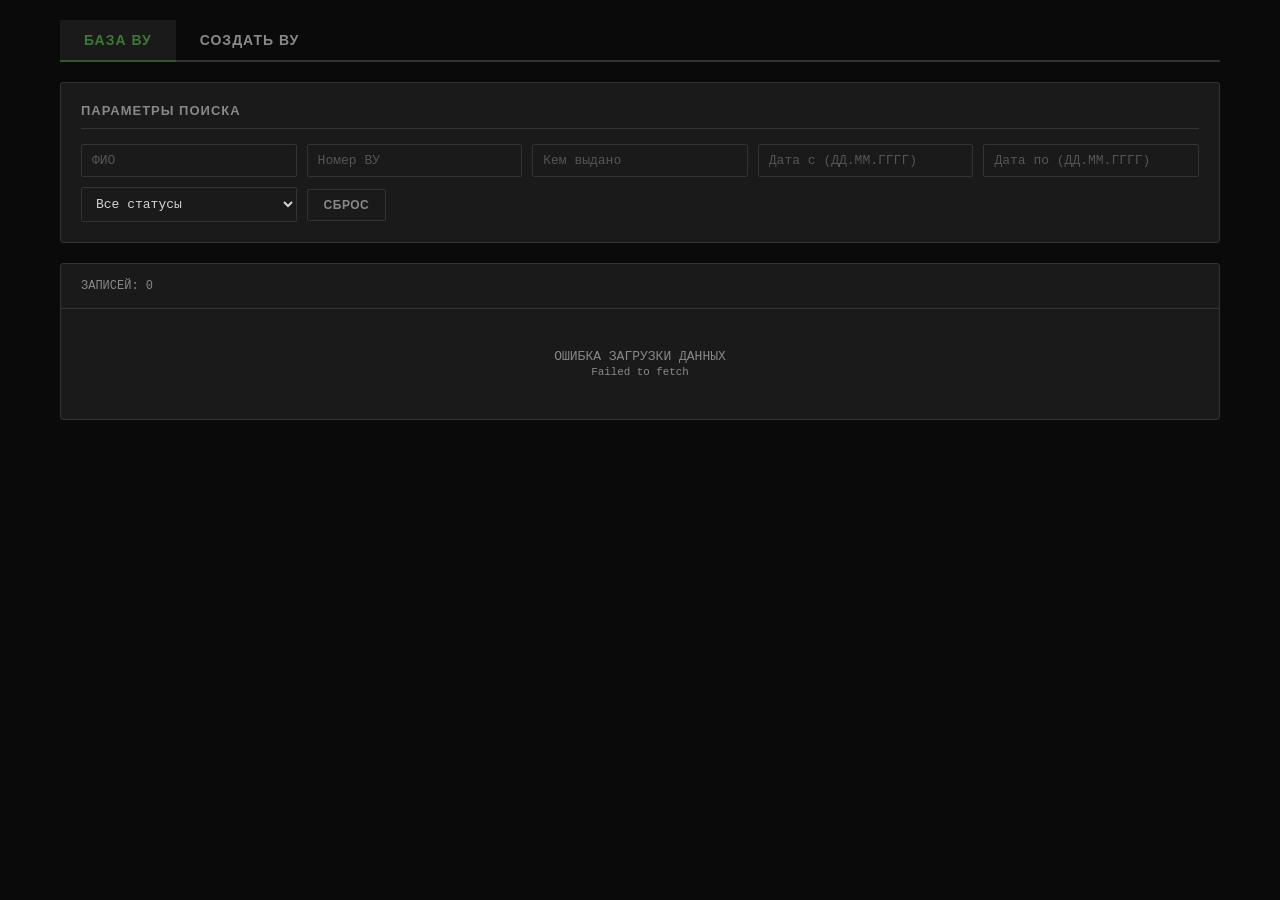
==== index.html @ 1443cc84 "Add files via upload" ====
<!DOCTYPE html>
<html lang="ru">
<head>
    <meta charset="UTF-8">
    <meta name="viewport" content="width=device-width, initial-scale=1.0">
    <title>База ВУ - ВАИ</title>
    <style>
        :root {
            --bg-primary: #0a0a0a;
            --bg-secondary: #1a1a1a;
            --bg-card: #222222;
            --bg-input: #1a1a1a;
            --border-color: #333333;
            --text-primary: #d4d4d4;
            --text-secondary: #888888;
            --accent-green: #2d5a27;
            --accent-green-hover: #3a7a33;
            --status-valid: #1a472a;
            --status-expiring: #5a4a1a;
            --status-expired: #4a1a1a;
            --font-mono: 'Consolas', 'Monaco', 'Courier New', monospace;
        }

        * {
            margin: 0;
            padding: 0;
            box-sizing: border-box;
        }

        body {
            font-family: 'Segoe UI', Arial, sans-serif;
            background: var(--bg-primary);
            min-height: 100vh;
            color: var(--text-primary);
            padding: 0;
        }

        .tabs {
            display: flex;
            gap: 0;
            margin-bottom: 20px;
            border-bottom: 2px solid var(--border-color);
        }

        .tab {
            padding: 12px 24px;
            font-size: 14px;
            font-weight: 600;
            text-transform: uppercase;
            letter-spacing: 1px;
            cursor: pointer;
            border: none;
            background: transparent;
            color: var(--text-secondary);
            transition: all 0.3s;
            border-bottom: 2px solid transparent;
            margin-bottom: -2px;
            font-family: 'Segoe UI', Arial, sans-serif;
        }

        .tab:hover {
            color: var(--text-primary);
            background: var(--bg-secondary);
        }

        .tab.active {
            color: var(--accent-green-hover);
            border-bottom-color: var(--accent-green);
            background: var(--bg-secondary);
        }

        .tab-content {
            display: none;
        }

        .tab-content.active {
            display: block;
        }

        .container {
            max-width: 1200px;
            margin: 0 auto;
            padding: 20px;
        }

        .create-form {
            background: var(--bg-secondary);
            border: 1px solid var(--border-color);
            border-radius: 3px;
            padding: 20px;
        }

        .form-group {
            margin-bottom: 20px;
        }

        .form-label {
            font-size: 12px;
            font-weight: 600;
            text-transform: uppercase;
            letter-spacing: 1px;
            color: var(--text-secondary);
            margin-bottom: 8px;
            display: block;
        }

        .form-input {
            background: var(--bg-input);
            border: 1px solid var(--border-color);
            color: var(--text-primary);
            padding: 10px;
            font-size: 14px;
            border-radius: 2px;
            width: 100%;
            transition: border-color 0.2s;
            font-family: var(--font-mono);
        }

        .form-input:focus {
            outline: none;
            border-color: var(--accent-green);
            background: #1f1f1f;
        }

        select.form-input {
            cursor: pointer;
        }

        select.form-input option {
            background: var(--bg-secondary);
            color: var(--text-primary);
        }

        .btn-create {
            padding: 12px 30px;
            font-size: 14px;
            font-weight: 600;
            background: var(--accent-green);
            border: 1px solid var(--accent-green);
            color: #fff;
            border-radius: 2px;
            cursor: pointer;
            text-transform: uppercase;
            letter-spacing: 0.5px;
            transition: all 0.3s;
            margin-right: 10px;
        }

        .btn-create:hover {
            background: var(--accent-green-hover);
            border-color: var(--accent-green-hover);
        }

        .btn-save {
            padding: 12px 30px;
            font-size: 14px;
            font-weight: 600;
            background: #1a472a;
            border: 1px solid #2d5a27;
            color: #4caf50;
            border-radius: 2px;
            cursor: pointer;
            text-transform: uppercase;
            letter-spacing: 0.5px;
            transition: all 0.3s;
        }

        .btn-save:hover {
            background: #2d5a27;
            color: #fff;
        }

        .canvas-preview {
            margin-top: 20px;
            text-align: center;
            background: var(--bg-card);
            border: 1px solid var(--border-color);
            border-radius: 3px;
            padding: 20px;
            overflow: auto;
        }

        .canvas-preview canvas {
            max-width: 100%;
            height: auto;
            border: 1px solid var(--border-color);
            border-radius: 2px;
        }

        .search-panel {
            background: var(--bg-secondary);
            border: 1px solid var(--border-color);
            border-radius: 3px;
            padding: 20px;
            margin-bottom: 20px;
        }

        .search-panel-header {
            font-size: 13px;
            font-weight: 600;
            text-transform: uppercase;
            letter-spacing: 1px;
            color: var(--text-secondary);
            margin-bottom: 15px;
            padding-bottom: 10px;
            border-bottom: 1px solid var(--border-color);
        }

        .search-form {
            display: grid;
            grid-template-columns: repeat(auto-fit, minmax(180px, 1fr));
            gap: 10px;
        }

        .search-input {
            background: var(--bg-input);
            border: 1px solid var(--border-color);
            color: var(--text-primary);
            padding: 8px 10px;
            font-size: 13px;
            border-radius: 2px;
            transition: border-color 0.2s;
            font-family: var(--font-mono);
        }

        .search-input:focus {
            outline: none;
            border-color: var(--accent-green);
            background: #1f1f1f;
        }

        .search-input::placeholder {
            color: #555;
        }

        select.search-input {
            cursor: pointer;
        }

        select.search-input option {
            background: var(--bg-secondary);
            color: var(--text-primary);
        }

        .button-group {
            display: flex;
            gap: 10px;
            align-items: center;
        }

        .btn {
            padding: 8px 16px;
            font-size: 12px;
            font-weight: 600;
            border: 1px solid;
            border-radius: 2px;
            cursor: pointer;
            text-transform: uppercase;
            letter-spacing: 0.5px;
            transition: all 0.2s;
        }

        .btn-reset {
            background: transparent;
            border-color: var(--border-color);
            color: var(--text-secondary);
        }

        .btn-reset:hover {
            border-color: #555;
            color: var(--text-primary);
        }

        .results-panel {
            background: var(--bg-secondary);
            border: 1px solid var(--border-color);
            border-radius: 3px;
        }

        .results-header {
            display: flex;
            justify-content: space-between;
            align-items: center;
            padding: 15px 20px;
            border-bottom: 1px solid var(--border-color);
        }

        .results-count {
            font-size: 12px;
            color: var(--text-secondary);
            font-family: var(--font-mono);
        }

        .vu-record {
            background: var(--bg-card);
            border: 1px solid var(--border-color);
            border-left: 3px solid var(--accent-green);
            margin: 15px;
            border-radius: 2px;
        }

        .vu-record-header {
            display: flex;
            justify-content: space-between;
            align-items: center;
            padding: 12px 15px;
            background: #1f1f1f;
            border-bottom: 1px solid var(--border-color);
        }

        .vu-number {
            font-family: var(--font-mono);
            font-size: 14px;
            font-weight: 600;
            color: var(--accent-green-hover);
            letter-spacing: 1px;
        }

        .vu-status {
            padding: 3px 10px;
            font-size: 11px;
            font-weight: 600;
            text-transform: uppercase;
            letter-spacing: 0.5px;
            border-radius: 2px;
        }

        .status-valid {
            background: var(--status-valid);
            color: #4caf50;
            border: 1px solid #2d5a27;
        }

        .status-expiring {
            background: var(--status-expiring);
            color: #ffc107;
            border: 1px solid #5a4a1a;
        }

        .status-expired {
            background: var(--status-expired);
            color: #f44336;
            border: 1px solid #6b2020;
        }

        .vu-data {
            padding: 15px;
            display: grid;
            grid-template-columns: repeat(auto-fit, minmax(200px, 1fr));
            gap: 10px;
        }

        .data-field {
            margin-bottom: 5px;
        }

        .data-label {
            font-size: 10px;
            color: var(--text-secondary);
            text-transform: uppercase;
            letter-spacing: 0.5px;
            margin-bottom: 3px;
        }

        .data-value {
            font-size: 13px;
            color: var(--text-primary);
            font-family: var(--font-mono);
        }

        .documents-grid {
            display: flex;
            gap: 10px;
            padding: 0 15px 15px 15px;
            flex-wrap: wrap;
        }

        .document-thumb {
            position: relative;
            background: #1a1a1a;
            border: 1px solid var(--border-color);
            border-radius: 2px;
            overflow: hidden;
            cursor: pointer;
            width: 120px;
            height: 90px;
            transition: border-color 0.2s;
            flex-shrink: 0;
        }

        .document-thumb:hover {
            border-color: var(--accent-green);
        }

        .document-thumb img {
            width: 100%;
            height: 100%;
            object-fit: cover;
            filter: grayscale(30%);
        }

        .document-thumb:hover img {
            filter: grayscale(0%);
        }

        .document-label {
            position: absolute;
            bottom: 0;
            left: 0;
            right: 0;
            background: rgba(0, 0, 0, 0.8);
            padding: 2px;
            font-size: 8px;
            text-align: center;
            color: var(--text-secondary);
            text-transform: uppercase;
            letter-spacing: 0.5px;
        }

        .photo-counter {
            position: absolute;
            top: 3px;
            right: 3px;
            background: rgba(0, 0, 0, 0.7);
            color: #fff;
            padding: 1px 4px;
            font-size: 9px;
            border-radius: 2px;
            font-family: var(--font-mono);
        }

        .no-results {
            text-align: center;
            padding: 40px;
            color: var(--text-secondary);
            font-size: 13px;
            font-family: var(--font-mono);
        }

        .loading {
            text-align: center;
            padding: 40px;
            color: var(--accent-green-hover);
            font-size: 13px;
            font-family: var(--font-mono);
        }

        .modal {
            display: none;
            position: fixed;
            top: 0;
            left: 0;
            width: 100%;
            height: 100%;
            background: rgba(0, 0, 0, 0.95);
            z-index: 1000;
        }

        .modal-content {
            position: relative;
            width: 100%;
            height: 100%;
            display: flex;
            flex-direction: column;
            align-items: center;
            justify-content: center;
        }

        .modal-content img {
            max-width: 90%;
            max-height: 80vh;
            object-fit: contain;
            display: block;
        }

        .modal-close {
            position: absolute;
            top: 20px;
            right: 20px;
            color: #fff;
            font-size: 30px;
            cursor: pointer;
            width: 40px;
            height: 40px;
            text-align: center;
            line-height: 40px;
            background: rgba(0, 0, 0, 0.7);
            border: 1px solid var(--border-color);
            border-radius: 2px;
            z-index: 1001;
        }

        .modal-close:hover {
            background: rgba(255, 0, 0, 0.5);
        }

        .modal-nav {
            position: absolute;
            top: 50%;
            transform: translateY(-50%);
            color: #fff;
            font-size: 30px;
            cursor: pointer;
            width: 40px;
            height: 40px;
            text-align: center;
            line-height: 40px;
            background: rgba(0, 0, 0, 0.7);
            border: 1px solid var(--border-color);
            border-radius: 2px;
            z-index: 1001;
            user-select: none;
        }

        .modal-nav:hover {
            background: rgba(0, 0, 0, 0.9);
        }

        .modal-prev {
            left: 20px;
        }

        .modal-next {
            right: 20px;
        }

        .modal-counter {
            color: #fff;
            font-size: 14px;
            margin-top: 10px;
            font-family: var(--font-mono);
        }
    </style>
</head>
<body>
    <div class="container">
        <!-- Вкладки -->
        <div class="tabs">
            <button class="tab active" data-tab="database" onclick="switchTab('database')">База ВУ</button>
            <button class="tab" data-tab="create" onclick="switchTab('create')">Создать ВУ</button>
        </div>

        <!-- Вкладка "База ВУ" -->
        <div class="tab-content active" id="tab-database">
            <div class="search-panel">
                <div class="search-panel-header">Параметры поиска</div>
                <form class="search-form" id="searchForm" onsubmit="return false;">
                    <input type="text" class="search-input" id="searchFIO" placeholder="ФИО">
                    <input type="text" class="search-input" id="searchVU" placeholder="Номер ВУ">
                    <input type="text" class="search-input" id="searchIssued" placeholder="Кем выдано">
                    <input type="text" class="search-input" id="searchDateFrom" placeholder="Дата с (ДД.ММ.ГГГГ)">
                    <input type="text" class="search-input" id="searchDateTo" placeholder="Дата по (ДД.ММ.ГГГГ)">
                    <select class="search-input" id="searchStatus">
                        <option value="">Все статусы</option>
                        <option value="valid">Действительные</option>
                        <option value="expiring">Истекающие</option>
                        <option value="expired">Просроченные</option>
                    </select>
                    <div class="button-group">
                        <button type="button" class="btn btn-reset" onclick="resetSearch()">Сброс</button>
                    </div>
                </form>
            </div>

            <div class="results-panel">
                <div class="results-header">
                    <div class="results-count" id="resultsCount">ЗАПИСЕЙ: 0</div>
                </div>
                <div id="results">
                    <div class="loading">ЗАГРУЗКА ДАННЫХ...</div>
                </div>
            </div>
        </div>

        <!-- Вкладка "Создать ВУ" -->
        <div class="tab-content" id="tab-create">
            <div class="create-form">
                <h2 style="margin-bottom: 20px; color: var(--accent-green-hover);">СОЗДАНИЕ НОВОГО ВУ</h2>
                
                <div class="form-group">
                    <label class="form-label">Номер ВУ</label>
                    <input type="text" class="form-input" id="createVUNumber" placeholder="Например: АН-12-8" oninput="generateVU()">
                </div>

                <div class="form-group">
                    <label class="form-label">Звание</label>
                    <select class="form-input" id="createRank" onchange="generateVU()">
                        <option value="гвардии рядовой">Рядовой</option>
                        <option value="гвардии ефрейтор">Ефрейтор</option>
                        <option value="гвардии мл. сержант">Младший сержант</option>
                        <option value="гвардии сержант">Сержант</option>
                        <option value="гвардии ст. сержант">Старший сержант</option>
                        <option value="гвардии старшина">Старшина</option>
                        <option value="гвардии прапорщик">Прапорщик</option>
                        <option value="гвардии ст. прапорщик">Старший прапорщик</option>
                        <option value="гвардии лейтенант">Лейтенант</option>
                        <option value="гвардии ст. лейтенант">Старший лейтенант</option>
                        <option value="гвардии капитан">Капитан</option>
                        <option value="гвардии майор">Майор</option>
                    </select>
                </div>

                <div class="form-group">
                    <label class="form-label">Фамилия</label>
                    <input type="text" class="form-input" id="createLastName" placeholder="Иванов" oninput="generateVU()">
                </div>

                <div class="form-group">
                    <label class="form-label">Имя</label>
                    <input type="text" class="form-input" id="createFirstName" placeholder="Иван" oninput="generateVU()">
                </div>

                <div class="form-group">
                    <label class="form-label">Отчество</label>
                    <input type="text" class="form-input" id="createMiddleName" placeholder="Иванович" oninput="generateVU()">
                </div>

                <div class="form-group">
                    <label class="form-label">Дата выдачи</label>
                    <input type="text" class="form-input" id="createIssueDate" placeholder="ДД.ММ.ГГГГ" oninput="generateVU()">
                </div>

                <div class="form-group">
                    <label class="form-label">Действительно до (автоматически)</label>
                    <input type="text" class="form-input" id="createExpiryDate" readonly style="background: #111; color: #555;">
                </div>

                <button class="btn-save" onclick="saveVU()">Сохранить изображение</button>
            </div>

            <div class="canvas-preview">
                <canvas id="vuCanvas" width="1215" height="892"></canvas>
            </div>
        </div>
    </div>

    <!-- Модальное окно -->
    <div class="modal" id="photoModal">
        <span class="modal-close" onclick="closeModal()">×</span>
        <span class="modal-nav modal-prev" onclick="prevPhoto()">‹</span>
        <span class="modal-nav modal-next" onclick="nextPhoto()">›</span>
        <div class="modal-content">
            <img id="modalImage" src="" alt="Документ">
            <div class="modal-counter" id="modalCounter"></div>
        </div>
    </div>

	<script>
		// Конфигурация
		const sheetID = "1hLOQ29hMWMxau9uh6xiSyDicRXnzYjWyeIwzpXcGMcU";
		const sheetName = "ВУ";
		const url = `https://opensheet.elk.sh/${sheetID}/${encodeURIComponent(sheetName)}`;

		let vuDatabase = [];
		let currentPhotoList = [];
		let currentPhotoIndex = 0;

		// Конфигурация VU
		const VU_CONFIG = {
			canvasWidth: 1215,
			canvasHeight: 892,
			
			// Пути к фоновым изображениям для каждого звания
			rankBackgrounds: {
				'гвардии рядовой': 'backgrounds/ryadovoy.png',
				'гвардии ефрейтор': 'backgrounds/efreytor.png',
				'гвардии мл. сержант': 'backgrounds/mladshiy_serzhant.png',
				'гвардии сержант': 'backgrounds/serzhant.png',
				'гвардии ст. сержант': 'backgrounds/starshiy_serzhant.png',
				'гвардии старшина': 'backgrounds/starshina.png',
				'гвардии прапорщик': 'backgrounds/praporshchik.png',
				'гвардии ст. прапорщик': 'backgrounds/starshiy_praporshchik.png',
				'гвардии лейтенант': 'backgrounds/leytenant.png',
				'гвардии ст. лейтенант': 'backgrounds/starshiy_leytenant.png',
				'гвардии капитан': 'backgrounds/kapitan.png',
				'гвардии майор': 'backgrounds/mayor.png'
			}
		};

		// Кэш для фоновых изображений
		const backgroundCache = {};

		// Функция для подбора размера шрифта
		function fitText(ctx, text, x, y, maxWidth, initialSize, fontFamily, fontWeight, color, align = 'left', fontStyle = 'normal') {
			if (!text || text.trim() === '') return;
			
			let fontSize = initialSize;
			ctx.textAlign = align;
			ctx.textBaseline = 'bottom';
			
			// Пробуем разные размеры, пока текст не влезет
			do {
				ctx.font = `${fontStyle} ${fontWeight} ${fontSize}px "${fontFamily}"`;
				const metrics = ctx.measureText(text);
				if (metrics.width <= maxWidth) {
					break;
				}
				fontSize -= 1;
			} while (fontSize > 8);
			
			ctx.fillStyle = color;
			ctx.fillText(text, x, y);
		}

		// Загрузка изображения
		function loadImage(src) {
			return new Promise((resolve, reject) => {
				if (backgroundCache[src]) {
					resolve(backgroundCache[src]);
					return;
				}
				
				const img = new Image();
				img.onload = () => {
					backgroundCache[src] = img;
					resolve(img);
				};
				img.onerror = reject;
				img.src = src + '?nocache=' + Date.now();
			});
		}

		// Функция переключения вкладок
		function switchTab(tabName) {
			window.location.hash = tabName;
			
			document.querySelectorAll('.tab-content').forEach(content => {
				content.classList.remove('active');
			});
			
			document.querySelectorAll('.tab').forEach(tab => {
				tab.classList.remove('active');
			});
			
			document.getElementById(`tab-${tabName}`).classList.add('active');
			document.querySelector(`.tab[data-tab="${tabName}"]`).classList.add('active');
			
			if (tabName === 'create') {
				setTimeout(generateVU, 100);
			}
		}

		function handleHash() {
			const hash = window.location.hash.substring(1);
			if (hash === 'create') {
				switchTab('create');
			} else {
				switchTab('database');
			}
		}

		// Парсинг даты
		function parseDate(dateStr) {
			if (!dateStr) return null;
			
			const str = String(dateStr).trim();
			if (!str) return null;
			
			const dotParts = str.split('.');
			if (dotParts.length === 3) {
				const day = parseInt(dotParts[0]);
				const month = parseInt(dotParts[1]);
				const year = parseInt(dotParts[2]);
				if (!isNaN(day) && !isNaN(month) && !isNaN(year)) {
					const fullYear = year < 100 ? 2000 + year : year;
					return new Date(fullYear, month - 1, day);
				}
			}
			
			const isoParts = str.split('-');
			if (isoParts.length === 3) {
				const year = parseInt(isoParts[0]);
				const month = parseInt(isoParts[1]);
				const day = parseInt(isoParts[2]);
				if (!isNaN(year) && !isNaN(month) && !isNaN(day)) {
					return new Date(year, month - 1, day);
				}
			}
			
			const date = new Date(str);
			if (!isNaN(date.getTime())) {
				return date;
			}
			
			return null;
		}

		function formatDate(dateString) {
			const date = parseDate(dateString);
			if (!date) return dateString || 'Н/Д';
			
			const day = String(date.getDate()).padStart(2, '0');
			const month = String(date.getMonth() + 1).padStart(2, '0');
			const year = date.getFullYear();
			
			return `${day}.${month}.${year}`;
		}

		function calculateExpiry(issueDate) {
			const date = parseDate(issueDate);
			if (!date) return '';
			
			const expiryDate = new Date(date);
			expiryDate.setMonth(expiryDate.getMonth() + 1);
			
			const day = String(expiryDate.getDate()).padStart(2, '0');
			const month = String(expiryDate.getMonth() + 1).padStart(2, '0');
			const year = expiryDate.getFullYear();
			
			return `${day}.${month}.${year}`;
		}

		function splitUrls(urlString) {
			if (!urlString) return [];
			
			return String(urlString)
				.split(';')
				.map(url => url.trim())
				.filter(url => url.length > 0);
		}

		// Генерация ВУ
		async function generateVU() {
			const canvas = document.getElementById('vuCanvas');
			const ctx = canvas.getContext('2d');
			
			const vuNumber = document.getElementById('createVUNumber').value.trim();
			const rank = document.getElementById('createRank').value;
			const lastName = document.getElementById('createLastName').value.trim();
			const firstName = document.getElementById('createFirstName').value.trim();
			const middleName = document.getElementById('createMiddleName').value.trim();
			const issueDate = document.getElementById('createIssueDate').value.trim();
			
			// Автоматически заполняем дату окончания
			const expiryDate = calculateExpiry(issueDate);
			document.getElementById('createExpiryDate').value = expiryDate;
			
			// Очистка canvas
			ctx.clearRect(0, 0, canvas.width, canvas.height);
			
			// Загрузка и отрисовка фона
			if (rank && VU_CONFIG.rankBackgrounds[rank]) {
				try {
					const bgImage = await loadImage(VU_CONFIG.rankBackgrounds[rank]);
					ctx.drawImage(bgImage, 0, 0, canvas.width, canvas.height);
				} catch (error) {
					console.warn('Ошибка загрузки фона:', error);
					ctx.fillStyle = '#2a2a2a';
					ctx.fillRect(0, 0, canvas.width, canvas.height);
					ctx.fillStyle = '#666';
					ctx.font = '24px Arial';
					ctx.textAlign = 'center';
					ctx.fillText('Ошибка загрузки фона', 607, 446);
				}
			} else {
				ctx.fillStyle = '#2a2a2a';
				ctx.fillRect(0, 0, canvas.width, canvas.height);
				ctx.fillStyle = '#666';
				ctx.font = '24px Arial';
				ctx.textAlign = 'center';
				ctx.fillText('Выберите звание', 607, 446);
			}
			
			// Отрисовка текстов поверх фона
			if (rank) {
				const fontFamily = 'Segoe Script';
				const color = '#000f55';
				
				// Номер ВУ
				if (vuNumber) {
					fitText(ctx, vuNumber, 389, 106, 123, 25, fontFamily, 'normal', color, 'left', 'italic');
				}

				// Звание
				if (rank) {
					fitText(ctx, rank, 218, 149, 341, 30, fontFamily, 'normal', color, 'left', 'italic');
				}

				// Фамилия
				if (lastName) {
					fitText(ctx, lastName, 148, 191, 411, 30, fontFamily, 'normal', color, 'left', 'italic');
				}

				// Имя
				if (firstName) {
					fitText(ctx, firstName, 102, 233, 457, 30, fontFamily, 'normal', color, 'left', 'italic');
				}

				// Отчество
				if (middleName) {
					fitText(ctx, middleName, 149, 275, 410, 30, fontFamily, 'normal', color, 'left', 'italic');
				}

				// Дата выдачи
				if (issueDate) {
					let dateStr = issueDate;
					// Если дата без точек (например 30082026), форматируем
					if (!dateStr.includes('.') && dateStr.length === 8) {
						dateStr = dateStr.slice(0, 2) + '.' + dateStr.slice(2, 4) + '.' + dateStr.slice(4, 8);
					}
					
					const dateParts = dateStr.split('.');
					if (dateParts.length === 3 && dateParts[0].length === 2 && dateParts[1].length === 2) {
						// День
						fitText(ctx, dateParts[0], 320, 486, 49, 30, fontFamily, 'normal', color, 'left', 'italic');
						// Месяц
						fitText(ctx, dateParts[1], 443, 486, 116, 30, fontFamily, 'normal', color, 'center', 'italic');
						// Год (последние 2 цифры)
						const year = dateParts[2].slice(-2);
						fitText(ctx, year, 529, 483, 33, 23, fontFamily, 'normal', color, 'left', 'italic');
					} else {
						fitText(ctx, issueDate, 320, 486, 242, 30, fontFamily, 'normal', color, 'left', 'italic');
					}
				}

				// Дата окончания
				if (expiryDate) {
					let dateStr = expiryDate;
					// Если дата без точек (например 30082026), форматируем
					if (!dateStr.includes('.') && dateStr.length === 8) {
						dateStr = dateStr.slice(0, 2) + '.' + dateStr.slice(2, 4) + '.' + dateStr.slice(4, 8);
					}
					
					const dateParts = dateStr.split('.');
					if (dateParts.length === 3 && dateParts[0].length === 2 && dateParts[1].length === 2) {
						// День
						fitText(ctx, dateParts[0], 320, 594, 49, 30, fontFamily, 'normal', color, 'left', 'italic');
						// Месяц
						fitText(ctx, dateParts[1], 443, 594, 116, 30, fontFamily, 'normal', color, 'center', 'italic');
						// Год (последние 2 цифры)
						const year = dateParts[2].slice(-2);
						fitText(ctx, year, 529, 591, 33, 23, fontFamily, 'normal', color, 'left', 'italic');
					} else {
						fitText(ctx, expiryDate, 320, 486, 242, 30, fontFamily, 'normal', color, 'left', 'italic');
					}
				}
			}
		}

		// Сохранение ВУ как изображения
		function saveVU() {
			const canvas = document.getElementById('vuCanvas');
			
			if (canvas.width === 0 || canvas.height === 0) {
				alert('Холст пуст');
				return;
			}
			
			// Получаем фамилию
			const lastName = document.getElementById('createLastName').value.trim() || 'unknown';
			
			// Создаём имя файла
			const fileName = `${lastName}_ВУ.png`;
			
			const link = document.createElement('a');
			link.download = fileName;
			link.href = canvas.toDataURL('image/png');
			link.click();
		}

		// Загрузка данных из Google Sheets
		async function loadFromGoogleSheets() {
			const resultsContainer = document.getElementById('results');
			resultsContainer.innerHTML = '<div class="loading">ЗАГРУЗКА ДАННЫХ...</div>';
			
			try {
				const response = await fetch(url);
				if (!response.ok) {
					throw new Error(`HTTP error! status: ${response.status}`);
				}
				
				const data = await response.json();
				
				if (!Array.isArray(data)) {
					throw new Error("Invalid data format");
				}
				
				vuDatabase = data
					.filter(row => row && Object.values(row).some(value => value !== '' && value !== null && value !== undefined))
					.map((row, index) => {
						const fio = row['ФИО'] || row['fio'] || row['name'] || '';
						const vuNumber = row['Номер ВУ'] || row['vuNumber'] || row['номер'] || '';
						const issueDate = row['Дата выдачи (формат: ГГГГ-ММ-ДД)'] || row['Дата выдачи'] || row['issueDate'] || '';
						const issuedBy = row['Кем выдано'] || row['issuedBy'] || row['кем'] || '';
						const photoVU = row['Ссылка на фото ВУ'] || row['Фото ВУ'] || row['photoVU'] || '';
						const photoExam = row['Ссылка на фото бланков'] || row['Фото бланков'] || row['photoExam'] || '';
						
						return {
							fio: fio || 'Н/Д',
							vuNumber: vuNumber || 'Н/Д',
							issueDate: issueDate,
							expiryDate: calculateExpiry(issueDate),
							issuedBy: issuedBy || 'Н/Д',
							photos: {
								vu: splitUrls(photoVU),
								exam: splitUrls(photoExam)
							},
							rowIndex: index
						};
					})
					.reverse();
				
				displayResults(vuDatabase);
				
			} catch (error) {
				console.error('Ошибка загрузки:', error);
				resultsContainer.innerHTML = `
					<div class="no-results">
						ОШИБКА ЗАГРУЗКИ ДАННЫХ<br>
						<small>${error.message}</small>
					</div>
				`;
			}
		}

		function getVUStatus(expiryDate) {
			if (!expiryDate) {
				return { status: 'expired', text: 'НЕТ ДАННЫХ', class: 'status-expired' };
			}
			
			const date = parseDate(expiryDate);
			if (!date) {
				return { status: 'expired', text: 'НЕТ ДАННЫХ', class: 'status-expired' };
			}
			
			const today = new Date();
			const diffTime = date - today;
			const diffDays = Math.ceil(diffTime / (1000 * 60 * 60 * 24));
			
			if (diffDays < 0) {
				return { status: 'expired', text: 'ПРОСРОЧЕНО', class: 'status-expired' };
			} else if (diffDays <= 7) {
				return { status: 'expiring', text: 'ИСТЕКАЕТ', class: 'status-expiring' };
			} else {
				return { status: 'valid', text: 'ДЕЙСТВИТЕЛЬНО', class: 'status-valid' };
			}
		}

		function displayResults(results) {
			const resultsContainer = document.getElementById('results');
			const resultsCount = document.getElementById('resultsCount');
			
			resultsCount.textContent = `ЗАПИСЕЙ: ${results.length}`;
			
			if (results.length === 0) {
				resultsContainer.innerHTML = '<div class="no-results">ЗАПИСИ НЕ НАЙДЕНЫ</div>';
				return;
			}
			
			let html = '';
			
			results.forEach(vu => {
				const status = getVUStatus(vu.expiryDate);
				
				html += `
					<div class="vu-record">
						<div class="vu-record-header">
							<div class="vu-number">${vu.vuNumber}</div>
							<div class="vu-status ${status.class}">${status.text}</div>
						</div>
						
						<div class="vu-data">
							<div class="data-field">
								<div class="data-label">ФИО</div>
								<div class="data-value">${vu.fio}</div>
							</div>
							<div class="data-field">
								<div class="data-label">Дата выдачи</div>
								<div class="data-value">${formatDate(vu.issueDate)}</div>
							</div>
							<div class="data-field">
								<div class="data-label">Действительно до</div>
								<div class="data-value">${formatDate(vu.expiryDate)}</div>
							</div>
							<div class="data-field">
								<div class="data-label">Кем выдано</div>
								<div class="data-value">${vu.issuedBy}</div>
							</div>
						</div>
						
						${(vu.photos.vu.length > 0 || vu.photos.exam.length > 0) ? `
						<div class="documents-grid">
							${vu.photos.vu.length > 0 ? `
							<div class="document-thumb" onclick="openPhotoGallery(${JSON.stringify(vu.photos.vu).replace(/"/g, '&quot;')}, 0)">
								<img src="${vu.photos.vu[0]}" alt="ВУ" onerror="this.src='data:image/svg+xml,%3Csvg xmlns=%22http://www.w3.org/2000/svg%22 width=%22400%22 height=%22300%22%3E%3Crect width=%22400%22 height=%22300%22 fill=%22%23111%22/%3E%3Ctext x=%22200%22 y=%22150%22 text-anchor=%22middle%22 fill=%22%23444%22 font-family=%22monospace%22%3EНЕТ ФОТО%3C/text%3E%3C/svg%3E'">
								<div class="document-label">ВУ</div>
								${vu.photos.vu.length > 1 ? `<div class="photo-counter">1/${vu.photos.vu.length}</div>` : ''}
							</div>
							` : ''}
							
							${vu.photos.exam.length > 0 ? `
							<div class="document-thumb" onclick="openPhotoGallery(${JSON.stringify(vu.photos.exam).replace(/"/g, '&quot;')}, 0)">
								<img src="${vu.photos.exam[0]}" alt="Бланки" onerror="this.src='data:image/svg+xml,%3Csvg xmlns=%22http://www.w3.org/2000/svg%22 width=%22400%22 height=%22300%22%3E%3Crect width=%22400%22 height=%22300%22 fill=%22%23111%22/%3E%3Ctext x=%22200%22 y=%22150%22 text-anchor=%22middle%22 fill=%22%23444%22 font-family=%22monospace%22%3EНЕТ ФОТО%3C/text%3E%3C/svg%3E'">
								<div class="document-label">БЛАНКИ</div>
								${vu.photos.exam.length > 1 ? `<div class="photo-counter">1/${vu.photos.exam.length}</div>` : ''}
							</div>
							` : ''}
						</div>
						` : ''}
					</div>
				`;
			});
			
			resultsContainer.innerHTML = html;
		}

		function openPhotoGallery(photoList, startIndex) {
			currentPhotoList = photoList;
			currentPhotoIndex = startIndex;
			updateModalImage();
			document.getElementById('photoModal').style.display = 'block';
		}

		function updateModalImage() {
			if (currentPhotoList.length === 0) return;
			
			const modalImage = document.getElementById('modalImage');
			const modalCounter = document.getElementById('modalCounter');
			
			modalImage.src = currentPhotoList[currentPhotoIndex];
			modalCounter.textContent = `${currentPhotoIndex + 1} / ${currentPhotoList.length}`;
			
			const prevBtn = document.querySelector('.modal-prev');
			const nextBtn = document.querySelector('.modal-next');
			
			if (currentPhotoList.length <= 1) {
				prevBtn.style.display = 'none';
				nextBtn.style.display = 'none';
			} else {
				prevBtn.style.display = 'block';
				nextBtn.style.display = 'block';
			}
		}

		function prevPhoto() {
			if (currentPhotoIndex > 0) {
				currentPhotoIndex--;
				updateModalImage();
			}
		}

		function nextPhoto() {
			if (currentPhotoIndex < currentPhotoList.length - 1) {
				currentPhotoIndex++;
				updateModalImage();
			}
		}

		function closeModal() {
			document.getElementById('photoModal').style.display = 'none';
		}

		function searchVU() {
			const searchFIO = document.getElementById('searchFIO').value.toLowerCase();
			const searchVU = document.getElementById('searchVU').value.toLowerCase();
			const searchIssued = document.getElementById('searchIssued').value.toLowerCase();
			const searchDateFrom = document.getElementById('searchDateFrom').value;
			const searchDateTo = document.getElementById('searchDateTo').value;
			const searchStatus = document.getElementById('searchStatus').value;
			
			let filteredResults = vuDatabase.filter(vu => {
				let match = true;
				
				if (searchFIO && !vu.fio.toLowerCase().includes(searchFIO)) {
					match = false;
				}
				
				if (searchVU && !vu.vuNumber.toLowerCase().includes(searchVU)) {
					match = false;
				}
				
				if (searchIssued && !vu.issuedBy.toLowerCase().includes(searchIssued)) {
					match = false;
				}
				
				if (searchDateFrom) {
					const fromDate = parseDate(searchDateFrom);
					const vuDate = parseDate(vu.issueDate);
					if (fromDate && vuDate && vuDate < fromDate) {
						match = false;
					}
				}
				
				if (searchDateTo) {
					const toDate = parseDate(searchDateTo);
					const vuDate = parseDate(vu.issueDate);
					if (toDate && vuDate && vuDate > toDate) {
						match = false;
					}
				}
				
				if (searchStatus) {
					const status = getVUStatus(vu.expiryDate).status;
					if (status !== searchStatus) {
						match = false;
					}
				}
				
				return match;
			});
			
			displayResults(filteredResults);
		}

		function resetSearch() {
			document.getElementById('searchForm').reset();
			displayResults(vuDatabase);
		}

		// Инициализация
		document.addEventListener('DOMContentLoaded', function() {
			handleHash();
			loadFromGoogleSheets();
			generateVU();
			
			window.addEventListener('hashchange', handleHash);
			
			document.addEventListener('keydown', function(e) {
				if (e.key === 'Escape') {
					closeModal();
				}
				if (e.key === 'ArrowLeft') {
					prevPhoto();
				}
				if (e.key === 'ArrowRight') {
					nextPhoto();
				}
			});
			
			document.getElementById('photoModal').addEventListener('click', function(e) {
				if (e.target === this) {
					closeModal();
				}
			});
			
			const searchInputs = document.querySelectorAll('.search-input');
			searchInputs.forEach(input => {
				input.addEventListener('input', searchVU);
			});
			
			setInterval(loadFromGoogleSheets, 300000);
		});
	</script>
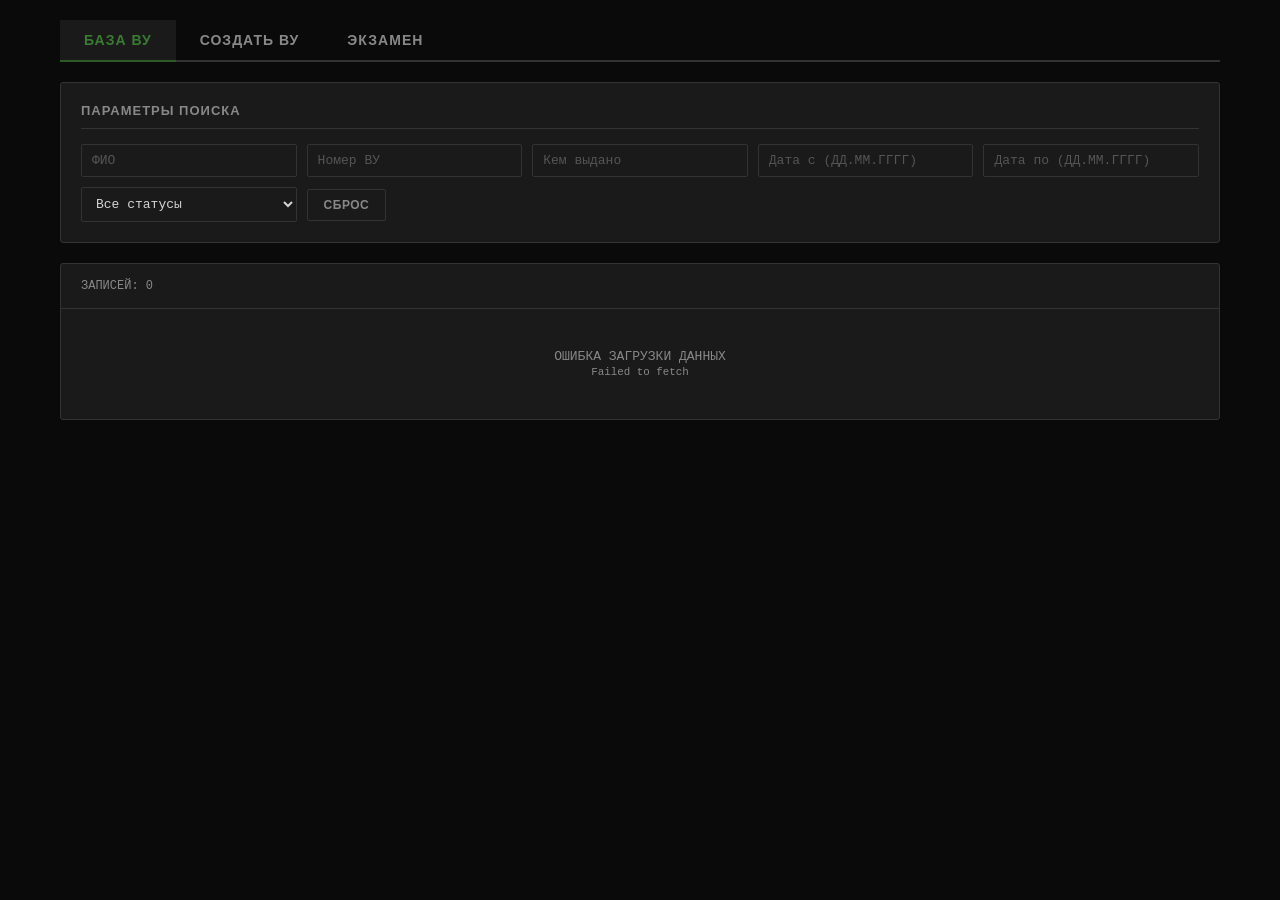
==== commit 72c12eaf: "Add files via upload" ====
--- a/index.html
+++ b/index.html
@@ -4,543 +4,17 @@
     <meta charset="UTF-8">
     <meta name="viewport" content="width=device-width, initial-scale=1.0">
     <title>База ВУ - ВАИ</title>
-    <style>
-        :root {
-            --bg-primary: #0a0a0a;
-            --bg-secondary: #1a1a1a;
-            --bg-card: #222222;
-            --bg-input: #1a1a1a;
-            --border-color: #333333;
-            --text-primary: #d4d4d4;
-            --text-secondary: #888888;
-            --accent-green: #2d5a27;
-            --accent-green-hover: #3a7a33;
-            --status-valid: #1a472a;
-            --status-expiring: #5a4a1a;
-            --status-expired: #4a1a1a;
-            --font-mono: 'Consolas', 'Monaco', 'Courier New', monospace;
-        }
-
-        * {
-            margin: 0;
-            padding: 0;
-            box-sizing: border-box;
-        }
-
-        body {
-            font-family: 'Segoe UI', Arial, sans-serif;
-            background: var(--bg-primary);
-            min-height: 100vh;
-            color: var(--text-primary);
-            padding: 0;
-        }
-
-        .tabs {
-            display: flex;
-            gap: 0;
-            margin-bottom: 20px;
-            border-bottom: 2px solid var(--border-color);
-        }
-
-        .tab {
-            padding: 12px 24px;
-            font-size: 14px;
-            font-weight: 600;
-            text-transform: uppercase;
-            letter-spacing: 1px;
-            cursor: pointer;
-            border: none;
-            background: transparent;
-            color: var(--text-secondary);
-            transition: all 0.3s;
-            border-bottom: 2px solid transparent;
-            margin-bottom: -2px;
-            font-family: 'Segoe UI', Arial, sans-serif;
-        }
-
-        .tab:hover {
-            color: var(--text-primary);
-            background: var(--bg-secondary);
-        }
-
-        .tab.active {
-            color: var(--accent-green-hover);
-            border-bottom-color: var(--accent-green);
-            background: var(--bg-secondary);
-        }
-
-        .tab-content {
-            display: none;
-        }
-
-        .tab-content.active {
-            display: block;
-        }
-
-        .container {
-            max-width: 1200px;
-            margin: 0 auto;
-            padding: 20px;
-        }
-
-        .create-form {
-            background: var(--bg-secondary);
-            border: 1px solid var(--border-color);
-            border-radius: 3px;
-            padding: 20px;
-        }
-
-        .form-group {
-            margin-bottom: 20px;
-        }
-
-        .form-label {
-            font-size: 12px;
-            font-weight: 600;
-            text-transform: uppercase;
-            letter-spacing: 1px;
-            color: var(--text-secondary);
-            margin-bottom: 8px;
-            display: block;
-        }
-
-        .form-input {
-            background: var(--bg-input);
-            border: 1px solid var(--border-color);
-            color: var(--text-primary);
-            padding: 10px;
-            font-size: 14px;
-            border-radius: 2px;
-            width: 100%;
-            transition: border-color 0.2s;
-            font-family: var(--font-mono);
-        }
-
-        .form-input:focus {
-            outline: none;
-            border-color: var(--accent-green);
-            background: #1f1f1f;
-        }
-
-        select.form-input {
-            cursor: pointer;
-        }
-
-        select.form-input option {
-            background: var(--bg-secondary);
-            color: var(--text-primary);
-        }
-
-        .btn-create {
-            padding: 12px 30px;
-            font-size: 14px;
-            font-weight: 600;
-            background: var(--accent-green);
-            border: 1px solid var(--accent-green);
-            color: #fff;
-            border-radius: 2px;
-            cursor: pointer;
-            text-transform: uppercase;
-            letter-spacing: 0.5px;
-            transition: all 0.3s;
-            margin-right: 10px;
-        }
-
-        .btn-create:hover {
-            background: var(--accent-green-hover);
-            border-color: var(--accent-green-hover);
-        }
-
-        .btn-save {
-            padding: 12px 30px;
-            font-size: 14px;
-            font-weight: 600;
-            background: #1a472a;
-            border: 1px solid #2d5a27;
-            color: #4caf50;
-            border-radius: 2px;
-            cursor: pointer;
-            text-transform: uppercase;
-            letter-spacing: 0.5px;
-            transition: all 0.3s;
-        }
-
-        .btn-save:hover {
-            background: #2d5a27;
-            color: #fff;
-        }
-
-        .canvas-preview {
-            margin-top: 20px;
-            text-align: center;
-            background: var(--bg-card);
-            border: 1px solid var(--border-color);
-            border-radius: 3px;
-            padding: 20px;
-            overflow: auto;
-        }
-
-        .canvas-preview canvas {
-            max-width: 100%;
-            height: auto;
-            border: 1px solid var(--border-color);
-            border-radius: 2px;
-        }
-
-        .search-panel {
-            background: var(--bg-secondary);
-            border: 1px solid var(--border-color);
-            border-radius: 3px;
-            padding: 20px;
-            margin-bottom: 20px;
-        }
-
-        .search-panel-header {
-            font-size: 13px;
-            font-weight: 600;
-            text-transform: uppercase;
-            letter-spacing: 1px;
-            color: var(--text-secondary);
-            margin-bottom: 15px;
-            padding-bottom: 10px;
-            border-bottom: 1px solid var(--border-color);
-        }
-
-        .search-form {
-            display: grid;
-            grid-template-columns: repeat(auto-fit, minmax(180px, 1fr));
-            gap: 10px;
-        }
-
-        .search-input {
-            background: var(--bg-input);
-            border: 1px solid var(--border-color);
-            color: var(--text-primary);
-            padding: 8px 10px;
-            font-size: 13px;
-            border-radius: 2px;
-            transition: border-color 0.2s;
-            font-family: var(--font-mono);
-        }
-
-        .search-input:focus {
-            outline: none;
-            border-color: var(--accent-green);
-            background: #1f1f1f;
-        }
-
-        .search-input::placeholder {
-            color: #555;
-        }
-
-        select.search-input {
-            cursor: pointer;
-        }
-
-        select.search-input option {
-            background: var(--bg-secondary);
-            color: var(--text-primary);
-        }
-
-        .button-group {
-            display: flex;
-            gap: 10px;
-            align-items: center;
-        }
-
-        .btn {
-            padding: 8px 16px;
-            font-size: 12px;
-            font-weight: 600;
-            border: 1px solid;
-            border-radius: 2px;
-            cursor: pointer;
-            text-transform: uppercase;
-            letter-spacing: 0.5px;
-            transition: all 0.2s;
-        }
-
-        .btn-reset {
-            background: transparent;
-            border-color: var(--border-color);
-            color: var(--text-secondary);
-        }
-
-        .btn-reset:hover {
-            border-color: #555;
-            color: var(--text-primary);
-        }
-
-        .results-panel {
-            background: var(--bg-secondary);
-            border: 1px solid var(--border-color);
-            border-radius: 3px;
-        }
-
-        .results-header {
-            display: flex;
-            justify-content: space-between;
-            align-items: center;
-            padding: 15px 20px;
-            border-bottom: 1px solid var(--border-color);
-        }
-
-        .results-count {
-            font-size: 12px;
-            color: var(--text-secondary);
-            font-family: var(--font-mono);
-        }
-
-        .vu-record {
-            background: var(--bg-card);
-            border: 1px solid var(--border-color);
-            border-left: 3px solid var(--accent-green);
-            margin: 15px;
-            border-radius: 2px;
-        }
-
-        .vu-record-header {
-            display: flex;
-            justify-content: space-between;
-            align-items: center;
-            padding: 12px 15px;
-            background: #1f1f1f;
-            border-bottom: 1px solid var(--border-color);
-        }
-
-        .vu-number {
-            font-family: var(--font-mono);
-            font-size: 14px;
-            font-weight: 600;
-            color: var(--accent-green-hover);
-            letter-spacing: 1px;
-        }
-
-        .vu-status {
-            padding: 3px 10px;
-            font-size: 11px;
-            font-weight: 600;
-            text-transform: uppercase;
-            letter-spacing: 0.5px;
-            border-radius: 2px;
-        }
-
-        .status-valid {
-            background: var(--status-valid);
-            color: #4caf50;
-            border: 1px solid #2d5a27;
-        }
-
-        .status-expiring {
-            background: var(--status-expiring);
-            color: #ffc107;
-            border: 1px solid #5a4a1a;
-        }
-
-        .status-expired {
-            background: var(--status-expired);
-            color: #f44336;
-            border: 1px solid #6b2020;
-        }
-
-        .vu-data {
-            padding: 15px;
-            display: grid;
-            grid-template-columns: repeat(auto-fit, minmax(200px, 1fr));
-            gap: 10px;
-        }
-
-        .data-field {
-            margin-bottom: 5px;
-        }
-
-        .data-label {
-            font-size: 10px;
-            color: var(--text-secondary);
-            text-transform: uppercase;
-            letter-spacing: 0.5px;
-            margin-bottom: 3px;
-        }
-
-        .data-value {
-            font-size: 13px;
-            color: var(--text-primary);
-            font-family: var(--font-mono);
-        }
-
-        .documents-grid {
-            display: flex;
-            gap: 10px;
-            padding: 0 15px 15px 15px;
-            flex-wrap: wrap;
-        }
-
-        .document-thumb {
-            position: relative;
-            background: #1a1a1a;
-            border: 1px solid var(--border-color);
-            border-radius: 2px;
-            overflow: hidden;
-            cursor: pointer;
-            width: 120px;
-            height: 90px;
-            transition: border-color 0.2s;
-            flex-shrink: 0;
-        }
-
-        .document-thumb:hover {
-            border-color: var(--accent-green);
-        }
-
-        .document-thumb img {
-            width: 100%;
-            height: 100%;
-            object-fit: cover;
-            filter: grayscale(30%);
-        }
-
-        .document-thumb:hover img {
-            filter: grayscale(0%);
-        }
-
-        .document-label {
-            position: absolute;
-            bottom: 0;
-            left: 0;
-            right: 0;
-            background: rgba(0, 0, 0, 0.8);
-            padding: 2px;
-            font-size: 8px;
-            text-align: center;
-            color: var(--text-secondary);
-            text-transform: uppercase;
-            letter-spacing: 0.5px;
-        }
-
-        .photo-counter {
-            position: absolute;
-            top: 3px;
-            right: 3px;
-            background: rgba(0, 0, 0, 0.7);
-            color: #fff;
-            padding: 1px 4px;
-            font-size: 9px;
-            border-radius: 2px;
-            font-family: var(--font-mono);
-        }
-
-        .no-results {
-            text-align: center;
-            padding: 40px;
-            color: var(--text-secondary);
-            font-size: 13px;
-            font-family: var(--font-mono);
-        }
-
-        .loading {
-            text-align: center;
-            padding: 40px;
-            color: var(--accent-green-hover);
-            font-size: 13px;
-            font-family: var(--font-mono);
-        }
-
-        .modal {
-            display: none;
-            position: fixed;
-            top: 0;
-            left: 0;
-            width: 100%;
-            height: 100%;
-            background: rgba(0, 0, 0, 0.95);
-            z-index: 1000;
-        }
-
-        .modal-content {
-            position: relative;
-            width: 100%;
-            height: 100%;
-            display: flex;
-            flex-direction: column;
-            align-items: center;
-            justify-content: center;
-        }
-
-        .modal-content img {
-            max-width: 90%;
-            max-height: 80vh;
-            object-fit: contain;
-            display: block;
-        }
-
-        .modal-close {
-            position: absolute;
-            top: 20px;
-            right: 20px;
-            color: #fff;
-            font-size: 30px;
-            cursor: pointer;
-            width: 40px;
-            height: 40px;
-            text-align: center;
-            line-height: 40px;
-            background: rgba(0, 0, 0, 0.7);
-            border: 1px solid var(--border-color);
-            border-radius: 2px;
-            z-index: 1001;
-        }
-
-        .modal-close:hover {
-            background: rgba(255, 0, 0, 0.5);
-        }
-
-        .modal-nav {
-            position: absolute;
-            top: 50%;
-            transform: translateY(-50%);
-            color: #fff;
-            font-size: 30px;
-            cursor: pointer;
-            width: 40px;
-            height: 40px;
-            text-align: center;
-            line-height: 40px;
-            background: rgba(0, 0, 0, 0.7);
-            border: 1px solid var(--border-color);
-            border-radius: 2px;
-            z-index: 1001;
-            user-select: none;
-        }
-
-        .modal-nav:hover {
-            background: rgba(0, 0, 0, 0.9);
-        }
-
-        .modal-prev {
-            left: 20px;
-        }
-
-        .modal-next {
-            right: 20px;
-        }
-
-        .modal-counter {
-            color: #fff;
-            font-size: 14px;
-            margin-top: 10px;
-            font-family: var(--font-mono);
-        }
-    </style>
+    <link rel="stylesheet" href="styles/style.css">
 </head>
 <body>
     <div class="container">
-        <!-- Вкладки -->
         <div class="tabs">
             <button class="tab active" data-tab="database" onclick="switchTab('database')">База ВУ</button>
             <button class="tab" data-tab="create" onclick="switchTab('create')">Создать ВУ</button>
-        </div>
-
-        <!-- Вкладка "База ВУ" -->
+            <button class="tab" data-tab="exam" onclick="switchTab('exam')">Экзамен</button>
+        </div>
+
+        <!-- Вкладка: База ВУ -->
         <div class="tab-content active" id="tab-database">
             <div class="search-panel">
                 <div class="search-panel-header">Параметры поиска</div>
@@ -555,6 +29,7 @@
                         <option value="valid">Действительные</option>
                         <option value="expiring">Истекающие</option>
                         <option value="expired">Просроченные</option>
+                        <option value="archived">Архив</option>
                     </select>
                     <div class="button-group">
                         <button type="button" class="btn btn-reset" onclick="resetSearch()">Сброс</button>
@@ -572,7 +47,7 @@
             </div>
         </div>
 
-        <!-- Вкладка "Создать ВУ" -->
+        <!-- Вкладка: Создать ВУ -->
         <div class="tab-content" id="tab-create">
             <div class="create-form">
                 <h2 style="margin-bottom: 20px; color: var(--accent-green-hover);">СОЗДАНИЕ НОВОГО ВУ</h2>
@@ -632,9 +107,163 @@
                 <canvas id="vuCanvas" width="1215" height="892"></canvas>
             </div>
         </div>
+
+        <!-- Вкладка: Экзамен -->
+        <div class="tab-content" id="tab-exam">
+            <div class="exam-form">
+                <h2 style="margin-bottom: 20px; color: var(--accent-green-hover);">ЗАПОЛНЕНИЕ БЛАНКА ЭКЗАМЕНА</h2>
+                
+                <div class="form-row">
+                    <div class="form-group">
+                        <label class="form-label">Дата экзамена</label>
+                        <input type="text" class="form-input" id="examDate" placeholder="ДД.ММ.ГГГГ" oninput="generateExam()">
+                    </div>
+                    <div class="form-group">
+                        <label class="form-label">Время экзамена</label>
+                        <input type="text" class="form-input" id="examTime" placeholder="ЧЧ:ММ" oninput="generateExam()">
+                    </div>
+                </div>
+
+                <div class="form-row">
+                    <div class="form-group">
+                        <label class="form-label">Категория ТС</label>
+                        <input type="text" class="form-input" id="examCategory" value="C" oninput="generateExam()">
+                    </div>
+                    <div class="form-group">
+                        <label class="form-label">Тип трансмиссии</label>
+                        <input type="text" class="form-input" id="examTransmission" value="Механика" oninput="generateExam()">
+                    </div>
+                </div>
+
+                <div class="form-row">
+                    <div class="form-group">
+                        <label class="form-label">Фамилия</label>
+                        <input type="text" class="form-input" id="examLastName" placeholder="Иванов" oninput="generateExam()">
+                    </div>
+                    <div class="form-group">
+                        <label class="form-label">Имя</label>
+                        <input type="text" class="form-input" id="examFirstName" placeholder="Иван" oninput="generateExam()">
+                    </div>
+                    <div class="form-group">
+                        <label class="form-label">Отчество (при наличии)</label>
+                        <input type="text" class="form-input" id="examMiddleName" placeholder="Иванович" oninput="generateExam()">
+                    </div>
+                </div>
+
+                <div class="form-row">
+                    <div class="form-group">
+                        <label class="form-label">Дата рождения</label>
+                        <input type="text" class="form-input" id="examBirthDate" placeholder="ДД.ММ.ГГГГ" oninput="generateExam()">
+                    </div>
+                </div>
+
+                <div class="form-row">
+                    <div class="form-group">
+                        <label class="form-label">Марка ТС</label>
+                        <input type="text" class="form-input" id="examVehicleMake" placeholder="УРАЛ" oninput="generateExam()">
+                    </div>
+                    <div class="form-group">
+                        <label class="form-label">Модель ТС</label>
+                        <input type="text" class="form-input" id="examVehicleModel" placeholder="4320" oninput="generateExam()">
+                    </div>
+                    <div class="form-group">
+                        <label class="form-label">Гос. рег. знак ТС</label>
+                        <input type="text" class="form-input" id="examPlateNumber" placeholder="9632АТ 67" oninput="generateExam()">
+                    </div>
+                </div>
+                
+                <div class="form-group">
+                    <label class="form-label">Экзаменатор (Должность, подразделение, специальное звание, инициалы, фамилия)</label>
+                    <input type="text" class="form-input" id="examExaminer" placeholder="Инспектор ОТНиЭР 49-й ВАИ, сержант Я.В. Орлов" oninput="generateExam()">
+                </div>
+
+                <!-- Чекбоксы для навыков -->
+                <div class="form-group skills-section">
+                    <div class="skills-header">
+                        <label class="form-label">Навыки управления транспортным средством, подлежащие проверке</label>
+                        <div class="skills-actions">
+                            <button type="button" class="btn btn-skills" onclick="checkAllSkills()">Выделить всё</button>
+                            <button type="button" class="btn btn-skills" onclick="uncheckAllSkills()">Убрать всё</button>
+                        </div>
+                    </div>
+                    <div class="skills-grid" id="skillsGrid">
+                        <!-- Навыки будут добавлены через JavaScript -->
+                    </div>
+                </div>
+
+                <!-- Ошибки -->
+                <div class="form-group errors-section">
+                    <div class="errors-header">
+                        <label class="form-label">Ошибки и нарушения (отметить допущенные)</label>
+                        <div class="errors-actions">
+                            <button type="button" class="btn btn-skills" onclick="checkAllErrors()">Выделить всё</button>
+                            <button type="button" class="btn btn-skills" onclick="uncheckAllErrors()">Убрать всё</button>
+                        </div>
+                    </div>
+                    <div id="errorsContainer">
+                        <!-- Ошибки будут добавлены через JavaScript -->
+                    </div>
+                    <div class="errors-total" id="errorsTotal">Штрафные баллы: 0</div>
+                </div>
+                
+                <div class="form-group">
+                    <label class="form-label">Комментарий экзаменатора о допущенных ошибках</label>
+                    <input type="text" class="form-input" id="examExaminerComment" placeholder="Введите комментарий..." oninput="generateExam()">
+                </div>
+
+                <!-- ПОДПИСИ -->
+                <div class="form-group signatures-section">
+                    <div class="signatures-header">
+                        <label class="form-label">Подписи</label>
+                    </div>
+                    <div class="signatures-grid">
+                        <div class="signature-item">
+                            <div class="signature-label">Подпись экзаменатора</div>
+                            <div class="signature-text-row">
+                                <input type="text" class="form-input signature-text-input" id="signatureExaminerText" placeholder="Инициалы, фамилия (например: Я.В. Орлов)" oninput="generateExam()">
+                            </div>
+                            <input type="file" class="signature-input" id="signatureExaminerInput" accept="image/*" onchange="loadSignature('examiner', this)">
+                            <div class="signature-preview" id="signatureExaminerPreview"><div style="color: #555; font-size: 12px;">Подпись не загружена</div></div>
+                            <div class="signature-controls">
+                                <button class="btn btn-skills" onclick="resetSignature('examiner')">Сбросить</button>
+                            </div>
+                        </div>
+                        <div class="signature-item">
+                            <div class="signature-label">Подпись кандидата</div>
+                            <div class="signature-text-row">
+                                <input type="text" class="form-input signature-text-input" id="signatureCandidateText" placeholder="Инициалы, фамилия (например: И.И. Иванов)" oninput="generateExam()">
+                            </div>
+                            <input type="file" class="signature-input" id="signatureCandidateInput" accept="image/*" onchange="loadSignature('candidate', this)">
+                            <div class="signature-preview" id="signatureCandidatePreview"><div style="color: #555; font-size: 12px;">Подпись не загружена</div></div>
+                            <div class="signature-controls">
+                                <button class="btn btn-skills" onclick="resetSignature('candidate')">Сбросить</button>
+                            </div>
+                        </div>
+                    </div>
+                </div>
+
+                <div class="exam-buttons">
+                    <button class="btn-save" onclick="saveExamPage1()">Сохранить стр. 1</button>
+                    <button class="btn-save" onclick="saveExamPage2()">Сохранить стр. 2</button>
+                    <button class="btn-save" onclick="saveExamBoth()">Сохранить обе страницы</button>
+                </div>
+            </div>
+
+            <div class="canvas-preview exam-preview">
+                <!-- Страница 1 -->
+                <div class="exam-page-wrapper">
+                    <h3>Страница 1</h3>
+                    <canvas id="examCanvas1" width="1654" height="2339"></canvas>
+                </div>
+                <!-- Страница 2 -->
+                <div class="exam-page-wrapper">
+                    <h3>Страница 2</h3>
+                    <canvas id="examCanvas2" width="1654" height="2339"></canvas>
+                </div>
+            </div>
+        </div>
     </div>
 
-    <!-- Модальное окно -->
     <div class="modal" id="photoModal">
         <span class="modal-close" onclick="closeModal()">×</span>
         <span class="modal-nav modal-prev" onclick="prevPhoto()">‹</span>
@@ -645,599 +274,10 @@
         </div>
     </div>
 
-	<script>
-		// Конфигурация
-		const sheetID = "1hLOQ29hMWMxau9uh6xiSyDicRXnzYjWyeIwzpXcGMcU";
-		const sheetName = "ВУ";
-		const url = `https://opensheet.elk.sh/${sheetID}/${encodeURIComponent(sheetName)}`;
-
-		let vuDatabase = [];
-		let currentPhotoList = [];
-		let currentPhotoIndex = 0;
-
-		// Конфигурация VU
-		const VU_CONFIG = {
-			canvasWidth: 1215,
-			canvasHeight: 892,
-			
-			// Пути к фоновым изображениям для каждого звания
-			rankBackgrounds: {
-				'гвардии рядовой': 'backgrounds/ryadovoy.png',
-				'гвардии ефрейтор': 'backgrounds/efreytor.png',
-				'гвардии мл. сержант': 'backgrounds/mladshiy_serzhant.png',
-				'гвардии сержант': 'backgrounds/serzhant.png',
-				'гвардии ст. сержант': 'backgrounds/starshiy_serzhant.png',
-				'гвардии старшина': 'backgrounds/starshina.png',
-				'гвардии прапорщик': 'backgrounds/praporshchik.png',
-				'гвардии ст. прапорщик': 'backgrounds/starshiy_praporshchik.png',
-				'гвардии лейтенант': 'backgrounds/leytenant.png',
-				'гвардии ст. лейтенант': 'backgrounds/starshiy_leytenant.png',
-				'гвардии капитан': 'backgrounds/kapitan.png',
-				'гвардии майор': 'backgrounds/mayor.png'
-			}
-		};
-
-		// Кэш для фоновых изображений
-		const backgroundCache = {};
-
-		// Функция для подбора размера шрифта
-		function fitText(ctx, text, x, y, maxWidth, initialSize, fontFamily, fontWeight, color, align = 'left', fontStyle = 'normal') {
-			if (!text || text.trim() === '') return;
-			
-			let fontSize = initialSize;
-			ctx.textAlign = align;
-			ctx.textBaseline = 'bottom';
-			
-			// Пробуем разные размеры, пока текст не влезет
-			do {
-				ctx.font = `${fontStyle} ${fontWeight} ${fontSize}px "${fontFamily}"`;
-				const metrics = ctx.measureText(text);
-				if (metrics.width <= maxWidth) {
-					break;
-				}
-				fontSize -= 1;
-			} while (fontSize > 8);
-			
-			ctx.fillStyle = color;
-			ctx.fillText(text, x, y);
-		}
-
-		// Загрузка изображения
-		function loadImage(src) {
-			return new Promise((resolve, reject) => {
-				if (backgroundCache[src]) {
-					resolve(backgroundCache[src]);
-					return;
-				}
-				
-				const img = new Image();
-				img.onload = () => {
-					backgroundCache[src] = img;
-					resolve(img);
-				};
-				img.onerror = reject;
-				img.src = src + '?nocache=' + Date.now();
-			});
-		}
-
-		// Функция переключения вкладок
-		function switchTab(tabName) {
-			window.location.hash = tabName;
-			
-			document.querySelectorAll('.tab-content').forEach(content => {
-				content.classList.remove('active');
-			});
-			
-			document.querySelectorAll('.tab').forEach(tab => {
-				tab.classList.remove('active');
-			});
-			
-			document.getElementById(`tab-${tabName}`).classList.add('active');
-			document.querySelector(`.tab[data-tab="${tabName}"]`).classList.add('active');
-			
-			if (tabName === 'create') {
-				setTimeout(generateVU, 100);
-			}
-		}
-
-		function handleHash() {
-			const hash = window.location.hash.substring(1);
-			if (hash === 'create') {
-				switchTab('create');
-			} else {
-				switchTab('database');
-			}
-		}
-
-		// Парсинг даты
-		function parseDate(dateStr) {
-			if (!dateStr) return null;
-			
-			const str = String(dateStr).trim();
-			if (!str) return null;
-			
-			const dotParts = str.split('.');
-			if (dotParts.length === 3) {
-				const day = parseInt(dotParts[0]);
-				const month = parseInt(dotParts[1]);
-				const year = parseInt(dotParts[2]);
-				if (!isNaN(day) && !isNaN(month) && !isNaN(year)) {
-					const fullYear = year < 100 ? 2000 + year : year;
-					return new Date(fullYear, month - 1, day);
-				}
-			}
-			
-			const isoParts = str.split('-');
-			if (isoParts.length === 3) {
-				const year = parseInt(isoParts[0]);
-				const month = parseInt(isoParts[1]);
-				const day = parseInt(isoParts[2]);
-				if (!isNaN(year) && !isNaN(month) && !isNaN(day)) {
-					return new Date(year, month - 1, day);
-				}
-			}
-			
-			const date = new Date(str);
-			if (!isNaN(date.getTime())) {
-				return date;
-			}
-			
-			return null;
-		}
-
-		function formatDate(dateString) {
-			const date = parseDate(dateString);
-			if (!date) return dateString || 'Н/Д';
-			
-			const day = String(date.getDate()).padStart(2, '0');
-			const month = String(date.getMonth() + 1).padStart(2, '0');
-			const year = date.getFullYear();
-			
-			return `${day}.${month}.${year}`;
-		}
-
-		function calculateExpiry(issueDate) {
-			const date = parseDate(issueDate);
-			if (!date) return '';
-			
-			const expiryDate = new Date(date);
-			expiryDate.setMonth(expiryDate.getMonth() + 1);
-			
-			const day = String(expiryDate.getDate()).padStart(2, '0');
-			const month = String(expiryDate.getMonth() + 1).padStart(2, '0');
-			const year = expiryDate.getFullYear();
-			
-			return `${day}.${month}.${year}`;
-		}
-
-		function splitUrls(urlString) {
-			if (!urlString) return [];
-			
-			return String(urlString)
-				.split(';')
-				.map(url => url.trim())
-				.filter(url => url.length > 0);
-		}
-
-		// Генерация ВУ
-		async function generateVU() {
-			const canvas = document.getElementById('vuCanvas');
-			const ctx = canvas.getContext('2d');
-			
-			const vuNumber = document.getElementById('createVUNumber').value.trim();
-			const rank = document.getElementById('createRank').value;
-			const lastName = document.getElementById('createLastName').value.trim();
-			const firstName = document.getElementById('createFirstName').value.trim();
-			const middleName = document.getElementById('createMiddleName').value.trim();
-			const issueDate = document.getElementById('createIssueDate').value.trim();
-			
-			// Автоматически заполняем дату окончания
-			const expiryDate = calculateExpiry(issueDate);
-			document.getElementById('createExpiryDate').value = expiryDate;
-			
-			// Очистка canvas
-			ctx.clearRect(0, 0, canvas.width, canvas.height);
-			
-			// Загрузка и отрисовка фона
-			if (rank && VU_CONFIG.rankBackgrounds[rank]) {
-				try {
-					const bgImage = await loadImage(VU_CONFIG.rankBackgrounds[rank]);
-					ctx.drawImage(bgImage, 0, 0, canvas.width, canvas.height);
-				} catch (error) {
-					console.warn('Ошибка загрузки фона:', error);
-					ctx.fillStyle = '#2a2a2a';
-					ctx.fillRect(0, 0, canvas.width, canvas.height);
-					ctx.fillStyle = '#666';
-					ctx.font = '24px Arial';
-					ctx.textAlign = 'center';
-					ctx.fillText('Ошибка загрузки фона', 607, 446);
-				}
-			} else {
-				ctx.fillStyle = '#2a2a2a';
-				ctx.fillRect(0, 0, canvas.width, canvas.height);
-				ctx.fillStyle = '#666';
-				ctx.font = '24px Arial';
-				ctx.textAlign = 'center';
-				ctx.fillText('Выберите звание', 607, 446);
-			}
-			
-			// Отрисовка текстов поверх фона
-			if (rank) {
-				const fontFamily = 'Segoe Script';
-				const color = '#000f55';
-				
-				// Номер ВУ
-				if (vuNumber) {
-					fitText(ctx, vuNumber, 389, 106, 123, 25, fontFamily, 'normal', color, 'left', 'italic');
-				}
-
-				// Звание
-				if (rank) {
-					fitText(ctx, rank, 218, 149, 341, 30, fontFamily, 'normal', color, 'left', 'italic');
-				}
-
-				// Фамилия
-				if (lastName) {
-					fitText(ctx, lastName, 148, 191, 411, 30, fontFamily, 'normal', color, 'left', 'italic');
-				}
-
-				// Имя
-				if (firstName) {
-					fitText(ctx, firstName, 102, 233, 457, 30, fontFamily, 'normal', color, 'left', 'italic');
-				}
-
-				// Отчество
-				if (middleName) {
-					fitText(ctx, middleName, 149, 275, 410, 30, fontFamily, 'normal', color, 'left', 'italic');
-				}
-
-				// Дата выдачи
-				if (issueDate) {
-					let dateStr = issueDate;
-					// Если дата без точек (например 30082026), форматируем
-					if (!dateStr.includes('.') && dateStr.length === 8) {
-						dateStr = dateStr.slice(0, 2) + '.' + dateStr.slice(2, 4) + '.' + dateStr.slice(4, 8);
-					}
-					
-					const dateParts = dateStr.split('.');
-					if (dateParts.length === 3 && dateParts[0].length === 2 && dateParts[1].length === 2) {
-						// День
-						fitText(ctx, dateParts[0], 320, 486, 49, 30, fontFamily, 'normal', color, 'left', 'italic');
-						// Месяц
-						fitText(ctx, dateParts[1], 443, 486, 116, 30, fontFamily, 'normal', color, 'center', 'italic');
-						// Год (последние 2 цифры)
-						const year = dateParts[2].slice(-2);
-						fitText(ctx, year, 529, 483, 33, 23, fontFamily, 'normal', color, 'left', 'italic');
-					} else {
-						fitText(ctx, issueDate, 320, 486, 242, 30, fontFamily, 'normal', color, 'left', 'italic');
-					}
-				}
-
-				// Дата окончания
-				if (expiryDate) {
-					let dateStr = expiryDate;
-					// Если дата без точек (например 30082026), форматируем
-					if (!dateStr.includes('.') && dateStr.length === 8) {
-						dateStr = dateStr.slice(0, 2) + '.' + dateStr.slice(2, 4) + '.' + dateStr.slice(4, 8);
-					}
-					
-					const dateParts = dateStr.split('.');
-					if (dateParts.length === 3 && dateParts[0].length === 2 && dateParts[1].length === 2) {
-						// День
-						fitText(ctx, dateParts[0], 320, 594, 49, 30, fontFamily, 'normal', color, 'left', 'italic');
-						// Месяц
-						fitText(ctx, dateParts[1], 443, 594, 116, 30, fontFamily, 'normal', color, 'center', 'italic');
-						// Год (последние 2 цифры)
-						const year = dateParts[2].slice(-2);
-						fitText(ctx, year, 529, 591, 33, 23, fontFamily, 'normal', color, 'left', 'italic');
-					} else {
-						fitText(ctx, expiryDate, 320, 486, 242, 30, fontFamily, 'normal', color, 'left', 'italic');
-					}
-				}
-			}
-		}
-
-		// Сохранение ВУ как изображения
-		function saveVU() {
-			const canvas = document.getElementById('vuCanvas');
-			
-			if (canvas.width === 0 || canvas.height === 0) {
-				alert('Холст пуст');
-				return;
-			}
-			
-			// Получаем фамилию
-			const lastName = document.getElementById('createLastName').value.trim() || 'unknown';
-			
-			// Создаём имя файла
-			const fileName = `${lastName}_ВУ.png`;
-			
-			const link = document.createElement('a');
-			link.download = fileName;
-			link.href = canvas.toDataURL('image/png');
-			link.click();
-		}
-
-		// Загрузка данных из Google Sheets
-		async function loadFromGoogleSheets() {
-			const resultsContainer = document.getElementById('results');
-			resultsContainer.innerHTML = '<div class="loading">ЗАГРУЗКА ДАННЫХ...</div>';
-			
-			try {
-				const response = await fetch(url);
-				if (!response.ok) {
-					throw new Error(`HTTP error! status: ${response.status}`);
-				}
-				
-				const data = await response.json();
-				
-				if (!Array.isArray(data)) {
-					throw new Error("Invalid data format");
-				}
-				
-				vuDatabase = data
-					.filter(row => row && Object.values(row).some(value => value !== '' && value !== null && value !== undefined))
-					.map((row, index) => {
-						const fio = row['ФИО'] || row['fio'] || row['name'] || '';
-						const vuNumber = row['Номер ВУ'] || row['vuNumber'] || row['номер'] || '';
-						const issueDate = row['Дата выдачи (формат: ГГГГ-ММ-ДД)'] || row['Дата выдачи'] || row['issueDate'] || '';
-						const issuedBy = row['Кем выдано'] || row['issuedBy'] || row['кем'] || '';
-						const photoVU = row['Ссылка на фото ВУ'] || row['Фото ВУ'] || row['photoVU'] || '';
-						const photoExam = row['Ссылка на фото бланков'] || row['Фото бланков'] || row['photoExam'] || '';
-						
-						return {
-							fio: fio || 'Н/Д',
-							vuNumber: vuNumber || 'Н/Д',
-							issueDate: issueDate,
-							expiryDate: calculateExpiry(issueDate),
-							issuedBy: issuedBy || 'Н/Д',
-							photos: {
-								vu: splitUrls(photoVU),
-								exam: splitUrls(photoExam)
-							},
-							rowIndex: index
-						};
-					})
-					.reverse();
-				
-				displayResults(vuDatabase);
-				
-			} catch (error) {
-				console.error('Ошибка загрузки:', error);
-				resultsContainer.innerHTML = `
-					<div class="no-results">
-						ОШИБКА ЗАГРУЗКИ ДАННЫХ<br>
-						<small>${error.message}</small>
-					</div>
-				`;
-			}
-		}
-
-		function getVUStatus(expiryDate) {
-			if (!expiryDate) {
-				return { status: 'expired', text: 'НЕТ ДАННЫХ', class: 'status-expired' };
-			}
-			
-			const date = parseDate(expiryDate);
-			if (!date) {
-				return { status: 'expired', text: 'НЕТ ДАННЫХ', class: 'status-expired' };
-			}
-			
-			const today = new Date();
-			const diffTime = date - today;
-			const diffDays = Math.ceil(diffTime / (1000 * 60 * 60 * 24));
-			
-			if (diffDays < 0) {
-				return { status: 'expired', text: 'ПРОСРОЧЕНО', class: 'status-expired' };
-			} else if (diffDays <= 7) {
-				return { status: 'expiring', text: 'ИСТЕКАЕТ', class: 'status-expiring' };
-			} else {
-				return { status: 'valid', text: 'ДЕЙСТВИТЕЛЬНО', class: 'status-valid' };
-			}
-		}
-
-		function displayResults(results) {
-			const resultsContainer = document.getElementById('results');
-			const resultsCount = document.getElementById('resultsCount');
-			
-			resultsCount.textContent = `ЗАПИСЕЙ: ${results.length}`;
-			
-			if (results.length === 0) {
-				resultsContainer.innerHTML = '<div class="no-results">ЗАПИСИ НЕ НАЙДЕНЫ</div>';
-				return;
-			}
-			
-			let html = '';
-			
-			results.forEach(vu => {
-				const status = getVUStatus(vu.expiryDate);
-				
-				html += `
-					<div class="vu-record">
-						<div class="vu-record-header">
-							<div class="vu-number">${vu.vuNumber}</div>
-							<div class="vu-status ${status.class}">${status.text}</div>
-						</div>
-						
-						<div class="vu-data">
-							<div class="data-field">
-								<div class="data-label">ФИО</div>
-								<div class="data-value">${vu.fio}</div>
-							</div>
-							<div class="data-field">
-								<div class="data-label">Дата выдачи</div>
-								<div class="data-value">${formatDate(vu.issueDate)}</div>
-							</div>
-							<div class="data-field">
-								<div class="data-label">Действительно до</div>
-								<div class="data-value">${formatDate(vu.expiryDate)}</div>
-							</div>
-							<div class="data-field">
-								<div class="data-label">Кем выдано</div>
-								<div class="data-value">${vu.issuedBy}</div>
-							</div>
-						</div>
-						
-						${(vu.photos.vu.length > 0 || vu.photos.exam.length > 0) ? `
-						<div class="documents-grid">
-							${vu.photos.vu.length > 0 ? `
-							<div class="document-thumb" onclick="openPhotoGallery(${JSON.stringify(vu.photos.vu).replace(/"/g, '&quot;')}, 0)">
-								<img src="${vu.photos.vu[0]}" alt="ВУ" onerror="this.src='data:image/svg+xml,%3Csvg xmlns=%22http://www.w3.org/2000/svg%22 width=%22400%22 height=%22300%22%3E%3Crect width=%22400%22 height=%22300%22 fill=%22%23111%22/%3E%3Ctext x=%22200%22 y=%22150%22 text-anchor=%22middle%22 fill=%22%23444%22 font-family=%22monospace%22%3EНЕТ ФОТО%3C/text%3E%3C/svg%3E'">
-								<div class="document-label">ВУ</div>
-								${vu.photos.vu.length > 1 ? `<div class="photo-counter">1/${vu.photos.vu.length}</div>` : ''}
-							</div>
-							` : ''}
-							
-							${vu.photos.exam.length > 0 ? `
-							<div class="document-thumb" onclick="openPhotoGallery(${JSON.stringify(vu.photos.exam).replace(/"/g, '&quot;')}, 0)">
-								<img src="${vu.photos.exam[0]}" alt="Бланки" onerror="this.src='data:image/svg+xml,%3Csvg xmlns=%22http://www.w3.org/2000/svg%22 width=%22400%22 height=%22300%22%3E%3Crect width=%22400%22 height=%22300%22 fill=%22%23111%22/%3E%3Ctext x=%22200%22 y=%22150%22 text-anchor=%22middle%22 fill=%22%23444%22 font-family=%22monospace%22%3EНЕТ ФОТО%3C/text%3E%3C/svg%3E'">
-								<div class="document-label">БЛАНКИ</div>
-								${vu.photos.exam.length > 1 ? `<div class="photo-counter">1/${vu.photos.exam.length}</div>` : ''}
-							</div>
-							` : ''}
-						</div>
-						` : ''}
-					</div>
-				`;
-			});
-			
-			resultsContainer.innerHTML = html;
-		}
-
-		function openPhotoGallery(photoList, startIndex) {
-			currentPhotoList = photoList;
-			currentPhotoIndex = startIndex;
-			updateModalImage();
-			document.getElementById('photoModal').style.display = 'block';
-		}
-
-		function updateModalImage() {
-			if (currentPhotoList.length === 0) return;
-			
-			const modalImage = document.getElementById('modalImage');
-			const modalCounter = document.getElementById('modalCounter');
-			
-			modalImage.src = currentPhotoList[currentPhotoIndex];
-			modalCounter.textContent = `${currentPhotoIndex + 1} / ${currentPhotoList.length}`;
-			
-			const prevBtn = document.querySelector('.modal-prev');
-			const nextBtn = document.querySelector('.modal-next');
-			
-			if (currentPhotoList.length <= 1) {
-				prevBtn.style.display = 'none';
-				nextBtn.style.display = 'none';
-			} else {
-				prevBtn.style.display = 'block';
-				nextBtn.style.display = 'block';
-			}
-		}
-
-		function prevPhoto() {
-			if (currentPhotoIndex > 0) {
-				currentPhotoIndex--;
-				updateModalImage();
-			}
-		}
-
-		function nextPhoto() {
-			if (currentPhotoIndex < currentPhotoList.length - 1) {
-				currentPhotoIndex++;
-				updateModalImage();
-			}
-		}
-
-		function closeModal() {
-			document.getElementById('photoModal').style.display = 'none';
-		}
-
-		function searchVU() {
-			const searchFIO = document.getElementById('searchFIO').value.toLowerCase();
-			const searchVU = document.getElementById('searchVU').value.toLowerCase();
-			const searchIssued = document.getElementById('searchIssued').value.toLowerCase();
-			const searchDateFrom = document.getElementById('searchDateFrom').value;
-			const searchDateTo = document.getElementById('searchDateTo').value;
-			const searchStatus = document.getElementById('searchStatus').value;
-			
-			let filteredResults = vuDatabase.filter(vu => {
-				let match = true;
-				
-				if (searchFIO && !vu.fio.toLowerCase().includes(searchFIO)) {
-					match = false;
-				}
-				
-				if (searchVU && !vu.vuNumber.toLowerCase().includes(searchVU)) {
-					match = false;
-				}
-				
-				if (searchIssued && !vu.issuedBy.toLowerCase().includes(searchIssued)) {
-					match = false;
-				}
-				
-				if (searchDateFrom) {
-					const fromDate = parseDate(searchDateFrom);
-					const vuDate = parseDate(vu.issueDate);
-					if (fromDate && vuDate && vuDate < fromDate) {
-						match = false;
-					}
-				}
-				
-				if (searchDateTo) {
-					const toDate = parseDate(searchDateTo);
-					const vuDate = parseDate(vu.issueDate);
-					if (toDate && vuDate && vuDate > toDate) {
-						match = false;
-					}
-				}
-				
-				if (searchStatus) {
-					const status = getVUStatus(vu.expiryDate).status;
-					if (status !== searchStatus) {
-						match = false;
-					}
-				}
-				
-				return match;
-			});
-			
-			displayResults(filteredResults);
-		}
-
-		function resetSearch() {
-			document.getElementById('searchForm').reset();
-			displayResults(vuDatabase);
-		}
-
-		// Инициализация
-		document.addEventListener('DOMContentLoaded', function() {
-			handleHash();
-			loadFromGoogleSheets();
-			generateVU();
-			
-			window.addEventListener('hashchange', handleHash);
-			
-			document.addEventListener('keydown', function(e) {
-				if (e.key === 'Escape') {
-					closeModal();
-				}
-				if (e.key === 'ArrowLeft') {
-					prevPhoto();
-				}
-				if (e.key === 'ArrowRight') {
-					nextPhoto();
-				}
-			});
-			
-			document.getElementById('photoModal').addEventListener('click', function(e) {
-				if (e.target === this) {
-					closeModal();
-				}
-			});
-			
-			const searchInputs = document.querySelectorAll('.search-input');
-			searchInputs.forEach(input => {
-				input.addEventListener('input', searchVU);
-			});
-			
-			setInterval(loadFromGoogleSheets, 300000);
-		});
-	</script>+    <script src="scripts/main.js"></script>
+    <script src="scripts/database.js"></script>
+    <script src="scripts/create.js"></script>
+    <script src="scripts/exam.js"></script>
+    <script src="scripts/signatures.js"></script>
+</body>
+</html>
--- a/styles/style.css
+++ b/styles/style.css
@@ -0,0 +1,985 @@
+:root {
+    --bg-primary: #0a0a0a;
+    --bg-secondary: #1a1a1a;
+    --bg-card: #222222;
+    --bg-input: #1a1a1a;
+    --border-color: #333333;
+    --text-primary: #d4d4d4;
+    --text-secondary: #888888;
+    --accent-green: #2d5a27;
+    --accent-green-hover: #3a7a33;
+    --status-valid: #1a472a;
+    --status-expiring: #5a4a1a;
+    --status-expired: #4a1a1a;
+    --status-archived: #333333;
+    --font-mono: 'Consolas', 'Monaco', 'Courier New', monospace;
+}
+
+* {
+    margin: 0;
+    padding: 0;
+    box-sizing: border-box;
+}
+
+body {
+    font-family: 'Segoe UI', Arial, sans-serif;
+    background: var(--bg-primary);
+    min-height: 100vh;
+    color: var(--text-primary);
+    padding: 0;
+}
+
+.container {
+    max-width: 1200px;
+    margin: 0 auto;
+    padding: 20px;
+}
+
+/* Tabs */
+.tabs {
+    display: flex;
+    gap: 0;
+    margin-bottom: 20px;
+    border-bottom: 2px solid var(--border-color);
+}
+
+.tab {
+    padding: 12px 24px;
+    font-size: 14px;
+    font-weight: 600;
+    text-transform: uppercase;
+    letter-spacing: 1px;
+    cursor: pointer;
+    border: none;
+    background: transparent;
+    color: var(--text-secondary);
+    transition: all 0.3s;
+    border-bottom: 2px solid transparent;
+    margin-bottom: -2px;
+    font-family: 'Segoe UI', Arial, sans-serif;
+}
+
+.tab:hover {
+    color: var(--text-primary);
+    background: var(--bg-secondary);
+}
+
+.tab.active {
+    color: var(--accent-green-hover);
+    border-bottom-color: var(--accent-green);
+    background: var(--bg-secondary);
+}
+
+.tab-content {
+    display: none;
+}
+
+.tab-content.active {
+    display: block;
+}
+
+/* Forms */
+.create-form, .exam-form {
+    background: var(--bg-secondary);
+    border: 1px solid var(--border-color);
+    border-radius: 3px;
+    padding: 20px;
+}
+
+.form-group {
+    margin-bottom: 20px;
+}
+
+.form-row {
+    display: grid;
+    grid-template-columns: repeat(auto-fit, minmax(200px, 1fr));
+    gap: 15px;
+    margin-bottom: 0;
+}
+
+.form-label {
+    font-size: 12px;
+    font-weight: 600;
+    text-transform: uppercase;
+    letter-spacing: 1px;
+    color: var(--text-secondary);
+    margin-bottom: 8px;
+    display: block;
+}
+
+.form-input {
+    background: var(--bg-input);
+    border: 1px solid var(--border-color);
+    color: var(--text-primary);
+    padding: 10px;
+    font-size: 14px;
+    border-radius: 2px;
+    width: 100%;
+    transition: border-color 0.2s;
+    font-family: var(--font-mono);
+}
+
+.form-input:focus {
+    outline: none;
+    border-color: var(--accent-green);
+    background: #1f1f1f;
+}
+
+select.form-input {
+    cursor: pointer;
+}
+
+select.form-input option {
+    background: var(--bg-secondary);
+    color: var(--text-primary);
+}
+
+/* Buttons */
+.btn-create {
+    padding: 12px 30px;
+    font-size: 14px;
+    font-weight: 600;
+    background: var(--accent-green);
+    border: 1px solid var(--accent-green);
+    color: #fff;
+    border-radius: 2px;
+    cursor: pointer;
+    text-transform: uppercase;
+    letter-spacing: 0.5px;
+    transition: all 0.3s;
+    margin-right: 10px;
+}
+
+.btn-create:hover {
+    background: var(--accent-green-hover);
+    border-color: var(--accent-green-hover);
+}
+
+.btn-save {
+    padding: 12px 30px;
+    font-size: 14px;
+    font-weight: 600;
+    background: #1a472a;
+    border: 1px solid #2d5a27;
+    color: #4caf50;
+    border-radius: 2px;
+    cursor: pointer;
+    text-transform: uppercase;
+    letter-spacing: 0.5px;
+    transition: all 0.3s;
+}
+
+.btn-save:hover {
+    background: #2d5a27;
+    color: #fff;
+}
+
+.btn {
+    padding: 8px 16px;
+    font-size: 12px;
+    font-weight: 600;
+    border: 1px solid;
+    border-radius: 2px;
+    cursor: pointer;
+    text-transform: uppercase;
+    letter-spacing: 0.5px;
+    transition: all 0.2s;
+}
+
+.btn-reset {
+    background: transparent;
+    border-color: var(--border-color);
+    color: var(--text-secondary);
+}
+
+.btn-reset:hover {
+    border-color: #555;
+    color: var(--text-primary);
+}
+
+.btn-skills {
+    background: transparent;
+    border-color: var(--border-color);
+    color: var(--text-secondary);
+    font-size: 10px;
+    padding: 4px 12px;
+}
+
+.btn-skills:hover {
+    border-color: var(--accent-green);
+    color: var(--accent-green-hover);
+}
+
+/* Skills */
+.skills-section {
+    margin-top: 10px;
+    padding-top: 15px;
+    border-top: 1px solid var(--border-color);
+}
+
+.skills-header {
+    display: flex;
+    justify-content: space-between;
+    align-items: center;
+    margin-bottom: 15px;
+    flex-wrap: wrap;
+    gap: 10px;
+}
+
+.skills-header .form-label {
+    margin-bottom: 0;
+}
+
+.skills-actions {
+    display: flex;
+    gap: 8px;
+}
+
+.skills-grid {
+    display: grid;
+    grid-template-columns: 1fr 1fr;
+    gap: 8px 30px;
+    padding: 5px;
+}
+
+.skill-item {
+    display: flex;
+    align-items: center;
+    gap: 10px;
+    padding: 4px 8px;
+    border-radius: 2px;
+    transition: background 0.2s;
+    cursor: pointer;
+}
+
+.skill-item:hover {
+    background: var(--bg-card);
+}
+
+.skill-item input[type="checkbox"] {
+    -webkit-appearance: none;
+    appearance: none;
+    width: 18px;
+    height: 18px;
+    background: var(--bg-input);
+    border: 1px solid var(--border-color);
+    border-radius: 2px;
+    cursor: pointer;
+    position: relative;
+    flex-shrink: 0;
+    transition: all 0.2s;
+}
+
+.skill-item input[type="checkbox"]:checked {
+    background: var(--accent-green);
+    border-color: var(--accent-green);
+}
+
+.skill-item input[type="checkbox"]:checked::after {
+    content: '✓';
+    position: absolute;
+    top: 50%;
+    left: 50%;
+    transform: translate(-50%, -50%);
+    color: #fff;
+    font-size: 12px;
+    font-weight: bold;
+}
+
+.skill-item input[type="checkbox"]:hover {
+    border-color: var(--accent-green);
+}
+
+.skill-item label {
+    font-size: 13px;
+    color: var(--text-primary);
+    cursor: pointer;
+    line-height: 1.3;
+    padding: 2px 0;
+}
+
+/* Errors */
+.errors-section {
+    margin-top: 20px;
+    padding-top: 15px;
+    border-top: 1px solid var(--border-color);
+}
+
+.errors-header {
+    display: flex;
+    justify-content: space-between;
+    align-items: center;
+    margin-bottom: 15px;
+    flex-wrap: wrap;
+    gap: 10px;
+}
+
+.errors-header .form-label {
+    margin-bottom: 0;
+}
+
+.errors-actions {
+    display: flex;
+    gap: 8px;
+}
+
+.error-group {
+    margin-bottom: 12px;
+    padding: 8px 12px;
+    background: var(--bg-card);
+    border-radius: 3px;
+    border-left: 3px solid var(--accent-green);
+}
+
+.error-group-title {
+    font-size: 12px;
+    font-weight: 700;
+    color: var(--accent-green-hover);
+    margin-bottom: 8px;
+    text-transform: uppercase;
+    letter-spacing: 0.5px;
+}
+
+.error-grid {
+    display: grid;
+    grid-template-columns: 1fr 1fr;
+    gap: 6px 20px;
+}
+
+.error-item {
+    display: flex;
+    align-items: center;
+    gap: 10px;
+    padding: 4px 8px;
+    border-radius: 2px;
+    transition: background 0.2s;
+}
+
+.error-item:hover {
+    background: var(--bg-secondary);
+}
+
+.error-item label {
+    font-size: 12px;
+    color: var(--text-primary);
+    cursor: default;
+    line-height: 1.2;
+    flex: 1;
+}
+
+.error-controls {
+    display: flex;
+    align-items: center;
+    gap: 4px;
+    flex-shrink: 0;
+}
+
+.error-btn-minus,
+.error-btn-plus {
+    width: 24px;
+    height: 24px;
+    border: 1px solid var(--border-color);
+    background: var(--bg-input);
+    color: var(--text-primary);
+    border-radius: 2px;
+    cursor: pointer;
+    font-size: 14px;
+    font-weight: 700;
+    display: flex;
+    align-items: center;
+    justify-content: center;
+    transition: all 0.2s;
+    font-family: var(--font-mono);
+}
+
+.error-btn-minus:hover,
+.error-btn-plus:hover {
+    border-color: var(--accent-green);
+    color: var(--accent-green-hover);
+}
+
+.error-btn-minus:active,
+.error-btn-plus:active {
+    background: var(--accent-green);
+    color: #fff;
+}
+
+.error-count {
+    min-width: 24px;
+    text-align: center;
+    font-size: 14px;
+    font-weight: 600;
+    color: var(--text-primary);
+    font-family: var(--font-mono);
+}
+
+.error-slots {
+    font-size: 11px;
+    color: var(--text-secondary);
+    font-family: var(--font-mono);
+}
+
+.errors-total {
+    margin-top: 12px;
+    padding: 10px 16px;
+    background: var(--bg-primary);
+    border: 1px solid var(--border-color);
+    border-radius: 3px;
+    font-size: 16px;
+    font-weight: 700;
+    text-align: center;
+    color: var(--accent-green-hover);
+    font-family: var(--font-mono);
+}
+
+/* Search */
+.search-panel {
+    background: var(--bg-secondary);
+    border: 1px solid var(--border-color);
+    border-radius: 3px;
+    padding: 20px;
+    margin-bottom: 20px;
+}
+
+.search-panel-header {
+    font-size: 13px;
+    font-weight: 600;
+    text-transform: uppercase;
+    letter-spacing: 1px;
+    color: var(--text-secondary);
+    margin-bottom: 15px;
+    padding-bottom: 10px;
+    border-bottom: 1px solid var(--border-color);
+}
+
+.search-form {
+    display: grid;
+    grid-template-columns: repeat(auto-fit, minmax(180px, 1fr));
+    gap: 10px;
+}
+
+.search-input {
+    background: var(--bg-input);
+    border: 1px solid var(--border-color);
+    color: var(--text-primary);
+    padding: 8px 10px;
+    font-size: 13px;
+    border-radius: 2px;
+    transition: border-color 0.2s;
+    font-family: var(--font-mono);
+}
+
+.search-input:focus {
+    outline: none;
+    border-color: var(--accent-green);
+    background: #1f1f1f;
+}
+
+.search-input::placeholder {
+    color: #555;
+}
+
+select.search-input {
+    cursor: pointer;
+}
+
+select.search-input option {
+    background: var(--bg-secondary);
+    color: var(--text-primary);
+}
+
+.button-group {
+    display: flex;
+    gap: 10px;
+    align-items: center;
+}
+
+/* Results */
+.results-panel {
+    background: var(--bg-secondary);
+    border: 1px solid var(--border-color);
+    border-radius: 3px;
+}
+
+.results-header {
+    display: flex;
+    justify-content: space-between;
+    align-items: center;
+    padding: 15px 20px;
+    border-bottom: 1px solid var(--border-color);
+}
+
+.results-count {
+    font-size: 12px;
+    color: var(--text-secondary);
+    font-family: var(--font-mono);
+}
+
+.vu-record {
+    background: var(--bg-card);
+    border: 1px solid var(--border-color);
+    border-left: 3px solid var(--accent-green);
+    margin: 15px;
+    border-radius: 2px;
+}
+
+.vu-record-header {
+    display: flex;
+    justify-content: space-between;
+    align-items: center;
+    padding: 12px 15px;
+    background: #1f1f1f;
+    border-bottom: 1px solid var(--border-color);
+}
+
+.vu-number {
+    font-family: var(--font-mono);
+    font-size: 14px;
+    font-weight: 600;
+    color: var(--accent-green-hover);
+    letter-spacing: 1px;
+}
+
+.vu-status {
+    padding: 3px 10px;
+    font-size: 11px;
+    font-weight: 600;
+    text-transform: uppercase;
+    letter-spacing: 0.5px;
+    border-radius: 2px;
+}
+
+.status-valid {
+    background: var(--status-valid);
+    color: #4caf50;
+    border: 1px solid #2d5a27;
+}
+
+.status-expiring {
+    background: var(--status-expiring);
+    color: #ffc107;
+    border: 1px solid #5a4a1a;
+}
+
+.status-expired {
+    background: var(--status-expired);
+    color: #f44336;
+    border: 1px solid #6b2020;
+}
+
+.status-archived {
+    background: var(--status-archived);
+    color: #888;
+    border: 1px solid #444;
+}
+
+.vu-data {
+    padding: 15px;
+    display: grid;
+    grid-template-columns: repeat(auto-fit, minmax(200px, 1fr));
+    gap: 10px;
+}
+
+.data-field {
+    margin-bottom: 5px;
+}
+
+.data-label {
+    font-size: 10px;
+    color: var(--text-secondary);
+    text-transform: uppercase;
+    letter-spacing: 0.5px;
+    margin-bottom: 3px;
+}
+
+.data-value {
+    font-size: 13px;
+    color: var(--text-primary);
+    font-family: var(--font-mono);
+}
+
+/* Documents */
+.documents-grid {
+    display: flex;
+    gap: 10px;
+    padding: 0 15px 15px 15px;
+    flex-wrap: wrap;
+}
+
+.document-thumb {
+    position: relative;
+    background: #1a1a1a;
+    border: 1px solid var(--border-color);
+    border-radius: 2px;
+    overflow: hidden;
+    cursor: pointer;
+    width: 120px;
+    height: 90px;
+    transition: border-color 0.2s;
+    flex-shrink: 0;
+}
+
+.document-thumb:hover {
+    border-color: var(--accent-green);
+}
+
+.document-thumb img {
+    width: 100%;
+    height: 100%;
+    object-fit: cover;
+    filter: grayscale(30%);
+}
+
+.document-thumb:hover img {
+    filter: grayscale(0%);
+}
+
+.document-label {
+    position: absolute;
+    bottom: 0;
+    left: 0;
+    right: 0;
+    background: rgba(0, 0, 0, 0.8);
+    padding: 2px;
+    font-size: 8px;
+    text-align: center;
+    color: var(--text-secondary);
+    text-transform: uppercase;
+    letter-spacing: 0.5px;
+}
+
+.photo-counter {
+    position: absolute;
+    top: 3px;
+    right: 3px;
+    background: rgba(0, 0, 0, 0.7);
+    color: #fff;
+    padding: 1px 4px;
+    font-size: 9px;
+    border-radius: 2px;
+    font-family: var(--font-mono);
+}
+
+.no-results {
+    text-align: center;
+    padding: 40px;
+    color: var(--text-secondary);
+    font-size: 13px;
+    font-family: var(--font-mono);
+}
+
+.loading {
+    text-align: center;
+    padding: 40px;
+    color: var(--accent-green-hover);
+    font-size: 13px;
+    font-family: var(--font-mono);
+}
+
+/* Canvas preview */
+.canvas-preview {
+    margin-top: 20px;
+    text-align: center;
+    background: var(--bg-card);
+    border: 1px solid var(--border-color);
+    border-radius: 3px;
+    padding: 20px;
+    overflow: auto;
+}
+
+.canvas-preview canvas {
+    max-width: 100%;
+    height: auto;
+    border: 1px solid var(--border-color);
+    border-radius: 2px;
+}
+
+/* Exam */
+.exam-preview .exam-page-wrapper {
+    margin-bottom: 30px;
+    background: var(--bg-card);
+    border: 1px solid var(--border-color);
+    border-radius: 3px;
+    padding: 20px;
+    text-align: center;
+}
+
+.exam-preview .exam-page-wrapper:last-child {
+    margin-bottom: 0;
+}
+
+.exam-preview .exam-page-wrapper h3 {
+    color: var(--text-secondary);
+    font-size: 12px;
+    text-transform: uppercase;
+    letter-spacing: 1px;
+    margin-bottom: 10px;
+    text-align: left;
+}
+
+.exam-preview .exam-page-wrapper canvas {
+    max-width: 100%;
+    height: auto;
+    border: 1px solid var(--border-color);
+    border-radius: 2px;
+}
+
+.exam-buttons {
+    display: flex;
+    gap: 10px;
+    margin-top: 20px;
+    flex-wrap: wrap;
+}
+
+@media (max-width: 768px) {
+    .exam-preview .exam-canvases {
+        grid-template-columns: 1fr;
+    }
+    
+    .skills-grid {
+        grid-template-columns: 1fr;
+        max-height: 300px;
+    }
+    
+    .skills-header {
+        flex-direction: column;
+        align-items: flex-start;
+    }
+    
+    .error-grid {
+        grid-template-columns: 1fr;
+    }
+    
+    .errors-header {
+        flex-direction: column;
+        align-items: flex-start;
+    }
+}
+
+/* Modal */
+.modal {
+    display: none;
+    position: fixed;
+    top: 0;
+    left: 0;
+    width: 100%;
+    height: 100%;
+    background: rgba(0, 0, 0, 0.95);
+    z-index: 1000;
+}
+
+.modal-content {
+    position: relative;
+    width: 100%;
+    height: 100%;
+    display: flex;
+    flex-direction: column;
+    align-items: center;
+    justify-content: center;
+}
+
+.modal-content img {
+    max-width: 90%;
+    max-height: 80vh;
+    object-fit: contain;
+    display: block;
+}
+
+.modal-close {
+    position: absolute;
+    top: 20px;
+    right: 20px;
+    color: #fff;
+    font-size: 30px;
+    cursor: pointer;
+    width: 40px;
+    height: 40px;
+    text-align: center;
+    line-height: 40px;
+    background: rgba(0, 0, 0, 0.7);
+    border: 1px solid var(--border-color);
+    border-radius: 2px;
+    z-index: 1001;
+}
+
+.modal-close:hover {
+    background: rgba(255, 0, 0, 0.5);
+}
+
+.modal-nav {
+    position: absolute;
+    top: 50%;
+    transform: translateY(-50%);
+    color: #fff;
+    font-size: 30px;
+    cursor: pointer;
+    width: 40px;
+    height: 40px;
+    text-align: center;
+    line-height: 40px;
+    background: rgba(0, 0, 0, 0.7);
+    border: 1px solid var(--border-color);
+    border-radius: 2px;
+    z-index: 1001;
+    user-select: none;
+}
+
+.modal-nav:hover {
+    background: rgba(0, 0, 0, 0.9);
+}
+
+.modal-prev {
+    left: 20px;
+}
+
+.modal-next {
+    right: 20px;
+}
+
+.modal-counter {
+    color: #fff;
+    font-size: 14px;
+    margin-top: 10px;
+    font-family: var(--font-mono);
+}
+
+/* Signatures */
+.signatures-section {
+    margin-top: 20px;
+    padding-top: 15px;
+    border-top: 1px solid var(--border-color);
+}
+
+.signatures-header {
+    display: flex;
+    justify-content: space-between;
+    align-items: center;
+    margin-bottom: 15px;
+    flex-wrap: wrap;
+    gap: 10px;
+}
+
+.signatures-header .form-label {
+    margin-bottom: 0;
+}
+
+.signatures-controls {
+    display: flex;
+    align-items: center;
+    gap: 8px;
+    flex-wrap: wrap;
+}
+
+.signature-info {
+    font-size: 11px;
+    color: var(--text-secondary);
+    font-family: var(--font-mono);
+    margin-left: 8px;
+}
+
+.signatures-grid {
+    display: grid;
+    grid-template-columns: 1fr 1fr;
+    gap: 20px;
+}
+
+.signature-item {
+    background: var(--bg-card);
+    border: 1px solid var(--border-color);
+    border-radius: 3px;
+    padding: 15px;
+}
+
+.signature-label {
+    font-size: 11px;
+    font-weight: 600;
+    text-transform: uppercase;
+    letter-spacing: 0.5px;
+    color: var(--text-secondary);
+    margin-bottom: 8px;
+}
+
+.signature-input {
+    display: block;
+    margin-bottom: 10px;
+    color: var(--text-secondary);
+    font-size: 12px;
+}
+
+.signature-input::-webkit-file-upload-button {
+    background: var(--bg-input);
+    border: 1px solid var(--border-color);
+    color: var(--text-primary);
+    padding: 6px 12px;
+    border-radius: 2px;
+    cursor: pointer;
+    font-family: var(--font-mono);
+    font-size: 12px;
+}
+
+.signature-input::-webkit-file-upload-button:hover {
+    border-color: var(--accent-green);
+    color: var(--accent-green-hover);
+}
+
+.signature-preview {
+    min-height: 60px;
+    margin-bottom: 10px;
+    background: var(--bg-input);
+    border: 1px solid var(--border-color);
+    border-radius: 2px;
+    display: flex;
+    align-items: center;
+    justify-content: center;
+    overflow: hidden;
+}
+
+.signature-preview canvas {
+    max-width: 100%;
+    max-height: 50px;
+    object-fit: contain;
+}
+
+.signature-controls {
+    display: flex;
+    gap: 8px;
+}
+
+@media (max-width: 768px) {
+    .signatures-grid {
+        grid-template-columns: 1fr;
+    }
+    
+    .signatures-header {
+        flex-direction: column;
+        align-items: flex-start;
+    }
+}
+
+/* Добавить в конец файла */
+
+.signature-text-row {
+    margin-bottom: 8px;
+}
+
+.signature-text-input {
+    font-size: 13px;
+    padding: 6px 10px;
+    background: var(--bg-input);
+    border: 1px solid var(--border-color);
+    color: var(--text-primary);
+    border-radius: 2px;
+    width: 100%;
+    font-family: var(--font-mono);
+    transition: border-color 0.2s;
+}
+
+.signature-text-input:focus {
+    outline: none;
+    border-color: var(--accent-green);
+    background: #1f1f1f;
+}
+
+.signature-text-input::placeholder {
+    color: #555;
+}
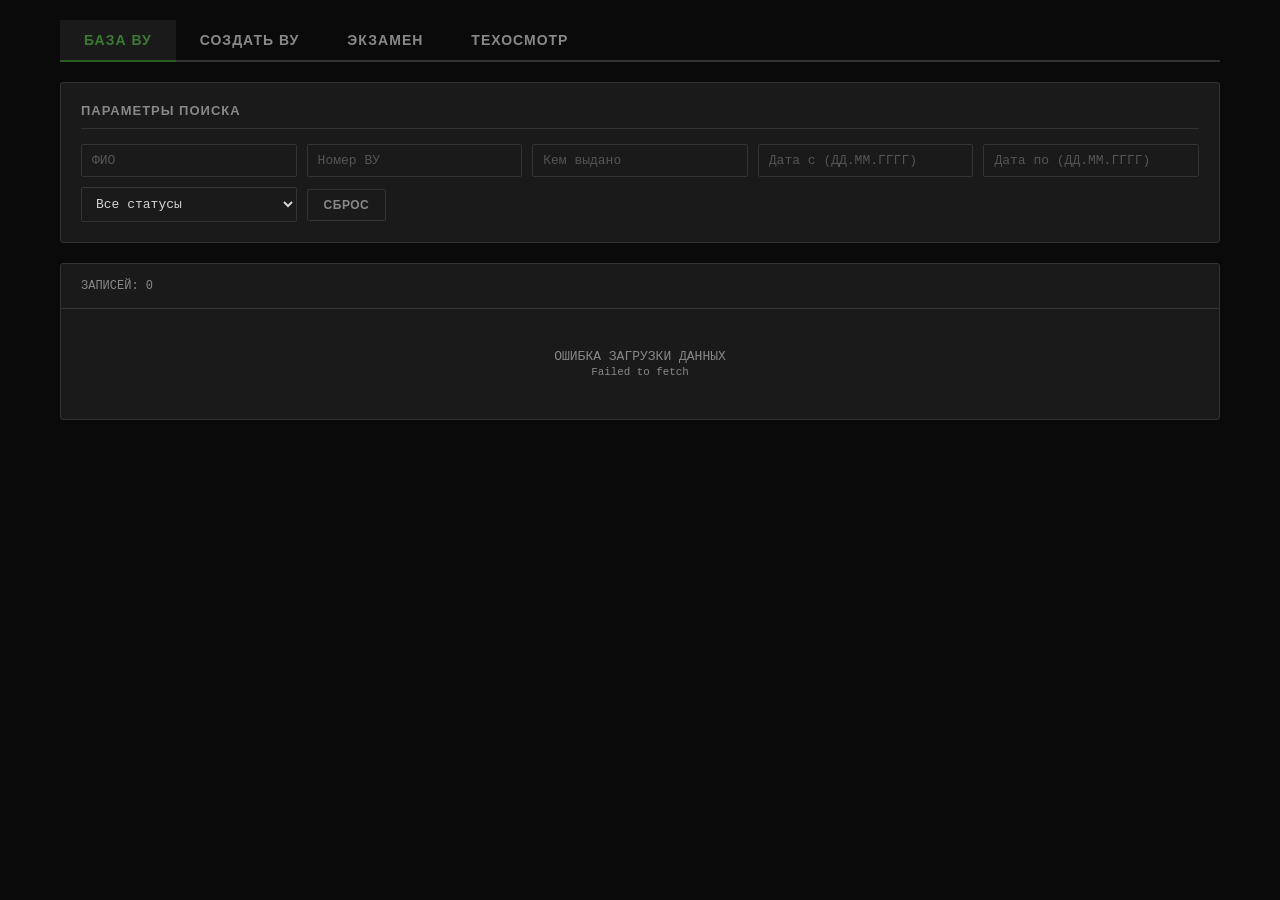
==== commit 91d707da: "Add files via upload" ====
--- a/index.html
+++ b/index.html
@@ -12,6 +12,7 @@
             <button class="tab active" data-tab="database" onclick="switchTab('database')">База ВУ</button>
             <button class="tab" data-tab="create" onclick="switchTab('create')">Создать ВУ</button>
             <button class="tab" data-tab="exam" onclick="switchTab('exam')">Экзамен</button>
+            <button class="tab" data-tab="tech" onclick="switchTab('tech')">Техосмотр</button>
         </div>
 
         <!-- Вкладка: База ВУ -->
@@ -262,6 +263,195 @@
                 </div>
             </div>
         </div>
+
+        <!-- Вкладка: Техосмотр -->
+        <div class="tab-content" id="tab-tech">
+            <div class="exam-form">
+                <h2 style="margin-bottom: 20px; color: var(--accent-green-hover);">ДИАГНОСТИЧЕСКАЯ КАРТА ТЕХОСМОТРА</h2>
+
+               <div class="form-row">
+					<div class="form-group">
+						<label class="form-label">Регистрационный номер карты</label>
+						<input type="text" class="form-input" id="techCardNumber" 
+							   placeholder="000000000000001" maxlength="15" inputmode="numeric"
+							   oninput="formatTechCardNumber(this)">
+					</div>
+					<div class="form-group">
+						<label class="form-label">Срок действия до</label>
+						<input type="text" class="form-input" id="techValidUntil" 
+							   placeholder="ДД.ММ.ГГГГ" maxlength="10" inputmode="numeric"
+							   oninput="formatTechDate(this)">
+					</div>
+				</div>
+
+                <div class="form-group">
+                    <label class="form-label">Подразделение, проводившее технический осмотр</label>
+                    <input type="text" class="form-input" id="techDepartment" value="49-я территориальная ВАИ Нижегородского гарнизона" readonly style="background:#111;color:#888;">
+                </div>
+
+                <div class="form-group">
+					<label class="form-label">Тип проверки</label>
+					<div class="radio-group">
+						<label class="radio-option">
+							<input type="radio" name="techCheckType" value="primary" onchange="generateTech()">
+							<span>Первичная</span>
+						</label>
+						<label class="radio-option">
+							<input type="radio" name="techCheckType" value="secondary" onchange="generateTech()">
+							<span>Вторичная</span>
+						</label>
+					</div>
+				</div>
+
+                <div class="form-row">
+                    <div class="form-group">
+                        <label class="form-label">Регистрационный знак ТС</label>
+                        <input type="text" class="form-input" id="techPlateNumber" placeholder="4295АТ 67" oninput="generateTech()">
+                    </div>
+                    <div class="form-group">
+                        <label class="form-label">Марка, модель ТС</label>
+                        <input type="text" class="form-input" id="techVehicleMakeModel" placeholder="УРАЛ 4320" oninput="generateTech()">
+                    </div>
+                </div>
+
+                <div class="form-row">
+                    <div class="form-group">
+                        <label class="form-label">VIN</label>
+                        <input type="text" class="form-input" id="techVIN" placeholder="V5GGJIQ5WCO710235" oninput="generateTech()">
+                    </div>
+                    <div class="form-group">
+                        <label class="form-label">Категория ТС</label>
+                        <input type="text" class="form-input" id="techCategory" placeholder="C" oninput="generateTech()">
+                    </div>
+                    <div class="form-group">
+                        <label class="form-label">Год выпуска ТС</label>
+                        <input type="text" class="form-input" id="techYear" placeholder="2016" oninput="generateTech()">
+                    </div>
+                </div>
+
+                <div class="form-row">
+					<div class="form-group">
+						<label class="form-label">СТС серия</label>
+						<input type="text" class="form-input" id="techSTSSeries" placeholder="52" oninput="generateTech()">
+					</div>
+					<div class="form-group">
+						<label class="form-label">СТС номер</label>
+						<input type="text" class="form-input" id="techSTSNumber" placeholder="8595" oninput="generateTech()">
+					</div>
+				</div>
+
+				<div class="form-row">
+					<div class="form-group">
+						<label class="form-label">СТС выдан кем</label>
+						<input type="text" class="form-input" id="techSTSIssuedBy" placeholder="49-ой территориальной ВАИ" oninput="generateTech()">
+					</div>
+					<div class="form-group">
+						<label class="form-label">СТС выдан когда</label>
+						<input type="text" class="form-input" id="techSTSIssuedDate" 
+							   placeholder="ДД.ММ.ГГГГ" maxlength="10" inputmode="numeric"
+							   oninput="formatTechDate(this)">
+					</div>
+				</div>
+
+                <!-- 25 пунктов -->
+                <div class="form-group tech-section">
+                    <div class="skills-header">
+                        <label class="form-label">Пункты диагностической карты</label>
+                        <div class="skills-actions">
+                            <button type="button" class="btn btn-skills" onclick="setAllTechItems('ok')">Все ✓</button>
+                            <button type="button" class="btn btn-skills" onclick="setAllTechItems('fail')">Все ✕</button>
+                            <button type="button" class="btn btn-skills" onclick="setAllTechItems(null)">Сбросить</button>
+                        </div>
+                    </div>
+                    <div id="techItemsContainer"></div>
+                </div>
+
+                <!-- Данные ТС -->
+                <div class="form-row">
+                    <div class="form-group">
+                        <label class="form-label">Масса без нагрузки</label>
+                        <input type="text" class="form-input" id="techMassWithoutLoad" placeholder="8050 кг" oninput="generateTech()">
+                    </div>
+                    <div class="form-group">
+                        <label class="form-label">Разрешённая максимальная масса</label>
+                        <input type="text" class="form-input" id="techMaxMass" placeholder="15205 кг" oninput="generateTech()">
+                    </div>
+                </div>
+
+                <div class="form-row">
+                    <div class="form-group">
+                        <label class="form-label">Мощность двигателя</label>
+                        <input type="text" class="form-input" id="techEnginePower" placeholder="240 л.с." oninput="generateTech()">
+                    </div>
+                    <div class="form-group">
+                        <label class="form-label">Пробег ТС</label>
+                        <input type="text" class="form-input" id="techMileage" placeholder="1000 км" oninput="generateTech()">
+                    </div>
+                </div>
+
+                <div class="form-group">
+					<label class="form-label">Заключение о возможности эксплуатации</label>
+					<div class="radio-group">
+						<label class="radio-option">
+							<input type="radio" name="techConclusion" value="possible" onchange="generateTech()">
+							<span>Возможно</span>
+						</label>
+						<label class="radio-option">
+							<input type="radio" name="techConclusion" value="impossible" onchange="generateTech()">
+							<span>Невозможно</span>
+						</label>
+					</div>
+				</div>
+
+                <!-- Повторная проверка -->
+                <div class="form-group">
+                    <label class="form-label">Пункты, требующие повторной проверки</label>
+                    <input type="text" class="form-input" id="techRecheck1" placeholder="Пункт 1" oninput="generateTech()" style="margin-bottom:6px;">
+                    <input type="text" class="form-input" id="techRecheck2" placeholder="Пункт 2" oninput="generateTech()" style="margin-bottom:6px;">
+                    <input type="text" class="form-input" id="techRecheck3" placeholder="Пункт 3" oninput="generateTech()">
+                </div>
+
+                <div class="form-row">
+                    <div class="form-group">
+						<label class="form-label">Дата</label>
+						<input type="text" class="form-input" id="techExpertDate" 
+							   placeholder="ДД.ММ.ГГГГ" maxlength="10" inputmode="numeric"
+							   oninput="formatTechDate(this)">
+					</div>
+                    <div class="form-group">
+                        <label class="form-label">ФИО технического эксперта</label>
+                        <input type="text" class="form-input" id="techExpertName" placeholder="Кравченко А.Н." oninput="generateTech()">
+                    </div>
+                </div>
+
+                <!-- Подпись эксперта -->
+                <div class="form-group signatures-section">
+                    <div class="signatures-header">
+                        <label class="form-label">Подпись технического эксперта</label>
+                    </div>
+                    <div class="signatures-grid">
+                        <div class="signature-item">
+                            <div class="signature-label">Подпись</div>
+                            <input type="file" class="signature-input" id="signatureTechExpertInput" accept="image/*" onchange="loadSignature('techExpert', this)">
+                            <div class="signature-preview" id="signatureTechExpertPreview">
+                                <div style="color:#555;font-size:12px;">Подпись не загружена</div>
+                            </div>
+                            <div class="signature-controls">
+                                <button class="btn btn-skills" onclick="resetSignature('techExpert')">Сбросить</button>
+                            </div>
+                        </div>
+                    </div>
+                </div>
+
+                <div class="exam-buttons">
+                    <button class="btn-save" onclick="saveTech()">Сохранить диагностическую карту</button>
+                </div>
+            </div>
+
+            <div class="canvas-preview">
+                <canvas id="techCanvas" width="1654" height="2339"></canvas>
+            </div>
+        </div>
     </div>
 
     <div class="modal" id="photoModal">
@@ -279,5 +469,6 @@
     <script src="scripts/create.js"></script>
     <script src="scripts/exam.js"></script>
     <script src="scripts/signatures.js"></script>
+    <script src="scripts/techosmotr.js"></script>
 </body>
 </html>
--- a/styles/style.css
+++ b/styles/style.css
@@ -41,6 +41,7 @@
     gap: 0;
     margin-bottom: 20px;
     border-bottom: 2px solid var(--border-color);
+    flex-wrap: wrap;
 }
 
 .tab {
@@ -956,8 +957,7 @@
     }
 }
 
-/* Добавить в конец файла */
-
+/* Signature text */
 .signature-text-row {
     margin-bottom: 8px;
 }
@@ -982,4 +982,169 @@
 
 .signature-text-input::placeholder {
     color: #555;
+}
+
+/* Techosmotr */
+.tech-section {
+    margin-top: 20px;
+    padding-top: 15px;
+    border-top: 1px solid var(--border-color);
+}
+
+.tech-item {
+    display: flex;
+    align-items: center;
+    gap: 10px;
+    padding: 6px 8px;
+    border-bottom: 1px solid #2a2a2a;
+}
+
+.tech-item:hover {
+    background: var(--bg-card);
+}
+
+.tech-item-number {
+    min-width: 24px;
+    font-size: 12px;
+    font-weight: 700;
+    color: var(--accent-green-hover);
+    font-family: var(--font-mono);
+    text-align: right;
+}
+
+.tech-item-text {
+    flex: 1;
+    font-size: 12px;
+    color: var(--text-primary);
+    line-height: 1.3;
+}
+
+.tech-item-actions {
+    display: flex;
+    gap: 4px;
+    flex-shrink: 0;
+}
+
+.tech-btn {
+    width: 28px;
+    height: 28px;
+    border: 1px solid var(--border-color);
+    background: var(--bg-input);
+    border-radius: 2px;
+    cursor: pointer;
+    font-size: 14px;
+    font-weight: 700;
+    display: flex;
+    align-items: center;
+    justify-content: center;
+    transition: all 0.2s;
+    color: var(--text-secondary);
+}
+
+.tech-btn-ok:hover,
+.tech-btn-ok.active {
+    background: #1a472a;
+    border-color: #2d5a27;
+    color: #4caf50;
+}
+
+.tech-btn-fail:hover,
+.tech-btn-fail.active {
+    background: #4a1a1a;
+    border-color: #6b2020;
+    color: #f44336;
+}
+
+/* Radio & Checkbox (styled) */
+.radio-group,
+.checkbox-group {
+    display: flex;
+    gap: 20px;
+    margin-top: 5px;
+    flex-wrap: wrap;
+}
+
+.radio-option,
+.checkbox-option {
+    display: inline-flex;
+    align-items: center;
+    gap: 8px;
+    font-size: 13px;
+    color: var(--text-primary);
+    cursor: pointer;
+    padding: 6px 12px;
+    border: 1px solid var(--border-color);
+    border-radius: 2px;
+    background: var(--bg-input);
+    transition: all 0.2s;
+    font-family: var(--font-mono);
+    user-select: none;
+}
+
+.radio-option:hover,
+.checkbox-option:hover {
+    border-color: var(--accent-green);
+    background: #1f1f1f;
+}
+
+.radio-option input[type="radio"],
+.checkbox-option input[type="checkbox"] {
+    -webkit-appearance: none;
+    appearance: none;
+    width: 16px;
+    height: 16px;
+    background: var(--bg-primary);
+    border: 1px solid var(--border-color);
+    border-radius: 50%;
+    cursor: pointer;
+    position: relative;
+    flex-shrink: 0;
+    transition: all 0.2s;
+    margin: 0;
+}
+
+.checkbox-option input[type="checkbox"] {
+    border-radius: 2px;
+}
+
+.radio-option input[type="radio"]:checked,
+.checkbox-option input[type="checkbox"]:checked {
+    border-color: var(--accent-green);
+    background: var(--accent-green);
+}
+
+.radio-option input[type="radio"]:checked::after {
+    content: '';
+    position: absolute;
+    top: 50%;
+    left: 50%;
+    transform: translate(-50%, -50%);
+    width: 6px;
+    height: 6px;
+    border-radius: 50%;
+    background: #fff;
+}
+
+.checkbox-option input[type="checkbox"]:checked::after {
+    content: '✓';
+    position: absolute;
+    top: 50%;
+    left: 50%;
+    transform: translate(-50%, -50%);
+    color: #fff;
+    font-size: 11px;
+    font-weight: bold;
+    line-height: 1;
+}
+
+.radio-option input[type="radio"]:hover,
+.checkbox-option input[type="checkbox"]:hover {
+    border-color: var(--accent-green-hover);
+}
+
+.radio-option:has(input:checked),
+.checkbox-option:has(input:checked) {
+    border-color: var(--accent-green);
+    background: #1a2a1a;
+    color: var(--accent-green-hover);
 }
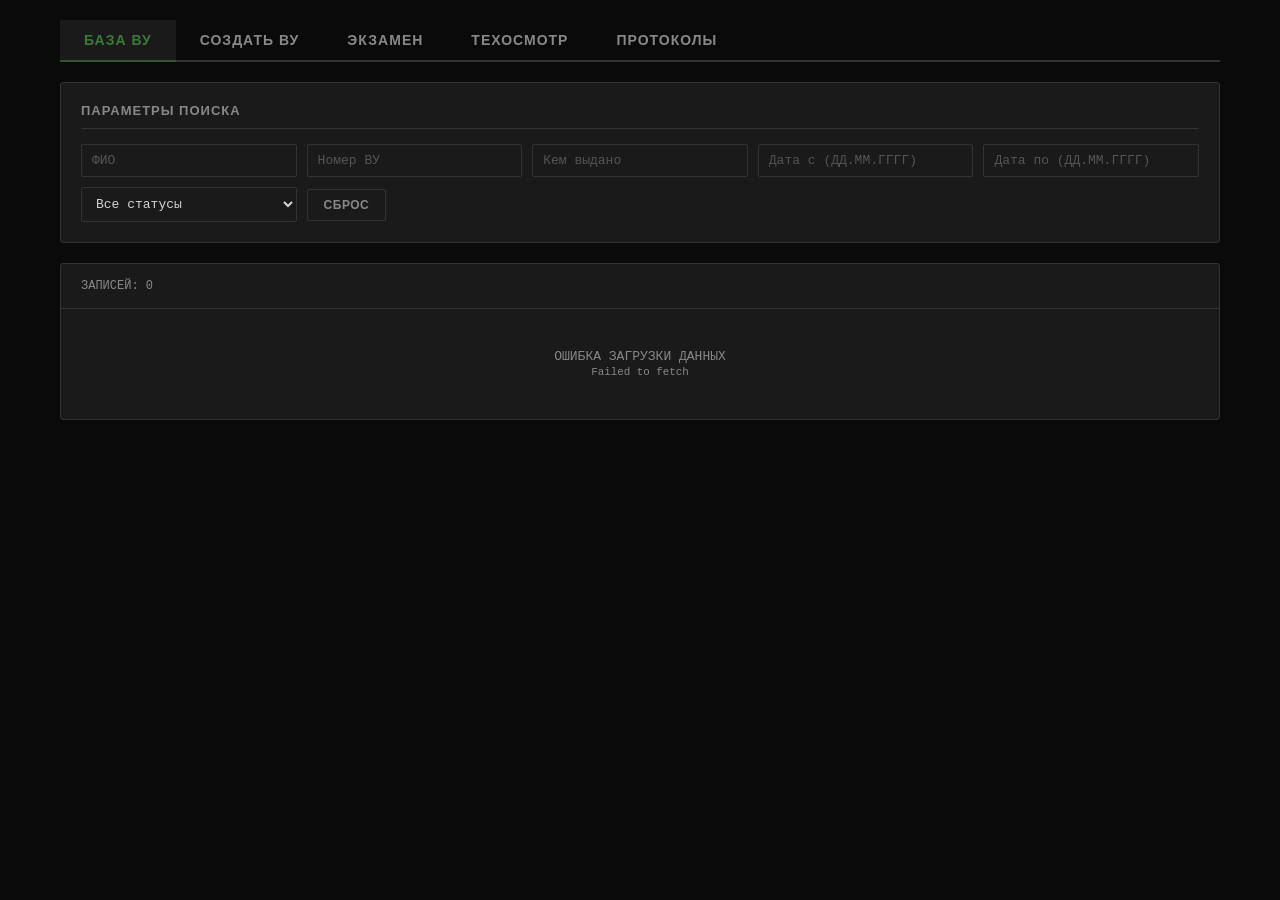
==== commit d6099980: "Add files via upload" ====
--- a/index.html
+++ b/index.html
@@ -13,6 +13,7 @@
             <button class="tab" data-tab="create" onclick="switchTab('create')">Создать ВУ</button>
             <button class="tab" data-tab="exam" onclick="switchTab('exam')">Экзамен</button>
             <button class="tab" data-tab="tech" onclick="switchTab('tech')">Техосмотр</button>
+            <button class="tab" data-tab="protocol" onclick="switchTab('protocol')">Протоколы</button>
         </div>
 
         <!-- Вкладка: База ВУ -->
@@ -52,7 +53,7 @@
         <div class="tab-content" id="tab-create">
             <div class="create-form">
                 <h2 style="margin-bottom: 20px; color: var(--accent-green-hover);">СОЗДАНИЕ НОВОГО ВУ</h2>
-                
+
                 <div class="form-group">
                     <label class="form-label">Номер ВУ</label>
                     <input type="text" class="form-input" id="createVUNumber" placeholder="Например: АН-12-8" oninput="generateVU()">
@@ -113,7 +114,7 @@
         <div class="tab-content" id="tab-exam">
             <div class="exam-form">
                 <h2 style="margin-bottom: 20px; color: var(--accent-green-hover);">ЗАПОЛНЕНИЕ БЛАНКА ЭКЗАМЕНА</h2>
-                
+
                 <div class="form-row">
                     <div class="form-group">
                         <label class="form-label">Дата экзамена</label>
@@ -172,7 +173,7 @@
                         <input type="text" class="form-input" id="examPlateNumber" placeholder="9632АТ 67" oninput="generateExam()">
                     </div>
                 </div>
-                
+
                 <div class="form-group">
                     <label class="form-label">Экзаменатор (Должность, подразделение, специальное звание, инициалы, фамилия)</label>
                     <input type="text" class="form-input" id="examExaminer" placeholder="Инспектор ОТНиЭР 49-й ВАИ, сержант Я.В. Орлов" oninput="generateExam()">
@@ -187,9 +188,7 @@
                             <button type="button" class="btn btn-skills" onclick="uncheckAllSkills()">Убрать всё</button>
                         </div>
                     </div>
-                    <div class="skills-grid" id="skillsGrid">
-                        <!-- Навыки будут добавлены через JavaScript -->
-                    </div>
+                    <div class="skills-grid" id="skillsGrid"></div>
                 </div>
 
                 <!-- Ошибки -->
@@ -201,12 +200,10 @@
                             <button type="button" class="btn btn-skills" onclick="uncheckAllErrors()">Убрать всё</button>
                         </div>
                     </div>
-                    <div id="errorsContainer">
-                        <!-- Ошибки будут добавлены через JavaScript -->
-                    </div>
+                    <div id="errorsContainer"></div>
                     <div class="errors-total" id="errorsTotal">Штрафные баллы: 0</div>
                 </div>
-                
+
                 <div class="form-group">
                     <label class="form-label">Комментарий экзаменатора о допущенных ошибках</label>
                     <input type="text" class="form-input" id="examExaminerComment" placeholder="Введите комментарий..." oninput="generateExam()">
@@ -251,12 +248,10 @@
             </div>
 
             <div class="canvas-preview exam-preview">
-                <!-- Страница 1 -->
                 <div class="exam-page-wrapper">
                     <h3>Страница 1</h3>
                     <canvas id="examCanvas1" width="1654" height="2339"></canvas>
                 </div>
-                <!-- Страница 2 -->
                 <div class="exam-page-wrapper">
                     <h3>Страница 2</h3>
                     <canvas id="examCanvas2" width="1654" height="2339"></canvas>
@@ -269,20 +264,20 @@
             <div class="exam-form">
                 <h2 style="margin-bottom: 20px; color: var(--accent-green-hover);">ДИАГНОСТИЧЕСКАЯ КАРТА ТЕХОСМОТРА</h2>
 
-               <div class="form-row">
-					<div class="form-group">
-						<label class="form-label">Регистрационный номер карты</label>
-						<input type="text" class="form-input" id="techCardNumber" 
-							   placeholder="000000000000001" maxlength="15" inputmode="numeric"
-							   oninput="formatTechCardNumber(this)">
-					</div>
-					<div class="form-group">
-						<label class="form-label">Срок действия до</label>
-						<input type="text" class="form-input" id="techValidUntil" 
-							   placeholder="ДД.ММ.ГГГГ" maxlength="10" inputmode="numeric"
-							   oninput="formatTechDate(this)">
-					</div>
-				</div>
+                <div class="form-row">
+                    <div class="form-group">
+                        <label class="form-label">Регистрационный номер карты</label>
+                        <input type="text" class="form-input" id="techCardNumber"
+                               placeholder="000000000000001" maxlength="15" inputmode="numeric"
+                               oninput="formatTechCardNumber(this)">
+                    </div>
+                    <div class="form-group">
+                        <label class="form-label">Срок действия до</label>
+                        <input type="text" class="form-input" id="techValidUntil"
+                               placeholder="ДД.ММ.ГГГГ" maxlength="10" inputmode="numeric"
+                               oninput="formatTechDate(this)">
+                    </div>
+                </div>
 
                 <div class="form-group">
                     <label class="form-label">Подразделение, проводившее технический осмотр</label>
@@ -290,18 +285,18 @@
                 </div>
 
                 <div class="form-group">
-					<label class="form-label">Тип проверки</label>
-					<div class="radio-group">
-						<label class="radio-option">
-							<input type="radio" name="techCheckType" value="primary" onchange="generateTech()">
-							<span>Первичная</span>
-						</label>
-						<label class="radio-option">
-							<input type="radio" name="techCheckType" value="secondary" onchange="generateTech()">
-							<span>Вторичная</span>
-						</label>
-					</div>
-				</div>
+                    <label class="form-label">Тип проверки</label>
+                    <div class="radio-group">
+                        <label class="radio-option">
+                            <input type="radio" name="techCheckType" value="primary" onchange="generateTech()">
+                            <span>Первичная</span>
+                        </label>
+                        <label class="radio-option">
+                            <input type="radio" name="techCheckType" value="secondary" onchange="generateTech()">
+                            <span>Вторичная</span>
+                        </label>
+                    </div>
+                </div>
 
                 <div class="form-row">
                     <div class="form-group">
@@ -330,28 +325,28 @@
                 </div>
 
                 <div class="form-row">
-					<div class="form-group">
-						<label class="form-label">СТС серия</label>
-						<input type="text" class="form-input" id="techSTSSeries" placeholder="52" oninput="generateTech()">
-					</div>
-					<div class="form-group">
-						<label class="form-label">СТС номер</label>
-						<input type="text" class="form-input" id="techSTSNumber" placeholder="8595" oninput="generateTech()">
-					</div>
-				</div>
-
-				<div class="form-row">
-					<div class="form-group">
-						<label class="form-label">СТС выдан кем</label>
-						<input type="text" class="form-input" id="techSTSIssuedBy" placeholder="49-ой территориальной ВАИ" oninput="generateTech()">
-					</div>
-					<div class="form-group">
-						<label class="form-label">СТС выдан когда</label>
-						<input type="text" class="form-input" id="techSTSIssuedDate" 
-							   placeholder="ДД.ММ.ГГГГ" maxlength="10" inputmode="numeric"
-							   oninput="formatTechDate(this)">
-					</div>
-				</div>
+                    <div class="form-group">
+                        <label class="form-label">СТС серия</label>
+                        <input type="text" class="form-input" id="techSTSSeries" placeholder="52" oninput="generateTech()">
+                    </div>
+                    <div class="form-group">
+                        <label class="form-label">СТС номер</label>
+                        <input type="text" class="form-input" id="techSTSNumber" placeholder="8595" oninput="generateTech()">
+                    </div>
+                </div>
+
+                <div class="form-row">
+                    <div class="form-group">
+                        <label class="form-label">СТС выдан кем</label>
+                        <input type="text" class="form-input" id="techSTSIssuedBy" placeholder="49-ой территориальной ВАИ" oninput="generateTech()">
+                    </div>
+                    <div class="form-group">
+                        <label class="form-label">СТС выдан когда</label>
+                        <input type="text" class="form-input" id="techSTSIssuedDate"
+                               placeholder="ДД.ММ.ГГГГ" maxlength="10" inputmode="numeric"
+                               oninput="formatTechDate(this)">
+                    </div>
+                </div>
 
                 <!-- 25 пунктов -->
                 <div class="form-group tech-section">
@@ -390,18 +385,18 @@
                 </div>
 
                 <div class="form-group">
-					<label class="form-label">Заключение о возможности эксплуатации</label>
-					<div class="radio-group">
-						<label class="radio-option">
-							<input type="radio" name="techConclusion" value="possible" onchange="generateTech()">
-							<span>Возможно</span>
-						</label>
-						<label class="radio-option">
-							<input type="radio" name="techConclusion" value="impossible" onchange="generateTech()">
-							<span>Невозможно</span>
-						</label>
-					</div>
-				</div>
+                    <label class="form-label">Заключение о возможности эксплуатации</label>
+                    <div class="radio-group">
+                        <label class="radio-option">
+                            <input type="radio" name="techConclusion" value="possible" onchange="generateTech()">
+                            <span>Возможно</span>
+                        </label>
+                        <label class="radio-option">
+                            <input type="radio" name="techConclusion" value="impossible" onchange="generateTech()">
+                            <span>Невозможно</span>
+                        </label>
+                    </div>
+                </div>
 
                 <!-- Повторная проверка -->
                 <div class="form-group">
@@ -413,11 +408,11 @@
 
                 <div class="form-row">
                     <div class="form-group">
-						<label class="form-label">Дата</label>
-						<input type="text" class="form-input" id="techExpertDate" 
-							   placeholder="ДД.ММ.ГГГГ" maxlength="10" inputmode="numeric"
-							   oninput="formatTechDate(this)">
-					</div>
+                        <label class="form-label">Дата</label>
+                        <input type="text" class="form-input" id="techExpertDate"
+                               placeholder="ДД.ММ.ГГГГ" maxlength="10" inputmode="numeric"
+                               oninput="formatTechDate(this)">
+                    </div>
                     <div class="form-group">
                         <label class="form-label">ФИО технического эксперта</label>
                         <input type="text" class="form-input" id="techExpertName" placeholder="Кравченко А.Н." oninput="generateTech()">
@@ -450,6 +445,282 @@
 
             <div class="canvas-preview">
                 <canvas id="techCanvas" width="1654" height="2339"></canvas>
+            </div>
+        </div>
+
+        <!-- Вкладка: Протоколы -->
+        <div class="tab-content" id="tab-protocol">
+            <div class="exam-form">
+                <h2 style="margin-bottom: 20px; color: var(--accent-green-hover);">СОЗДАНИЕ ПРОТОКОЛА ОБ АДМИНИСТРАТИВНОМ ПРАВОНАРУШЕНИИ</h2>
+
+                <!-- Блок: Общие сведения -->
+                <div class="form-group">
+                    <label class="form-label">Регистрационный номер по подсистеме «Административная практика»</label>
+                    <input type="text" class="form-input" id="protocolRegNumber" placeholder="000001-ПДД" oninput="generateProtocol()">
+                </div>
+
+				<div class="form-row">
+					<div class="form-group">
+						<label class="form-label">Дата составления</label>
+						<input type="text" class="form-input" id="protocolDate"
+							   placeholder="ДД.ММ.ГГГГ" maxlength="10" inputmode="numeric"
+							   oninput="formatProtocolDate(this)">
+					</div>
+					<div class="form-group">
+						<label class="form-label">Время составления</label>
+						<input type="text" class="form-input" id="protocolTime"
+							   placeholder="ЧЧ:ММ" maxlength="5" inputmode="numeric"
+							   oninput="formatProtocolTime(this)">
+					</div>
+					<div class="form-group">
+						<label class="form-label">Место составления</label>
+						<input type="text" class="form-input" id="protocolPlace" placeholder="Город, улица, дом" oninput="generateProtocol()">
+					</div>
+				</div>
+
+                <!-- Блок: Должностное лицо -->
+                <div class="form-group">
+                    <label class="form-label">Должностное лицо, составившее протокол (должность, звание, ФИО)</label>
+                    <input type="text" class="form-input" id="protocolOfficialPosition" placeholder="Должность" oninput="generateProtocol()" style="margin-bottom:5px;">
+                    <input type="text" class="form-input" id="protocolOfficialRank" placeholder="Специальное звание" oninput="generateProtocol()" style="margin-bottom:5px;">
+                    <input type="text" class="form-input" id="protocolOfficialName" placeholder="Фамилия, инициалы" oninput="generateProtocol()">
+                </div>
+
+                <!-- Блок: Данные нарушителя -->
+                <h3 style="color: var(--text-secondary); margin: 20px 0 10px 0;">Данные лица, в отношении которого возбуждено дело</h3>
+                <div class="form-row">
+                    <div class="form-group">
+                        <label class="form-label">Фамилия</label>
+                        <input type="text" class="form-input" id="protocolLastName" oninput="generateProtocol()">
+                    </div>
+                    <div class="form-group">
+                        <label class="form-label">Имя</label>
+                        <input type="text" class="form-input" id="protocolFirstName" oninput="generateProtocol()">
+                    </div>
+                    <div class="form-group">
+                        <label class="form-label">Отчество</label>
+                        <input type="text" class="form-input" id="protocolMiddleName" oninput="generateProtocol()">
+                    </div>
+                </div>
+
+                <div class="form-row">
+					<div class="form-group">
+						<label class="form-label">Дата рождения</label>
+						<input type="text" class="form-input" id="protocolBirthDate"
+							   placeholder="ДД.ММ.ГГГГ" maxlength="10" inputmode="numeric"
+							   oninput="formatProtocolBirthDate(this)">
+					</div>
+					<div class="form-group">
+						<label class="form-label">Место рождения</label>
+						<input type="text" class="form-input" id="protocolBirthPlace" oninput="generateProtocol()">
+					</div>
+				</div>
+
+				<div class="form-group">
+					<label class="form-label">Владение русским языком</label>
+					<div class="radio-group">
+						<label class="radio-option">
+							<input type="radio" name="protocolRussianLanguage" value="владеет" onchange="generateProtocol()">
+							<span>Владеет</span>
+						</label>
+						<label class="radio-option">
+							<input type="radio" name="protocolRussianLanguage" value="не владеет" onchange="generateProtocol()">
+							<span>Не владеет</span>
+						</label>
+					</div>
+				</div>
+				
+				<div class="form-group">
+					<label class="form-label">Зарегистрированный(ая) по месту жительства / пребывания</label>
+					<input type="text" class="form-input" id="protocolRegisteredAddress" placeholder="Адрес регистрации" oninput="generateProtocol()">
+				</div>
+
+				<div class="form-row">
+					<div class="form-group">
+						<label class="form-label">Телефон (регистрация)</label>
+						<input type="text" class="form-input" id="protocolRegisteredPhone"
+							   placeholder="+7 (___) ___-__-__" maxlength="18" inputmode="numeric"
+							   oninput="formatProtocolPhone(this)">
+					</div>
+					<div class="form-group">
+						<label class="form-label">Фактически проживающий(ая)</label>
+						<input type="text" class="form-input" id="protocolActualAddress" placeholder="Фактический адрес" oninput="generateProtocol()">
+					</div>
+					<div class="form-group">
+						<label class="form-label">Телефон (фактический)</label>
+						<input type="text" class="form-input" id="protocolActualPhone"
+							   placeholder="+7 (___) ___-__-__" maxlength="18" inputmode="numeric"
+							   oninput="formatProtocolPhone(this)">
+					</div>
+				</div>
+
+				<div class="form-group">
+					<label class="form-label">Работающий(ая) / служащий(ая)</label>
+					<input type="text" class="form-input" id="protocolWorkPlace2" placeholder="Наименование организации, звание, должность, рота, отряд" oninput="generateProtocol()">
+				</div>
+				
+				<div class="form-group">
+					<label class="form-label">Водительское удостоверение/документ, удостоверяющий личность (серия, номер, когда и кем выдан)</label>
+					<input type="text" class="form-input" id="protocolDriverLicense" placeholder="Например: В/У 5201 123456, выдано 01.01.2020, МРЭО УГИБДД по Нижегородской области" oninput="generateProtocol()">
+				</div>
+
+                <!-- Блок: Транспортное средство -->
+				<h3 style="color: var(--text-secondary); margin: 20px 0 10px 0;">Транспортное средство</h3>
+
+				<div class="form-row">
+					<div class="form-group">
+						<label class="form-label">Марка</label>
+						<input type="text" class="form-input" id="protocolVehicleMake" placeholder="UAZ PATRIOT" oninput="generateProtocol()">
+					</div>
+					<div class="form-group">
+						<label class="form-label">Цвет</label>
+						<input type="text" class="form-input" id="protocolVehicleColor" placeholder="Зелёный" oninput="generateProtocol()">
+					</div>
+					<div class="form-group">
+						<label class="form-label">Гос. номер</label>
+						<input type="text" class="form-input" id="protocolVehiclePlate" placeholder="0100MP43" oninput="generateProtocol()">
+					</div>
+				</div>
+
+				<div class="form-group">
+					<label class="form-label">Принадлежащим (организация, фамилия, имя, отчество)</label>
+					<input type="text" class="form-input" id="protocolVehicleOwner" placeholder="Военной комендатуре гарнизона Нижегородской обл. ВС РФ" oninput="generateProtocol()">
+				</div>
+
+				<div class="form-group">
+					<label class="form-label">Состоящим на учете</label>
+					<input type="text" class="form-input" id="protocolVehicleRegistered" placeholder="49-ой территориальной военной автоинспекции" oninput="generateProtocol()">
+				</div>
+
+                <!-- Блок: Обстоятельства нарушения -->
+				<h3 style="color: var(--text-secondary); margin: 20px 0 10px 0;">Обстоятельства правонарушения</h3>
+
+				<div class="form-row">
+					<div class="form-group">
+						<label class="form-label">Дата совершения</label>
+						<input type="text" class="form-input" id="protocolViolationDate"
+							   placeholder="ДД.ММ.ГГГГ" maxlength="10" inputmode="numeric"
+							   oninput="formatProtocolDate(this)">
+					</div>
+					<div class="form-group">
+						<label class="form-label">Время совершения</label>
+						<input type="text" class="form-input" id="protocolViolationTime"
+							   placeholder="ЧЧ:ММ" maxlength="5" inputmode="numeric"
+							   oninput="formatProtocolTime(this)">
+					</div>
+					<div class="form-group">
+						<label class="form-label">Место совершения</label>
+						<input type="text" class="form-input" id="protocolViolationPlace" placeholder="Город, улица, дом" oninput="generateProtocol()">
+					</div>
+				</div>
+
+				<div class="form-group">
+					<label class="form-label">Пункт НПА, существо нарушения, при применении спец. тех. средств указываются их показания, наименования, номер</label>
+					<input type="text" class="form-input" id="protocolViolationDescription" placeholder="п. 2.7 ПДД РФ, управлял транспортным средством в состоянии алкогольного опьянения" oninput="generateProtocol()">
+				</div>
+
+				<div class="form-row">
+					<div class="form-group">
+						<label class="form-label">Часть статьи</label>
+						<input type="text" class="form-input" id="protocolArticlePart" oninput="generateProtocol()">
+					</div>
+					<div class="form-group">
+						<label class="form-label">Номер статьи КоАП РФ</label>
+						<input type="text" class="form-input" id="protocolArticleNumber" oninput="generateProtocol()">
+					</div>
+				</div>
+
+                <!-- Блок: Свидетели и потерпевшие -->
+                <div class="form-group">
+                    <label class="form-label">Сведения о свидетелях и потерпевших (ФИО, адрес места жительства, телефон)</label>
+                    <input type="text" class="form-input" id="protocolWitnesses" oninput="generateProtocol()">
+                </div>
+				
+				<!-- Строка о разъяснении ответственности свидетелям -->
+				<div class="form-group">
+					<label class="form-label">Свидетелям разъяснена ответственность (ФИО свидетелей)</label>
+					<input type="text" class="form-input" id="protocolWitnessesNotified"
+						   placeholder="Иванов И.И., Петров П.П." oninput="generateProtocol()">
+				</div>
+
+               <!-- Блок: Объяснения (для стр. 2) -->
+				<div class="form-group">
+					<label class="form-label">Потерпевшим разъяснены права (ФИО потерпевших)</label>
+					<input type="text" class="form-input" id="protocolVictimsNotified"
+						   placeholder="Иванов И.И., Петров П.П." oninput="generateProtocol()">
+				</div>
+
+				<div class="form-group">
+					<label class="form-label">Место и время рассмотрения дела об административном правонарушении</label>
+					<input type="text" class="form-input" id="protocolConsiderationPlaceTime"
+						   placeholder="г. Нижний Новгород, ул. ... , 01.01.2026 в 10:00" oninput="generateProtocol()">
+				</div>
+
+				<div class="form-group">
+					<label class="form-label">Объяснения лица, в отношении которого возбуждено дело, показания потерпевших и свидетелей (в случае необходимости записываются и приобщаются к делу)</label>
+					<input type="text" class="form-input" id="protocolExplanation" oninput="generateProtocol()">
+				</div>
+
+				<div class="form-group">
+					<label class="form-label">Объяснения и замечания по содержанию протокола</label>
+					<input type="text" class="form-input" id="protocolRemarks" oninput="generateProtocol()">
+				</div>
+
+                <!-- ПОДПИСИ -->
+                <div class="form-group signatures-section">
+                    <div class="signatures-header">
+                        <label class="form-label">Подписи сторон</label>
+                    </div>
+                    <div class="signatures-grid">
+                        <div class="signature-item">
+                            <div class="signature-label">Подпись должностного лица</div>
+                            <input type="file" class="signature-input" id="signatureOfficialInput" accept="image/*" onchange="loadSignature('official', this)">
+                            <div class="signature-preview" id="signatureOfficialPreview">
+                                <div style="color:#555;font-size:12px;">Подпись не загружена</div>
+                            </div>
+                            <div class="signature-controls">
+                                <button class="btn btn-skills" onclick="resetSignature('official')">Сбросить</button>
+                            </div>
+                        </div>
+                        <div class="signature-item">
+                            <div class="signature-label">Подпись нарушителя</div>
+                            <input type="file" class="signature-input" id="signatureViolatorInput" accept="image/*" onchange="loadSignature('violator', this)">
+                            <div class="signature-preview" id="signatureViolatorPreview">
+                                <div style="color:#555;font-size:12px;">Подпись не загружена</div>
+                            </div>
+                            <div class="signature-controls">
+                                <button class="btn btn-skills" onclick="resetSignature('violator')">Сбросить</button>
+                            </div>
+                        </div>
+                        <div class="signature-item">
+                            <div class="signature-label">Подпись потерпевшего/свидетеля</div>
+                            <input type="file" class="signature-input" id="signatureVictimInput" accept="image/*" onchange="loadSignature('victim', this)">
+                            <div class="signature-preview" id="signatureVictimPreview">
+                                <div style="color:#555;font-size:12px;">Подпись не загружена</div>
+                            </div>
+                            <div class="signature-controls">
+                                <button class="btn btn-skills" onclick="resetSignature('victim')">Сбросить</button>
+                            </div>
+                        </div>
+                    </div>
+                </div>
+
+                <div class="exam-buttons">
+					<button class="btn-save" onclick="saveProtocolPage1()">Сохранить стр. 1</button>
+					<button class="btn-save" onclick="saveProtocolPage2()">Сохранить стр. 2</button>
+					<button class="btn-save" onclick="saveProtocolBoth()">Сохранить обе страницы</button>
+				</div>
+            </div>
+
+            <div class="canvas-preview exam-preview">
+                <div class="exam-page-wrapper">
+                    <h3>Страница 1</h3>
+                    <canvas id="protocolCanvas1" width="1654" height="2339"></canvas>
+                </div>
+                <div class="exam-page-wrapper">
+                    <h3>Страница 2</h3>
+                    <canvas id="protocolCanvas2" width="1654" height="2339"></canvas>
+                </div>
             </div>
         </div>
     </div>
@@ -470,5 +741,8 @@
     <script src="scripts/exam.js"></script>
     <script src="scripts/signatures.js"></script>
     <script src="scripts/techosmotr.js"></script>
+	<script src="https://cdn.jsdelivr.net/npm/jsbarcode@3.11.6/dist/JsBarcode.all.min.js"></script>
+    <script src="scripts/protocol.js"></script>
+	
 </body>
 </html>
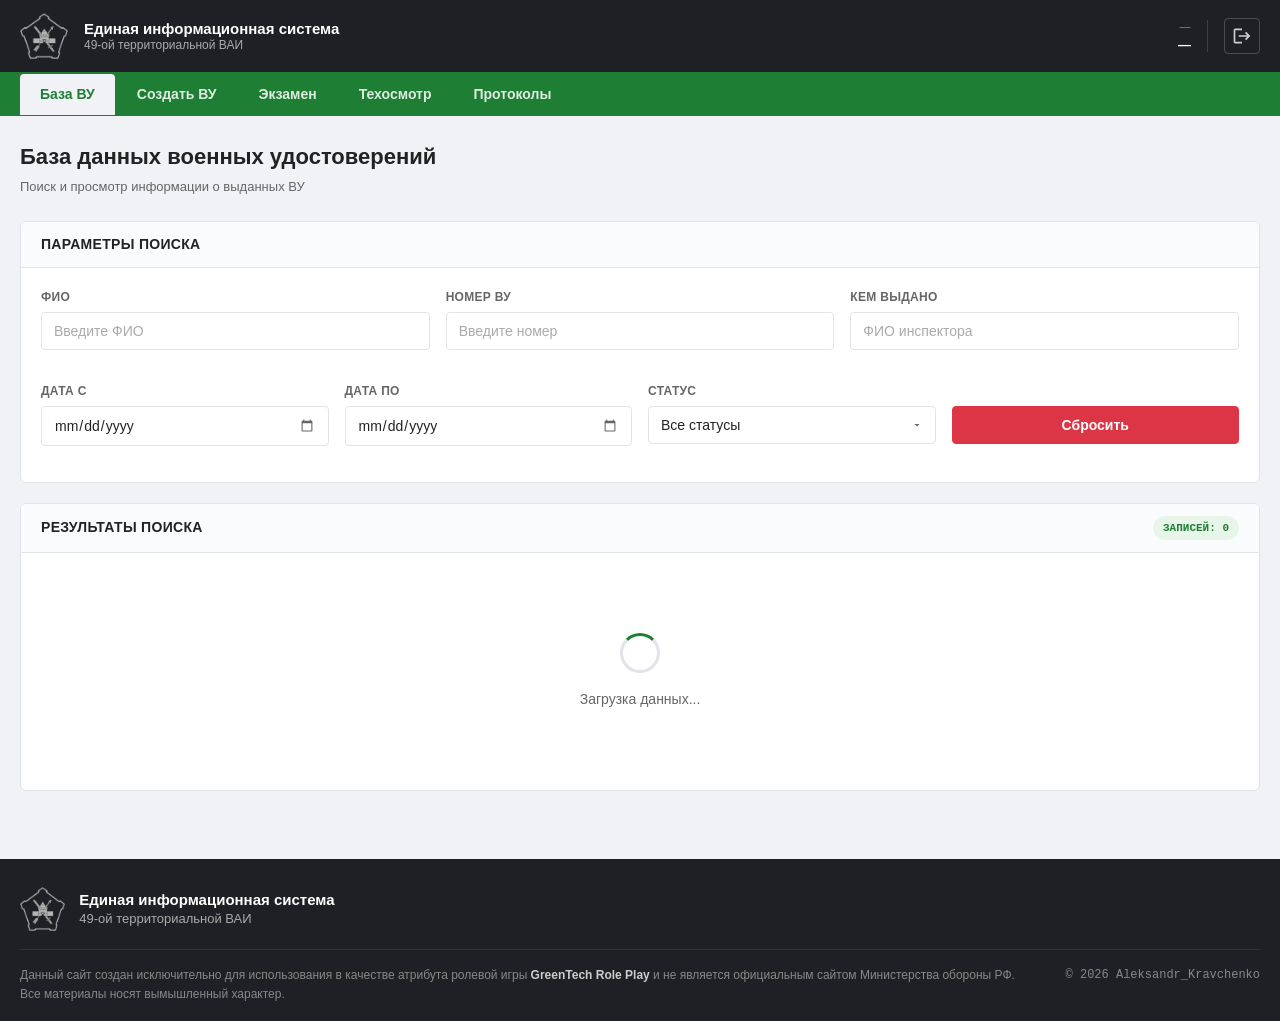
==== commit 22d0b4e6: "Add files via upload" ====
--- a/index.html
+++ b/index.html
@@ -3,746 +3,177 @@
 <head>
     <meta charset="UTF-8">
     <meta name="viewport" content="width=device-width, initial-scale=1.0">
-    <title>База ВУ - ВАИ</title>
-    <link rel="stylesheet" href="styles/style.css">
+    <title>База ВУ — ЕИС ВАИ</title>
+    <link rel="icon" type="image/png" href="images/favicon.png">
+    <link rel="stylesheet" href="css/style.css">
 </head>
 <body>
-    <div class="container">
-        <div class="tabs">
-            <button class="tab active" data-tab="database" onclick="switchTab('database')">База ВУ</button>
-            <button class="tab" data-tab="create" onclick="switchTab('create')">Создать ВУ</button>
-            <button class="tab" data-tab="exam" onclick="switchTab('exam')">Экзамен</button>
-            <button class="tab" data-tab="tech" onclick="switchTab('tech')">Техосмотр</button>
-            <button class="tab" data-tab="protocol" onclick="switchTab('protocol')">Протоколы</button>
-        </div>
+    <div class="eis-wrapper">
+        <!-- МЕСТА ПОД ШАПКУ / НАВИГАЦИЮ / ПОДВАЛ -->
+        <div id="site-header"></div>
+        <div id="site-nav"></div>
 
-        <!-- Вкладка: База ВУ -->
-        <div class="tab-content active" id="tab-database">
-            <div class="search-panel">
-                <div class="search-panel-header">Параметры поиска</div>
-                <form class="search-form" id="searchForm" onsubmit="return false;">
-                    <input type="text" class="search-input" id="searchFIO" placeholder="ФИО">
-                    <input type="text" class="search-input" id="searchVU" placeholder="Номер ВУ">
-                    <input type="text" class="search-input" id="searchIssued" placeholder="Кем выдано">
-                    <input type="text" class="search-input" id="searchDateFrom" placeholder="Дата с (ДД.ММ.ГГГГ)">
-                    <input type="text" class="search-input" id="searchDateTo" placeholder="Дата по (ДД.ММ.ГГГГ)">
-                    <select class="search-input" id="searchStatus">
-                        <option value="">Все статусы</option>
-                        <option value="valid">Действительные</option>
-                        <option value="expiring">Истекающие</option>
-                        <option value="expired">Просроченные</option>
-                        <option value="archived">Архив</option>
-                    </select>
-                    <div class="button-group">
-                        <button type="button" class="btn btn-reset" onclick="resetSearch()">Сброс</button>
-                    </div>
-                </form>
-            </div>
-
-            <div class="results-panel">
-                <div class="results-header">
-                    <div class="results-count" id="resultsCount">ЗАПИСЕЙ: 0</div>
-                </div>
-                <div id="results">
-                    <div class="loading">ЗАГРУЗКА ДАННЫХ...</div>
-                </div>
-            </div>
-        </div>
-
-        <!-- Вкладка: Создать ВУ -->
-        <div class="tab-content" id="tab-create">
-            <div class="create-form">
-                <h2 style="margin-bottom: 20px; color: var(--accent-green-hover);">СОЗДАНИЕ НОВОГО ВУ</h2>
-
-                <div class="form-group">
-                    <label class="form-label">Номер ВУ</label>
-                    <input type="text" class="form-input" id="createVUNumber" placeholder="Например: АН-12-8" oninput="generateVU()">
+        <main class="eis-main">
+            <div class="eis-container">
+                <div class="eis-page-header">
+                    <h1 class="eis-page-title">База данных военных удостоверений</h1>
+                    <div class="eis-page-subtitle">Поиск и просмотр информации о выданных ВУ</div>
                 </div>
 
-                <div class="form-group">
-                    <label class="form-label">Звание</label>
-                    <select class="form-input" id="createRank" onchange="generateVU()">
-                        <option value="гвардии рядовой">Рядовой</option>
-                        <option value="гвардии ефрейтор">Ефрейтор</option>
-                        <option value="гвардии мл. сержант">Младший сержант</option>
-                        <option value="гвардии сержант">Сержант</option>
-                        <option value="гвардии ст. сержант">Старший сержант</option>
-                        <option value="гвардии старшина">Старшина</option>
-                        <option value="гвардии прапорщик">Прапорщик</option>
-                        <option value="гвардии ст. прапорщик">Старший прапорщик</option>
-                        <option value="гвардии лейтенант">Лейтенант</option>
-                        <option value="гвардии ст. лейтенант">Старший лейтенант</option>
-                        <option value="гвардии капитан">Капитан</option>
-                        <option value="гвардии майор">Майор</option>
-                    </select>
-                </div>
-
-                <div class="form-group">
-                    <label class="form-label">Фамилия</label>
-                    <input type="text" class="form-input" id="createLastName" placeholder="Иванов" oninput="generateVU()">
-                </div>
-
-                <div class="form-group">
-                    <label class="form-label">Имя</label>
-                    <input type="text" class="form-input" id="createFirstName" placeholder="Иван" oninput="generateVU()">
-                </div>
-
-                <div class="form-group">
-                    <label class="form-label">Отчество</label>
-                    <input type="text" class="form-input" id="createMiddleName" placeholder="Иванович" oninput="generateVU()">
-                </div>
-
-                <div class="form-group">
-                    <label class="form-label">Дата выдачи</label>
-                    <input type="text" class="form-input" id="createIssueDate" placeholder="ДД.ММ.ГГГГ" oninput="generateVU()">
-                </div>
-
-                <div class="form-group">
-                    <label class="form-label">Действительно до (автоматически)</label>
-                    <input type="text" class="form-input" id="createExpiryDate" readonly style="background: #111; color: #555;">
-                </div>
-
-                <button class="btn-save" onclick="saveVU()">Сохранить изображение</button>
-            </div>
-
-            <div class="canvas-preview">
-                <canvas id="vuCanvas" width="1215" height="892"></canvas>
-            </div>
-        </div>
-
-        <!-- Вкладка: Экзамен -->
-        <div class="tab-content" id="tab-exam">
-            <div class="exam-form">
-                <h2 style="margin-bottom: 20px; color: var(--accent-green-hover);">ЗАПОЛНЕНИЕ БЛАНКА ЭКЗАМЕНА</h2>
-
-                <div class="form-row">
-                    <div class="form-group">
-                        <label class="form-label">Дата экзамена</label>
-                        <input type="text" class="form-input" id="examDate" placeholder="ДД.ММ.ГГГГ" oninput="generateExam()">
+                <div class="eis-panel">
+                    <div class="eis-panel-header">
+                        <span class="eis-panel-title">Параметры поиска</span>
                     </div>
-                    <div class="form-group">
-                        <label class="form-label">Время экзамена</label>
-                        <input type="text" class="form-input" id="examTime" placeholder="ЧЧ:ММ" oninput="generateExam()">
+                    <div class="eis-panel-body">
+                        <form class="eis-search-form" id="searchForm" onsubmit="return false;">
+                            <div class="eis-form-row">
+                                <div class="eis-form-group">
+                                    <label class="eis-form-label">ФИО</label>
+                                    <input type="text" class="eis-input" id="searchFIO" placeholder="Введите ФИО">
+                                </div>
+                                <div class="eis-form-group">
+                                    <label class="eis-form-label">Номер ВУ</label>
+                                    <input type="text" class="eis-input" id="searchVU" placeholder="Введите номер">
+                                </div>
+                                <div class="eis-form-group">
+                                    <label class="eis-form-label">Кем выдано</label>
+                                    <input type="text" class="eis-input" id="searchIssued" placeholder="ФИО инспектора">
+                                </div>
+                            </div>
+                            <div class="eis-form-row">
+                                <div class="eis-form-group">
+                                    <label class="eis-form-label">Дата с</label>
+                                    <input type="date" class="eis-input" id="searchDateFrom">
+                                </div>
+                                <div class="eis-form-group">
+                                    <label class="eis-form-label">Дата по</label>
+                                    <input type="date" class="eis-input" id="searchDateTo">
+                                </div>
+                                <div class="eis-form-group">
+                                    <label class="eis-form-label">Статус</label>
+                                    <select class="eis-select" id="searchStatus">
+                                        <option value="">Все статусы</option>
+                                        <option value="valid">Действительные</option>
+                                        <option value="expiring">Истекающие</option>
+                                        <option value="expired">Просроченные</option>
+                                        <option value="archived">Архив</option>
+                                    </select>
+                                </div>
+                                <div class="eis-form-group eis-form-group-btn">
+                                    <label class="eis-form-label">&nbsp;</label>
+                                    <button type="button" class="eis-btn eis-btn-danger" onclick="resetSearch()">Сбросить</button>
+                                </div>
+                            </div>
+                        </form>
                     </div>
                 </div>
 
-                <div class="form-row">
-                    <div class="form-group">
-                        <label class="form-label">Категория ТС</label>
-                        <input type="text" class="form-input" id="examCategory" value="C" oninput="generateExam()">
+                <div class="eis-panel">
+                    <div class="eis-panel-header">
+                        <span class="eis-panel-title">Результаты поиска</span>
+                        <span class="eis-badge" id="resultsCount">ЗАПИСЕЙ: 0</span>
                     </div>
-                    <div class="form-group">
-                        <label class="form-label">Тип трансмиссии</label>
-                        <input type="text" class="form-input" id="examTransmission" value="Механика" oninput="generateExam()">
+                    <div class="eis-panel-body" id="results">
+                        <div class="eis-loading">
+                            <div class="eis-spinner"></div>
+                            <span>Загрузка данных...</span>
+                        </div>
+                    </div>
+                </div>
+            </div>
+        </main>
+
+        <div id="site-footer"></div>
+    </div>
+
+    <div class="eis-modal" id="photoModal">
+        <span class="eis-modal-close" onclick="closeModal()">×</span>
+        <span class="eis-modal-nav eis-modal-prev" onclick="prevPhoto()">‹</span>
+        <span class="eis-modal-nav eis-modal-next" onclick="nextPhoto()">›</span>
+        <div class="eis-modal-content">
+            <img id="modalImage" src="" alt="Документ">
+            <div class="eis-modal-counter" id="modalCounter"></div>
+        </div>
+    </div>
+
+    <!-- Модалка редактирования ВУ -->
+    <div class="eis-modal-form" id="editVUModal">
+        <div class="eis-modal-form-content" style="max-width: 700px;">
+            <div class="eis-modal-form-header">
+                <h3>Редактирование ВУ</h3>
+                <span class="eis-modal-form-close" onclick="closeEditVUModal()">×</span>
+            </div>
+            <div class="eis-modal-form-body">
+                <input type="hidden" id="evId">
+
+                <div class="eis-form-row">
+                    <div class="eis-form-group">
+                        <label class="eis-form-label">Номер ВУ *</label>
+                        <input type="text" class="eis-input" id="evNumber" required>
+                    </div>
+                    <div class="eis-form-group">
+                        <label class="eis-form-label">Статус</label>
+                        <select class="eis-select" id="evStatus">
+                            <option value="active">Активно</option>
+                            <option value="archived">Архив</option>
+                        </select>
                     </div>
                 </div>
 
-                <div class="form-row">
-                    <div class="form-group">
-                        <label class="form-label">Фамилия</label>
-                        <input type="text" class="form-input" id="examLastName" placeholder="Иванов" oninput="generateExam()">
+                <div class="eis-form-group">
+                    <label class="eis-form-label">Звание</label>
+                    <input type="text" class="eis-input" id="evRank">
+                </div>
+
+                <div class="eis-form-row">
+                    <div class="eis-form-group">
+                        <label class="eis-form-label">Фамилия *</label>
+                        <input type="text" class="eis-input" id="evLastName">
                     </div>
-                    <div class="form-group">
-                        <label class="form-label">Имя</label>
-                        <input type="text" class="form-input" id="examFirstName" placeholder="Иван" oninput="generateExam()">
+                    <div class="eis-form-group">
+                        <label class="eis-form-label">Имя *</label>
+                        <input type="text" class="eis-input" id="evFirstName">
                     </div>
-                    <div class="form-group">
-                        <label class="form-label">Отчество (при наличии)</label>
-                        <input type="text" class="form-input" id="examMiddleName" placeholder="Иванович" oninput="generateExam()">
+                    <div class="eis-form-group">
+                        <label class="eis-form-label">Отчество</label>
+                        <input type="text" class="eis-input" id="evMiddleName">
                     </div>
                 </div>
 
-                <div class="form-row">
-                    <div class="form-group">
-                        <label class="form-label">Дата рождения</label>
-                        <input type="text" class="form-input" id="examBirthDate" placeholder="ДД.ММ.ГГГГ" oninput="generateExam()">
+                <div class="eis-form-row">
+                    <div class="eis-form-group">
+                        <label class="eis-form-label">Дата выдачи *</label>
+                        <input type="date" class="eis-input" id="evIssueDate">
+                    </div>
+                    <div class="eis-form-group">
+                        <label class="eis-form-label">Действительно до *</label>
+                        <input type="date" class="eis-input" id="evExpiryDate">
                     </div>
                 </div>
 
-                <div class="form-row">
-                    <div class="form-group">
-                        <label class="form-label">Марка ТС</label>
-                        <input type="text" class="form-input" id="examVehicleMake" placeholder="УРАЛ" oninput="generateExam()">
-                    </div>
-                    <div class="form-group">
-                        <label class="form-label">Модель ТС</label>
-                        <input type="text" class="form-input" id="examVehicleModel" placeholder="4320" oninput="generateExam()">
-                    </div>
-                    <div class="form-group">
-                        <label class="form-label">Гос. рег. знак ТС</label>
-                        <input type="text" class="form-input" id="examPlateNumber" placeholder="9632АТ 67" oninput="generateExam()">
-                    </div>
+                <div class="eis-form-group">
+                    <label class="eis-form-label">Кем выдано</label>
+                    <input type="text" class="eis-input" id="evIssuedBy">
                 </div>
 
-                <div class="form-group">
-                    <label class="form-label">Экзаменатор (Должность, подразделение, специальное звание, инициалы, фамилия)</label>
-                    <input type="text" class="form-input" id="examExaminer" placeholder="Инспектор ОТНиЭР 49-й ВАИ, сержант Я.В. Орлов" oninput="generateExam()">
-                </div>
-
-                <!-- Чекбоксы для навыков -->
-                <div class="form-group skills-section">
-                    <div class="skills-header">
-                        <label class="form-label">Навыки управления транспортным средством, подлежащие проверке</label>
-                        <div class="skills-actions">
-                            <button type="button" class="btn btn-skills" onclick="checkAllSkills()">Выделить всё</button>
-                            <button type="button" class="btn btn-skills" onclick="uncheckAllSkills()">Убрать всё</button>
-                        </div>
-                    </div>
-                    <div class="skills-grid" id="skillsGrid"></div>
-                </div>
-
-                <!-- Ошибки -->
-                <div class="form-group errors-section">
-                    <div class="errors-header">
-                        <label class="form-label">Ошибки и нарушения (отметить допущенные)</label>
-                        <div class="errors-actions">
-                            <button type="button" class="btn btn-skills" onclick="checkAllErrors()">Выделить всё</button>
-                            <button type="button" class="btn btn-skills" onclick="uncheckAllErrors()">Убрать всё</button>
-                        </div>
-                    </div>
-                    <div id="errorsContainer"></div>
-                    <div class="errors-total" id="errorsTotal">Штрафные баллы: 0</div>
-                </div>
-
-                <div class="form-group">
-                    <label class="form-label">Комментарий экзаменатора о допущенных ошибках</label>
-                    <input type="text" class="form-input" id="examExaminerComment" placeholder="Введите комментарий..." oninput="generateExam()">
-                </div>
-
-                <!-- ПОДПИСИ -->
-                <div class="form-group signatures-section">
-                    <div class="signatures-header">
-                        <label class="form-label">Подписи</label>
-                    </div>
-                    <div class="signatures-grid">
-                        <div class="signature-item">
-                            <div class="signature-label">Подпись экзаменатора</div>
-                            <div class="signature-text-row">
-                                <input type="text" class="form-input signature-text-input" id="signatureExaminerText" placeholder="Инициалы, фамилия (например: Я.В. Орлов)" oninput="generateExam()">
-                            </div>
-                            <input type="file" class="signature-input" id="signatureExaminerInput" accept="image/*" onchange="loadSignature('examiner', this)">
-                            <div class="signature-preview" id="signatureExaminerPreview"><div style="color: #555; font-size: 12px;">Подпись не загружена</div></div>
-                            <div class="signature-controls">
-                                <button class="btn btn-skills" onclick="resetSignature('examiner')">Сбросить</button>
-                            </div>
-                        </div>
-                        <div class="signature-item">
-                            <div class="signature-label">Подпись кандидата</div>
-                            <div class="signature-text-row">
-                                <input type="text" class="form-input signature-text-input" id="signatureCandidateText" placeholder="Инициалы, фамилия (например: И.И. Иванов)" oninput="generateExam()">
-                            </div>
-                            <input type="file" class="signature-input" id="signatureCandidateInput" accept="image/*" onchange="loadSignature('candidate', this)">
-                            <div class="signature-preview" id="signatureCandidatePreview"><div style="color: #555; font-size: 12px;">Подпись не загружена</div></div>
-                            <div class="signature-controls">
-                                <button class="btn btn-skills" onclick="resetSignature('candidate')">Сбросить</button>
-                            </div>
-                        </div>
-                    </div>
-                </div>
-
-                <div class="exam-buttons">
-                    <button class="btn-save" onclick="saveExamPage1()">Сохранить стр. 1</button>
-                    <button class="btn-save" onclick="saveExamPage2()">Сохранить стр. 2</button>
-                    <button class="btn-save" onclick="saveExamBoth()">Сохранить обе страницы</button>
-                </div>
+                <div class="eis-auth-error" id="evError"></div>
             </div>
-
-            <div class="canvas-preview exam-preview">
-                <div class="exam-page-wrapper">
-                    <h3>Страница 1</h3>
-                    <canvas id="examCanvas1" width="1654" height="2339"></canvas>
-                </div>
-                <div class="exam-page-wrapper">
-                    <h3>Страница 2</h3>
-                    <canvas id="examCanvas2" width="1654" height="2339"></canvas>
-                </div>
-            </div>
-        </div>
-
-        <!-- Вкладка: Техосмотр -->
-        <div class="tab-content" id="tab-tech">
-            <div class="exam-form">
-                <h2 style="margin-bottom: 20px; color: var(--accent-green-hover);">ДИАГНОСТИЧЕСКАЯ КАРТА ТЕХОСМОТРА</h2>
-
-                <div class="form-row">
-                    <div class="form-group">
-                        <label class="form-label">Регистрационный номер карты</label>
-                        <input type="text" class="form-input" id="techCardNumber"
-                               placeholder="000000000000001" maxlength="15" inputmode="numeric"
-                               oninput="formatTechCardNumber(this)">
-                    </div>
-                    <div class="form-group">
-                        <label class="form-label">Срок действия до</label>
-                        <input type="text" class="form-input" id="techValidUntil"
-                               placeholder="ДД.ММ.ГГГГ" maxlength="10" inputmode="numeric"
-                               oninput="formatTechDate(this)">
-                    </div>
-                </div>
-
-                <div class="form-group">
-                    <label class="form-label">Подразделение, проводившее технический осмотр</label>
-                    <input type="text" class="form-input" id="techDepartment" value="49-я территориальная ВАИ Нижегородского гарнизона" readonly style="background:#111;color:#888;">
-                </div>
-
-                <div class="form-group">
-                    <label class="form-label">Тип проверки</label>
-                    <div class="radio-group">
-                        <label class="radio-option">
-                            <input type="radio" name="techCheckType" value="primary" onchange="generateTech()">
-                            <span>Первичная</span>
-                        </label>
-                        <label class="radio-option">
-                            <input type="radio" name="techCheckType" value="secondary" onchange="generateTech()">
-                            <span>Вторичная</span>
-                        </label>
-                    </div>
-                </div>
-
-                <div class="form-row">
-                    <div class="form-group">
-                        <label class="form-label">Регистрационный знак ТС</label>
-                        <input type="text" class="form-input" id="techPlateNumber" placeholder="4295АТ 67" oninput="generateTech()">
-                    </div>
-                    <div class="form-group">
-                        <label class="form-label">Марка, модель ТС</label>
-                        <input type="text" class="form-input" id="techVehicleMakeModel" placeholder="УРАЛ 4320" oninput="generateTech()">
-                    </div>
-                </div>
-
-                <div class="form-row">
-                    <div class="form-group">
-                        <label class="form-label">VIN</label>
-                        <input type="text" class="form-input" id="techVIN" placeholder="V5GGJIQ5WCO710235" oninput="generateTech()">
-                    </div>
-                    <div class="form-group">
-                        <label class="form-label">Категория ТС</label>
-                        <input type="text" class="form-input" id="techCategory" placeholder="C" oninput="generateTech()">
-                    </div>
-                    <div class="form-group">
-                        <label class="form-label">Год выпуска ТС</label>
-                        <input type="text" class="form-input" id="techYear" placeholder="2016" oninput="generateTech()">
-                    </div>
-                </div>
-
-                <div class="form-row">
-                    <div class="form-group">
-                        <label class="form-label">СТС серия</label>
-                        <input type="text" class="form-input" id="techSTSSeries" placeholder="52" oninput="generateTech()">
-                    </div>
-                    <div class="form-group">
-                        <label class="form-label">СТС номер</label>
-                        <input type="text" class="form-input" id="techSTSNumber" placeholder="8595" oninput="generateTech()">
-                    </div>
-                </div>
-
-                <div class="form-row">
-                    <div class="form-group">
-                        <label class="form-label">СТС выдан кем</label>
-                        <input type="text" class="form-input" id="techSTSIssuedBy" placeholder="49-ой территориальной ВАИ" oninput="generateTech()">
-                    </div>
-                    <div class="form-group">
-                        <label class="form-label">СТС выдан когда</label>
-                        <input type="text" class="form-input" id="techSTSIssuedDate"
-                               placeholder="ДД.ММ.ГГГГ" maxlength="10" inputmode="numeric"
-                               oninput="formatTechDate(this)">
-                    </div>
-                </div>
-
-                <!-- 25 пунктов -->
-                <div class="form-group tech-section">
-                    <div class="skills-header">
-                        <label class="form-label">Пункты диагностической карты</label>
-                        <div class="skills-actions">
-                            <button type="button" class="btn btn-skills" onclick="setAllTechItems('ok')">Все ✓</button>
-                            <button type="button" class="btn btn-skills" onclick="setAllTechItems('fail')">Все ✕</button>
-                            <button type="button" class="btn btn-skills" onclick="setAllTechItems(null)">Сбросить</button>
-                        </div>
-                    </div>
-                    <div id="techItemsContainer"></div>
-                </div>
-
-                <!-- Данные ТС -->
-                <div class="form-row">
-                    <div class="form-group">
-                        <label class="form-label">Масса без нагрузки</label>
-                        <input type="text" class="form-input" id="techMassWithoutLoad" placeholder="8050 кг" oninput="generateTech()">
-                    </div>
-                    <div class="form-group">
-                        <label class="form-label">Разрешённая максимальная масса</label>
-                        <input type="text" class="form-input" id="techMaxMass" placeholder="15205 кг" oninput="generateTech()">
-                    </div>
-                </div>
-
-                <div class="form-row">
-                    <div class="form-group">
-                        <label class="form-label">Мощность двигателя</label>
-                        <input type="text" class="form-input" id="techEnginePower" placeholder="240 л.с." oninput="generateTech()">
-                    </div>
-                    <div class="form-group">
-                        <label class="form-label">Пробег ТС</label>
-                        <input type="text" class="form-input" id="techMileage" placeholder="1000 км" oninput="generateTech()">
-                    </div>
-                </div>
-
-                <div class="form-group">
-                    <label class="form-label">Заключение о возможности эксплуатации</label>
-                    <div class="radio-group">
-                        <label class="radio-option">
-                            <input type="radio" name="techConclusion" value="possible" onchange="generateTech()">
-                            <span>Возможно</span>
-                        </label>
-                        <label class="radio-option">
-                            <input type="radio" name="techConclusion" value="impossible" onchange="generateTech()">
-                            <span>Невозможно</span>
-                        </label>
-                    </div>
-                </div>
-
-                <!-- Повторная проверка -->
-                <div class="form-group">
-                    <label class="form-label">Пункты, требующие повторной проверки</label>
-                    <input type="text" class="form-input" id="techRecheck1" placeholder="Пункт 1" oninput="generateTech()" style="margin-bottom:6px;">
-                    <input type="text" class="form-input" id="techRecheck2" placeholder="Пункт 2" oninput="generateTech()" style="margin-bottom:6px;">
-                    <input type="text" class="form-input" id="techRecheck3" placeholder="Пункт 3" oninput="generateTech()">
-                </div>
-
-                <div class="form-row">
-                    <div class="form-group">
-                        <label class="form-label">Дата</label>
-                        <input type="text" class="form-input" id="techExpertDate"
-                               placeholder="ДД.ММ.ГГГГ" maxlength="10" inputmode="numeric"
-                               oninput="formatTechDate(this)">
-                    </div>
-                    <div class="form-group">
-                        <label class="form-label">ФИО технического эксперта</label>
-                        <input type="text" class="form-input" id="techExpertName" placeholder="Кравченко А.Н." oninput="generateTech()">
-                    </div>
-                </div>
-
-                <!-- Подпись эксперта -->
-                <div class="form-group signatures-section">
-                    <div class="signatures-header">
-                        <label class="form-label">Подпись технического эксперта</label>
-                    </div>
-                    <div class="signatures-grid">
-                        <div class="signature-item">
-                            <div class="signature-label">Подпись</div>
-                            <input type="file" class="signature-input" id="signatureTechExpertInput" accept="image/*" onchange="loadSignature('techExpert', this)">
-                            <div class="signature-preview" id="signatureTechExpertPreview">
-                                <div style="color:#555;font-size:12px;">Подпись не загружена</div>
-                            </div>
-                            <div class="signature-controls">
-                                <button class="btn btn-skills" onclick="resetSignature('techExpert')">Сбросить</button>
-                            </div>
-                        </div>
-                    </div>
-                </div>
-
-                <div class="exam-buttons">
-                    <button class="btn-save" onclick="saveTech()">Сохранить диагностическую карту</button>
-                </div>
-            </div>
-
-            <div class="canvas-preview">
-                <canvas id="techCanvas" width="1654" height="2339"></canvas>
-            </div>
-        </div>
-
-        <!-- Вкладка: Протоколы -->
-        <div class="tab-content" id="tab-protocol">
-            <div class="exam-form">
-                <h2 style="margin-bottom: 20px; color: var(--accent-green-hover);">СОЗДАНИЕ ПРОТОКОЛА ОБ АДМИНИСТРАТИВНОМ ПРАВОНАРУШЕНИИ</h2>
-
-                <!-- Блок: Общие сведения -->
-                <div class="form-group">
-                    <label class="form-label">Регистрационный номер по подсистеме «Административная практика»</label>
-                    <input type="text" class="form-input" id="protocolRegNumber" placeholder="000001-ПДД" oninput="generateProtocol()">
-                </div>
-
-				<div class="form-row">
-					<div class="form-group">
-						<label class="form-label">Дата составления</label>
-						<input type="text" class="form-input" id="protocolDate"
-							   placeholder="ДД.ММ.ГГГГ" maxlength="10" inputmode="numeric"
-							   oninput="formatProtocolDate(this)">
-					</div>
-					<div class="form-group">
-						<label class="form-label">Время составления</label>
-						<input type="text" class="form-input" id="protocolTime"
-							   placeholder="ЧЧ:ММ" maxlength="5" inputmode="numeric"
-							   oninput="formatProtocolTime(this)">
-					</div>
-					<div class="form-group">
-						<label class="form-label">Место составления</label>
-						<input type="text" class="form-input" id="protocolPlace" placeholder="Город, улица, дом" oninput="generateProtocol()">
-					</div>
-				</div>
-
-                <!-- Блок: Должностное лицо -->
-                <div class="form-group">
-                    <label class="form-label">Должностное лицо, составившее протокол (должность, звание, ФИО)</label>
-                    <input type="text" class="form-input" id="protocolOfficialPosition" placeholder="Должность" oninput="generateProtocol()" style="margin-bottom:5px;">
-                    <input type="text" class="form-input" id="protocolOfficialRank" placeholder="Специальное звание" oninput="generateProtocol()" style="margin-bottom:5px;">
-                    <input type="text" class="form-input" id="protocolOfficialName" placeholder="Фамилия, инициалы" oninput="generateProtocol()">
-                </div>
-
-                <!-- Блок: Данные нарушителя -->
-                <h3 style="color: var(--text-secondary); margin: 20px 0 10px 0;">Данные лица, в отношении которого возбуждено дело</h3>
-                <div class="form-row">
-                    <div class="form-group">
-                        <label class="form-label">Фамилия</label>
-                        <input type="text" class="form-input" id="protocolLastName" oninput="generateProtocol()">
-                    </div>
-                    <div class="form-group">
-                        <label class="form-label">Имя</label>
-                        <input type="text" class="form-input" id="protocolFirstName" oninput="generateProtocol()">
-                    </div>
-                    <div class="form-group">
-                        <label class="form-label">Отчество</label>
-                        <input type="text" class="form-input" id="protocolMiddleName" oninput="generateProtocol()">
-                    </div>
-                </div>
-
-                <div class="form-row">
-					<div class="form-group">
-						<label class="form-label">Дата рождения</label>
-						<input type="text" class="form-input" id="protocolBirthDate"
-							   placeholder="ДД.ММ.ГГГГ" maxlength="10" inputmode="numeric"
-							   oninput="formatProtocolBirthDate(this)">
-					</div>
-					<div class="form-group">
-						<label class="form-label">Место рождения</label>
-						<input type="text" class="form-input" id="protocolBirthPlace" oninput="generateProtocol()">
-					</div>
-				</div>
-
-				<div class="form-group">
-					<label class="form-label">Владение русским языком</label>
-					<div class="radio-group">
-						<label class="radio-option">
-							<input type="radio" name="protocolRussianLanguage" value="владеет" onchange="generateProtocol()">
-							<span>Владеет</span>
-						</label>
-						<label class="radio-option">
-							<input type="radio" name="protocolRussianLanguage" value="не владеет" onchange="generateProtocol()">
-							<span>Не владеет</span>
-						</label>
-					</div>
-				</div>
-				
-				<div class="form-group">
-					<label class="form-label">Зарегистрированный(ая) по месту жительства / пребывания</label>
-					<input type="text" class="form-input" id="protocolRegisteredAddress" placeholder="Адрес регистрации" oninput="generateProtocol()">
-				</div>
-
-				<div class="form-row">
-					<div class="form-group">
-						<label class="form-label">Телефон (регистрация)</label>
-						<input type="text" class="form-input" id="protocolRegisteredPhone"
-							   placeholder="+7 (___) ___-__-__" maxlength="18" inputmode="numeric"
-							   oninput="formatProtocolPhone(this)">
-					</div>
-					<div class="form-group">
-						<label class="form-label">Фактически проживающий(ая)</label>
-						<input type="text" class="form-input" id="protocolActualAddress" placeholder="Фактический адрес" oninput="generateProtocol()">
-					</div>
-					<div class="form-group">
-						<label class="form-label">Телефон (фактический)</label>
-						<input type="text" class="form-input" id="protocolActualPhone"
-							   placeholder="+7 (___) ___-__-__" maxlength="18" inputmode="numeric"
-							   oninput="formatProtocolPhone(this)">
-					</div>
-				</div>
-
-				<div class="form-group">
-					<label class="form-label">Работающий(ая) / служащий(ая)</label>
-					<input type="text" class="form-input" id="protocolWorkPlace2" placeholder="Наименование организации, звание, должность, рота, отряд" oninput="generateProtocol()">
-				</div>
-				
-				<div class="form-group">
-					<label class="form-label">Водительское удостоверение/документ, удостоверяющий личность (серия, номер, когда и кем выдан)</label>
-					<input type="text" class="form-input" id="protocolDriverLicense" placeholder="Например: В/У 5201 123456, выдано 01.01.2020, МРЭО УГИБДД по Нижегородской области" oninput="generateProtocol()">
-				</div>
-
-                <!-- Блок: Транспортное средство -->
-				<h3 style="color: var(--text-secondary); margin: 20px 0 10px 0;">Транспортное средство</h3>
-
-				<div class="form-row">
-					<div class="form-group">
-						<label class="form-label">Марка</label>
-						<input type="text" class="form-input" id="protocolVehicleMake" placeholder="UAZ PATRIOT" oninput="generateProtocol()">
-					</div>
-					<div class="form-group">
-						<label class="form-label">Цвет</label>
-						<input type="text" class="form-input" id="protocolVehicleColor" placeholder="Зелёный" oninput="generateProtocol()">
-					</div>
-					<div class="form-group">
-						<label class="form-label">Гос. номер</label>
-						<input type="text" class="form-input" id="protocolVehiclePlate" placeholder="0100MP43" oninput="generateProtocol()">
-					</div>
-				</div>
-
-				<div class="form-group">
-					<label class="form-label">Принадлежащим (организация, фамилия, имя, отчество)</label>
-					<input type="text" class="form-input" id="protocolVehicleOwner" placeholder="Военной комендатуре гарнизона Нижегородской обл. ВС РФ" oninput="generateProtocol()">
-				</div>
-
-				<div class="form-group">
-					<label class="form-label">Состоящим на учете</label>
-					<input type="text" class="form-input" id="protocolVehicleRegistered" placeholder="49-ой территориальной военной автоинспекции" oninput="generateProtocol()">
-				</div>
-
-                <!-- Блок: Обстоятельства нарушения -->
-				<h3 style="color: var(--text-secondary); margin: 20px 0 10px 0;">Обстоятельства правонарушения</h3>
-
-				<div class="form-row">
-					<div class="form-group">
-						<label class="form-label">Дата совершения</label>
-						<input type="text" class="form-input" id="protocolViolationDate"
-							   placeholder="ДД.ММ.ГГГГ" maxlength="10" inputmode="numeric"
-							   oninput="formatProtocolDate(this)">
-					</div>
-					<div class="form-group">
-						<label class="form-label">Время совершения</label>
-						<input type="text" class="form-input" id="protocolViolationTime"
-							   placeholder="ЧЧ:ММ" maxlength="5" inputmode="numeric"
-							   oninput="formatProtocolTime(this)">
-					</div>
-					<div class="form-group">
-						<label class="form-label">Место совершения</label>
-						<input type="text" class="form-input" id="protocolViolationPlace" placeholder="Город, улица, дом" oninput="generateProtocol()">
-					</div>
-				</div>
-
-				<div class="form-group">
-					<label class="form-label">Пункт НПА, существо нарушения, при применении спец. тех. средств указываются их показания, наименования, номер</label>
-					<input type="text" class="form-input" id="protocolViolationDescription" placeholder="п. 2.7 ПДД РФ, управлял транспортным средством в состоянии алкогольного опьянения" oninput="generateProtocol()">
-				</div>
-
-				<div class="form-row">
-					<div class="form-group">
-						<label class="form-label">Часть статьи</label>
-						<input type="text" class="form-input" id="protocolArticlePart" oninput="generateProtocol()">
-					</div>
-					<div class="form-group">
-						<label class="form-label">Номер статьи КоАП РФ</label>
-						<input type="text" class="form-input" id="protocolArticleNumber" oninput="generateProtocol()">
-					</div>
-				</div>
-
-                <!-- Блок: Свидетели и потерпевшие -->
-                <div class="form-group">
-                    <label class="form-label">Сведения о свидетелях и потерпевших (ФИО, адрес места жительства, телефон)</label>
-                    <input type="text" class="form-input" id="protocolWitnesses" oninput="generateProtocol()">
-                </div>
-				
-				<!-- Строка о разъяснении ответственности свидетелям -->
-				<div class="form-group">
-					<label class="form-label">Свидетелям разъяснена ответственность (ФИО свидетелей)</label>
-					<input type="text" class="form-input" id="protocolWitnessesNotified"
-						   placeholder="Иванов И.И., Петров П.П." oninput="generateProtocol()">
-				</div>
-
-               <!-- Блок: Объяснения (для стр. 2) -->
-				<div class="form-group">
-					<label class="form-label">Потерпевшим разъяснены права (ФИО потерпевших)</label>
-					<input type="text" class="form-input" id="protocolVictimsNotified"
-						   placeholder="Иванов И.И., Петров П.П." oninput="generateProtocol()">
-				</div>
-
-				<div class="form-group">
-					<label class="form-label">Место и время рассмотрения дела об административном правонарушении</label>
-					<input type="text" class="form-input" id="protocolConsiderationPlaceTime"
-						   placeholder="г. Нижний Новгород, ул. ... , 01.01.2026 в 10:00" oninput="generateProtocol()">
-				</div>
-
-				<div class="form-group">
-					<label class="form-label">Объяснения лица, в отношении которого возбуждено дело, показания потерпевших и свидетелей (в случае необходимости записываются и приобщаются к делу)</label>
-					<input type="text" class="form-input" id="protocolExplanation" oninput="generateProtocol()">
-				</div>
-
-				<div class="form-group">
-					<label class="form-label">Объяснения и замечания по содержанию протокола</label>
-					<input type="text" class="form-input" id="protocolRemarks" oninput="generateProtocol()">
-				</div>
-
-                <!-- ПОДПИСИ -->
-                <div class="form-group signatures-section">
-                    <div class="signatures-header">
-                        <label class="form-label">Подписи сторон</label>
-                    </div>
-                    <div class="signatures-grid">
-                        <div class="signature-item">
-                            <div class="signature-label">Подпись должностного лица</div>
-                            <input type="file" class="signature-input" id="signatureOfficialInput" accept="image/*" onchange="loadSignature('official', this)">
-                            <div class="signature-preview" id="signatureOfficialPreview">
-                                <div style="color:#555;font-size:12px;">Подпись не загружена</div>
-                            </div>
-                            <div class="signature-controls">
-                                <button class="btn btn-skills" onclick="resetSignature('official')">Сбросить</button>
-                            </div>
-                        </div>
-                        <div class="signature-item">
-                            <div class="signature-label">Подпись нарушителя</div>
-                            <input type="file" class="signature-input" id="signatureViolatorInput" accept="image/*" onchange="loadSignature('violator', this)">
-                            <div class="signature-preview" id="signatureViolatorPreview">
-                                <div style="color:#555;font-size:12px;">Подпись не загружена</div>
-                            </div>
-                            <div class="signature-controls">
-                                <button class="btn btn-skills" onclick="resetSignature('violator')">Сбросить</button>
-                            </div>
-                        </div>
-                        <div class="signature-item">
-                            <div class="signature-label">Подпись потерпевшего/свидетеля</div>
-                            <input type="file" class="signature-input" id="signatureVictimInput" accept="image/*" onchange="loadSignature('victim', this)">
-                            <div class="signature-preview" id="signatureVictimPreview">
-                                <div style="color:#555;font-size:12px;">Подпись не загружена</div>
-                            </div>
-                            <div class="signature-controls">
-                                <button class="btn btn-skills" onclick="resetSignature('victim')">Сбросить</button>
-                            </div>
-                        </div>
-                    </div>
-                </div>
-
-                <div class="exam-buttons">
-					<button class="btn-save" onclick="saveProtocolPage1()">Сохранить стр. 1</button>
-					<button class="btn-save" onclick="saveProtocolPage2()">Сохранить стр. 2</button>
-					<button class="btn-save" onclick="saveProtocolBoth()">Сохранить обе страницы</button>
-				</div>
-            </div>
-
-            <div class="canvas-preview exam-preview">
-                <div class="exam-page-wrapper">
-                    <h3>Страница 1</h3>
-                    <canvas id="protocolCanvas1" width="1654" height="2339"></canvas>
-                </div>
-                <div class="exam-page-wrapper">
-                    <h3>Страница 2</h3>
-                    <canvas id="protocolCanvas2" width="1654" height="2339"></canvas>
-                </div>
+            <div class="eis-modal-form-footer">
+                <button type="button" class="eis-btn eis-btn-secondary" onclick="closeEditVUModal()">Отмена</button>
+                <button type="button" class="eis-btn eis-btn-primary" id="evSaveBtn" onclick="saveEditVU()">
+                    Сохранить
+                </button>
             </div>
         </div>
     </div>
 
-    <div class="modal" id="photoModal">
-        <span class="modal-close" onclick="closeModal()">×</span>
-        <span class="modal-nav modal-prev" onclick="prevPhoto()">‹</span>
-        <span class="modal-nav modal-next" onclick="nextPhoto()">›</span>
-        <div class="modal-content">
-            <img id="modalImage" src="" alt="Документ">
-            <div class="modal-counter" id="modalCounter"></div>
-        </div>
-    </div>
-
-    <script src="scripts/main.js"></script>
-    <script src="scripts/database.js"></script>
-    <script src="scripts/create.js"></script>
-    <script src="scripts/exam.js"></script>
-    <script src="scripts/signatures.js"></script>
-    <script src="scripts/techosmotr.js"></script>
-	<script src="https://cdn.jsdelivr.net/npm/jsbarcode@3.11.6/dist/JsBarcode.all.min.js"></script>
-    <script src="scripts/protocol.js"></script>
-	
+    <script src="https://cdn.jsdelivr.net/npm/@supabase/supabase-js@2"></script>
+    <script src="js/layout.js"></script>
+    <script src="js/toast.js"></script>
+    <script src="js/supabase.js"></script>
+    <script src="js/auth.js"></script>
+    <script src="js/guard.js"></script>
+    <script src="js/main.js"></script>
+    <script src="js/database.js"></script>
 </body>
 </html>
--- a/css/style.css
+++ b/css/style.css
@@ -0,0 +1,2091 @@
+/* ========== ЕИС ВАИ - ЕДИНАЯ ИНФОРМАЦИОННАЯ СИСТЕМА ========== */
+
+:root {
+    --eis-bg: #f0f2f5;
+    --eis-bg-dark: #1f2025;
+    --eis-bg-panel: #ffffff;
+    --eis-bg-header: #1f2025;
+    --eis-bg-nav: #1e7e34;
+    --eis-border: #e0e4e8;
+    --eis-border-dark: #333333;
+    --eis-text: #222222;
+    --eis-text-secondary: #666666;
+    --eis-text-light: #888888;
+    --eis-text-white: #ffffff;
+    --eis-accent: #1e7e34;
+    --eis-accent-hover: #15652a;
+    --eis-accent-light: #e8f5e9;
+    --eis-danger: #dc3545;
+    --eis-warning: #ffc107;
+    --eis-success: #28a745;
+    --eis-info: #17a2b8;
+    --eis-font: 'PT Sans', 'Segoe UI', Arial, sans-serif;
+    --eis-font-mono: 'Consolas', 'Monaco', 'Courier New', monospace;
+}
+
+* {
+    margin: 0;
+    padding: 0;
+    box-sizing: border-box;
+}
+
+body {
+    font-family: var(--eis-font);
+    background: var(--eis-bg);
+    min-height: 100vh;
+    color: var(--eis-text);
+    line-height: 1.5;
+}
+
+/* ========== ОБЁРТКА ========== */
+.eis-wrapper {
+    min-height: 100vh;
+    display: flex;
+    flex-direction: column;
+}
+
+.eis-container {
+    max-width: 1400px;
+    margin: 0 auto;
+    padding: 0 20px;
+    width: 100%;
+}
+
+/* ========== ШАПКА ========== */
+.eis-header {
+    background: var(--eis-bg-dark);
+    color: var(--eis-text-white);
+    height: 72px;
+    display: flex;
+    align-items: center;
+    position: sticky;
+    top: 0;
+    z-index: 100;
+}
+
+.eis-header .eis-container {
+    display: flex;
+    align-items: center;
+    justify-content: space-between;
+}
+
+.eis-header-left {
+    display: flex;
+    align-items: center;
+    gap: 16px;
+}
+
+.eis-logo {
+    width: 48px;
+    height: 48px;
+    border-radius: 6px;
+    overflow: hidden;
+    flex-shrink: 0;
+}
+
+.eis-logo img {
+    width: 100%;
+    height: 100%;
+    object-fit: contain;
+}
+
+.eis-org-info {
+    display: flex;
+    flex-direction: column;
+}
+
+.eis-org-title {
+    font-size: 15px;
+    font-weight: 700;
+    line-height: 1.2;
+}
+
+.eis-org-sub {
+    font-size: 12px;
+    color: #aaa;
+    line-height: 1.2;
+}
+
+.eis-header-right {
+    display: flex;
+    align-items: center;
+    gap: 16px;
+}
+
+.eis-user-info {
+    display: flex;
+    flex-direction: column;
+    align-items: flex-end;
+}
+
+.eis-user-role {
+    font-size: 11px;
+    color: #888;
+    text-transform: uppercase;
+    letter-spacing: 0.5px;
+}
+
+.eis-user-name {
+    font-size: 13px;
+    font-weight: 600;
+}
+
+.eis-header-divider {
+    width: 1px;
+    height: 32px;
+    background: rgba(255, 255, 255, 0.15);
+}
+
+.eis-logout-btn {
+    background: transparent;
+    border: 1px solid rgba(255, 255, 255, 0.2);
+    color: #ccc;
+    width: 36px;
+    height: 36px;
+    border-radius: 4px;
+    cursor: pointer;
+    display: flex;
+    align-items: center;
+    justify-content: center;
+    transition: all 0.2s;
+}
+
+.eis-logout-btn:hover {
+    background: rgba(255, 255, 255, 0.1);
+    color: #fff;
+    border-color: rgba(255, 255, 255, 0.3);
+}
+
+/* ========== НАВИГАЦИЯ ========== */
+.eis-nav {
+    background: var(--eis-bg-nav);
+    min-height: 44px;
+    display: flex;
+    align-items: center;
+}
+
+.eis-nav-menu {
+    display: flex;
+    list-style: none;
+    gap: 2px;
+    width: 100%;
+}
+
+.eis-nav-item {
+    display: flex;
+    align-items: center;
+    gap: 8px;
+    padding: 10px 20px;
+    font-size: 14px;
+    font-weight: 600;
+    color: rgba(255, 255, 255, 0.85);
+    cursor: pointer;
+    transition: all 0.15s;
+    border-radius: 4px 4px 0 0;
+    white-space: nowrap;
+    user-select: none;
+}
+
+.eis-nav-item:hover {
+    background: rgba(255, 255, 255, 0.1);
+    color: #fff;
+}
+
+.eis-nav-item.active {
+    background: var(--eis-bg);
+    color: var(--eis-accent);
+    font-weight: 700;
+}
+
+.eis-nav-item svg {
+    flex-shrink: 0;
+}
+
+/* ========== ОСНОВНОЙ КОНТЕНТ ========== */
+.eis-main {
+    flex: 1;
+    padding: 24px 0 48px;
+}
+
+.eis-tab-content {
+    display: none;
+}
+
+.eis-tab-content.active {
+    display: block;
+}
+
+/* ========== ЗАГОЛОВОК СТРАНИЦЫ ========== */
+.eis-page-header {
+    margin-bottom: 24px;
+}
+
+.eis-page-title {
+    font-size: 22px;
+    font-weight: 700;
+    color: var(--eis-text);
+    margin-bottom: 4px;
+}
+
+.eis-page-subtitle {
+    font-size: 13px;
+    color: var(--eis-text-secondary);
+}
+
+/* ========== ПАНЕЛИ ========== */
+.eis-panel {
+    background: var(--eis-bg-panel);
+    border: 1px solid var(--eis-border);
+    border-radius: 6px;
+    margin-bottom: 20px;
+    overflow: hidden;
+}
+
+.eis-panel-header {
+    display: flex;
+    align-items: center;
+    justify-content: space-between;
+    padding: 12px 20px;
+    background: #fafbfc;
+    border-bottom: 1px solid var(--eis-border);
+    flex-wrap: wrap;
+    gap: 10px;
+}
+
+.eis-panel-title {
+    font-size: 14px;
+    font-weight: 700;
+    color: var(--eis-text);
+    text-transform: uppercase;
+    letter-spacing: 0.3px;
+}
+
+.eis-panel-actions {
+    display: flex;
+    gap: 8px;
+    flex-wrap: wrap;
+}
+
+.eis-panel-body {
+    padding: 20px;
+}
+
+.eis-panel-body.eis-preview-body {
+    background: #f5f5f5;
+    display: flex;
+    flex-direction: column;
+    align-items: center;
+    gap: 20px;
+    padding: 24px;
+    overflow: auto;
+}
+
+.eis-badge {
+    font-size: 11px;
+    font-weight: 600;
+    color: var(--eis-accent);
+    background: var(--eis-accent-light);
+    padding: 4px 10px;
+    border-radius: 12px;
+    font-family: var(--eis-font-mono);
+}
+
+/* ========== ДВУХКОЛОНОЧНЫЙ МАКЕТ ========== */
+.eis-two-col {
+    display: grid;
+    grid-template-columns: 1fr 1fr;
+    gap: 20px;
+    align-items: start;
+}
+
+/* ========== ФОРМЫ ========== */
+.eis-form-row {
+    display: grid;
+    grid-template-columns: repeat(auto-fit, minmax(200px, 1fr));
+    gap: 16px;
+    margin-bottom: 16px;
+}
+
+.eis-form-row:last-child {
+    margin-bottom: 0;
+}
+
+.eis-form-group {
+    display: flex;
+    flex-direction: column;
+    gap: 6px;
+    margin-bottom: 16px;
+}
+
+.eis-form-group:last-child {
+    margin-bottom: 0;
+}
+
+.eis-form-group-btn {
+    justify-content: flex-start;
+}
+
+    .eis-form-group-btn .eis-btn {
+        width: 100%;
+    }
+
+.eis-btn-danger {
+    background: var(--eis-danger);
+    color: #fff;
+    border-color: var(--eis-danger);
+}
+
+    .eis-btn-danger:hover {
+        background: #c82333;
+        border-color: #c82333;
+    }
+
+.eis-input[type="date"] {
+    appearance: none;
+    -webkit-appearance: none;
+    cursor: pointer;
+    position: relative;
+}
+
+.eis-input[type="date"]::-webkit-calendar-picker-indicator {
+    cursor: pointer;
+    opacity: 0.6;
+    transition: opacity 0.2s;
+}
+
+.eis-input[type="date"]::-webkit-calendar-picker-indicator:hover {
+    opacity: 1;
+}
+
+.eis-form-label {
+    font-size: 12px;
+    font-weight: 600;
+    color: var(--eis-text-secondary);
+    text-transform: uppercase;
+    letter-spacing: 0.3px;
+}
+
+.eis-input,
+.eis-select {
+    width: 100%;
+    padding: 10px 12px;
+    font-size: 14px;
+    font-family: var(--eis-font);
+    color: var(--eis-text);
+    background: #fff;
+    border: 1px solid var(--eis-border);
+    border-radius: 4px;
+    transition: border-color 0.2s, box-shadow 0.2s;
+}
+
+.eis-input:focus,
+.eis-select:focus {
+    outline: none;
+    border-color: var(--eis-accent);
+    box-shadow: 0 0 0 3px rgba(30, 126, 52, 0.1);
+}
+
+.eis-input::placeholder {
+    color: #aaa;
+}
+
+.eis-input[readonly] {
+    background: #f5f5f5;
+    color: var(--eis-text-light);
+    cursor: not-allowed;
+}
+
+.eis-input-sm {
+    font-size: 13px;
+    padding: 8px 10px;
+}
+
+.eis-select {
+    cursor: pointer;
+    appearance: none;
+    background-image: url("data:image/svg+xml,%3Csvg xmlns='http://www.w3.org/2000/svg' width='12' height='12' viewBox='0 0 24 24' fill='%23666'%3E%3Cpath d='M7 10l5 5 5-5z'/%3E%3C/svg%3E");
+    background-repeat: no-repeat;
+    background-position: right 12px center;
+    padding-right: 36px;
+}
+
+/* ========== КНОПКИ ========== */
+.eis-btn {
+    display: inline-flex;
+    align-items: center;
+    justify-content: center;
+    gap: 8px;
+    padding: 10px 20px;
+    font-size: 14px;
+    font-weight: 600;
+    font-family: var(--eis-font);
+    border: 1px solid transparent;
+    border-radius: 4px;
+    cursor: pointer;
+    transition: all 0.2s;
+    white-space: nowrap;
+    text-decoration: none;
+}
+
+.eis-btn-primary {
+    background: var(--eis-accent);
+    color: #fff;
+    border-color: var(--eis-accent);
+}
+
+.eis-btn-primary:hover {
+    background: var(--eis-accent-hover);
+    border-color: var(--eis-accent-hover);
+}
+
+.eis-btn-secondary {
+    background: #fff;
+    color: var(--eis-text);
+    border-color: var(--eis-border);
+}
+
+.eis-btn-secondary:hover {
+    background: #f5f5f5;
+    border-color: #ccc;
+}
+
+.eis-btn-success {
+    background: var(--eis-success);
+    color: #fff;
+    border-color: var(--eis-success);
+}
+
+.eis-btn-success:hover {
+    background: #218838;
+    border-color: #218838;
+}
+
+.eis-btn-sm {
+    padding: 6px 12px;
+    font-size: 12px;
+}
+
+.eis-actions-bar {
+    display: flex;
+    gap: 12px;
+    margin-bottom: 20px;
+    flex-wrap: wrap;
+}
+
+/* ========== ЧЕКБОКСЫ И РАДИО ========== */
+.eis-radio-group {
+    display: flex;
+    gap: 16px;
+    flex-wrap: wrap;
+}
+
+.eis-radio {
+    display: inline-flex;
+    align-items: center;
+    gap: 8px;
+    padding: 8px 16px;
+    font-size: 14px;
+    color: var(--eis-text);
+    background: #fff;
+    border: 1px solid var(--eis-border);
+    border-radius: 4px;
+    cursor: pointer;
+    transition: all 0.2s;
+    user-select: none;
+}
+
+.eis-radio:hover {
+    border-color: var(--eis-accent);
+    background: var(--eis-accent-light);
+}
+
+.eis-radio input[type="radio"] {
+    width: 16px;
+    height: 16px;
+    accent-color: var(--eis-accent);
+    cursor: pointer;
+}
+
+.eis-radio:has(input:checked) {
+    border-color: var(--eis-accent);
+    background: var(--eis-accent-light);
+    color: var(--eis-accent);
+    font-weight: 600;
+}
+
+/* ========== НАВЫКИ ========== */
+.eis-skills-grid {
+    display: grid;
+    grid-template-columns: repeat(2, 1fr);
+    gap: 8px 24px;
+}
+
+.eis-skill-item {
+    display: flex;
+    align-items: center;
+    gap: 10px;
+    padding: 6px 8px;
+    border-radius: 4px;
+    transition: background 0.2s;
+    cursor: pointer;
+}
+
+.eis-skill-item:hover {
+    background: #f5f5f5;
+}
+
+.eis-skill-item input[type="checkbox"] {
+    width: 18px;
+    height: 18px;
+    accent-color: var(--eis-accent);
+    cursor: pointer;
+    flex-shrink: 0;
+}
+
+.eis-skill-item label {
+    font-size: 13px;
+    color: var(--eis-text);
+    cursor: pointer;
+    line-height: 1.3;
+}
+
+/* ========== ОШИБКИ ========== */
+.eis-error-group {
+    margin-bottom: 16px;
+    padding: 12px 16px;
+    background: #fafbfc;
+    border: 1px solid var(--eis-border);
+    border-left: 3px solid var(--eis-accent);
+    border-radius: 4px;
+}
+
+.eis-error-group-title {
+    font-size: 12px;
+    font-weight: 700;
+    color: var(--eis-accent);
+    margin-bottom: 10px;
+    text-transform: uppercase;
+    letter-spacing: 0.5px;
+}
+
+.eis-error-grid {
+    display: grid;
+    grid-template-columns: repeat(2, 1fr);
+    gap: 8px 24px;
+}
+
+.eis-error-item {
+    display: flex;
+    align-items: center;
+    gap: 10px;
+    padding: 4px 0;
+}
+
+.eis-error-item label {
+    font-size: 13px;
+    color: var(--eis-text);
+    flex: 1;
+    line-height: 1.3;
+}
+
+.eis-error-controls {
+    display: flex;
+    align-items: center;
+    gap: 4px;
+    flex-shrink: 0;
+}
+
+.eis-error-btn {
+    width: 26px;
+    height: 26px;
+    border: 1px solid var(--eis-border);
+    background: #fff;
+    color: var(--eis-text);
+    border-radius: 4px;
+    cursor: pointer;
+    font-size: 14px;
+    font-weight: 700;
+    display: flex;
+    align-items: center;
+    justify-content: center;
+    transition: all 0.2s;
+}
+
+.eis-error-btn:hover {
+    border-color: var(--eis-accent);
+    color: var(--eis-accent);
+    background: var(--eis-accent-light);
+}
+
+.eis-error-count {
+    min-width: 24px;
+    text-align: center;
+    font-size: 14px;
+    font-weight: 600;
+    font-family: var(--eis-font-mono);
+}
+
+.eis-error-slots {
+    font-size: 11px;
+    color: var(--eis-text-light);
+    font-family: var(--eis-font-mono);
+}
+
+.eis-errors-total {
+    margin-top: 16px;
+    padding: 12px 20px;
+    background: var(--eis-accent-light);
+    border: 1px solid var(--eis-accent);
+    border-radius: 4px;
+    font-size: 15px;
+    font-weight: 700;
+    text-align: center;
+    color: var(--eis-accent);
+    font-family: var(--eis-font-mono);
+}
+
+/* ========== ПУНКТЫ ТЕХОСМОТРА ========== */
+.eis-tech-item {
+    display: flex;
+    align-items: center;
+    gap: 12px;
+    padding: 8px 12px;
+    border-bottom: 1px solid #f0f0f0;
+    transition: background 0.2s;
+}
+
+.eis-tech-item:hover {
+    background: #fafbfc;
+}
+
+.eis-tech-item:last-child {
+    border-bottom: none;
+}
+
+.eis-tech-item-number {
+    min-width: 28px;
+    font-size: 13px;
+    font-weight: 700;
+    color: var(--eis-accent);
+    font-family: var(--eis-font-mono);
+    text-align: right;
+}
+
+.eis-tech-item-text {
+    flex: 1;
+    font-size: 13px;
+    color: var(--eis-text);
+    line-height: 1.3;
+}
+
+.eis-tech-item-actions {
+    display: flex;
+    gap: 4px;
+    flex-shrink: 0;
+}
+
+.eis-tech-btn {
+    width: 30px;
+    height: 30px;
+    border: 1px solid var(--eis-border);
+    background: #fff;
+    border-radius: 4px;
+    cursor: pointer;
+    font-size: 14px;
+    font-weight: 700;
+    display: flex;
+    align-items: center;
+    justify-content: center;
+    transition: all 0.2s;
+    color: var(--eis-text-secondary);
+}
+
+.eis-tech-btn-ok:hover,
+.eis-tech-btn-ok.active {
+    background: #e8f5e9;
+    border-color: var(--eis-success);
+    color: var(--eis-success);
+}
+
+.eis-tech-btn-fail:hover,
+.eis-tech-btn-fail.active {
+    background: #ffebee;
+    border-color: var(--eis-danger);
+    color: var(--eis-danger);
+}
+
+/* ========== ПОДПИСИ ========== */
+.eis-signatures-grid {
+    display: grid;
+    grid-template-columns: repeat(auto-fit, minmax(280px, 1fr));
+    gap: 20px;
+}
+
+.eis-signature-item {
+    background: #fafbfc;
+    border: 1px solid var(--eis-border);
+    border-radius: 4px;
+    padding: 16px;
+    display: flex;
+    flex-direction: column;
+    gap: 10px;
+}
+
+.eis-signature-label {
+    font-size: 12px;
+    font-weight: 700;
+    color: var(--eis-text-secondary);
+    text-transform: uppercase;
+    letter-spacing: 0.3px;
+}
+
+.eis-file-input {
+    font-size: 12px;
+    color: var(--eis-text-secondary);
+}
+
+.eis-file-input::file-selector-button {
+    background: #fff;
+    border: 1px solid var(--eis-border);
+    color: var(--eis-text);
+    padding: 6px 12px;
+    border-radius: 4px;
+    cursor: pointer;
+    font-family: var(--eis-font);
+    font-size: 12px;
+    font-weight: 600;
+    margin-right: 10px;
+    transition: all 0.2s;
+}
+
+.eis-file-input::file-selector-button:hover {
+    border-color: var(--eis-accent);
+    color: var(--eis-accent);
+    background: var(--eis-accent-light);
+}
+
+.eis-signature-preview {
+    min-height: 60px;
+    background: #fff;
+    border: 1px dashed var(--eis-border);
+    border-radius: 4px;
+    display: flex;
+    align-items: center;
+    justify-content: center;
+    padding: 10px;
+    font-size: 12px;
+    color: var(--eis-text-light);
+    overflow: hidden;
+}
+
+.eis-signature-preview canvas {
+    max-width: 100%;
+    max-height: 50px;
+    object-fit: contain;
+}
+
+/* ========== РЕЗУЛЬТАТЫ ========== */
+.eis-loading {
+    display: flex;
+    flex-direction: column;
+    align-items: center;
+    justify-content: center;
+    padding: 60px 20px;
+    gap: 16px;
+    color: var(--eis-text-secondary);
+    font-size: 14px;
+}
+
+.eis-spinner {
+    width: 40px;
+    height: 40px;
+    border: 3px solid var(--eis-border);
+    border-top-color: var(--eis-accent);
+    border-radius: 50%;
+    animation: eis-spin 0.8s linear infinite;
+}
+
+@keyframes eis-spin {
+    to { transform: rotate(360deg); }
+}
+
+.eis-no-results {
+    text-align: center;
+    padding: 60px 20px;
+    color: var(--eis-text-secondary);
+    font-size: 14px;
+}
+
+.eis-vu-record {
+    background: #fff;
+    border: 1px solid var(--eis-border);
+    border-radius: 6px;
+    margin-bottom: 16px;
+    overflow: hidden;
+    transition: box-shadow 0.2s;
+}
+
+.eis-vu-record:hover {
+    box-shadow: 0 2px 8px rgba(0, 0, 0, 0.08);
+}
+
+.eis-vu-record-header {
+    display: flex;
+    align-items: center;
+    justify-content: space-between;
+    padding: 12px 20px;
+    background: #fafbfc;
+    border-bottom: 1px solid var(--eis-border);
+    flex-wrap: wrap;
+    gap: 10px;
+}
+
+.eis-vu-number {
+    font-family: var(--eis-font-mono);
+    font-size: 15px;
+    font-weight: 700;
+    color: var(--eis-accent);
+    letter-spacing: 0.5px;
+}
+
+.eis-vu-status {
+    padding: 4px 12px;
+    font-size: 11px;
+    font-weight: 700;
+    text-transform: uppercase;
+    letter-spacing: 0.5px;
+    border-radius: 12px;
+}
+
+.eis-status-valid {
+    background: #e8f5e9;
+    color: #2e7d32;
+    border: 1px solid #a5d6a7;
+}
+
+.eis-status-expiring {
+    background: #fff8e1;
+    color: #f57c00;
+    border: 1px solid #ffcc80;
+}
+
+.eis-status-expired {
+    background: #ffebee;
+    color: #c62828;
+    border: 1px solid #ef9a9a;
+}
+
+.eis-status-archived {
+    background: #f5f5f5;
+    color: #757575;
+    border: 1px solid #e0e0e0;
+}
+
+.eis-vu-data {
+    padding: 20px;
+    display: grid;
+    grid-template-columns: repeat(auto-fit, minmax(200px, 1fr));
+    gap: 16px;
+}
+
+.eis-data-field {
+    display: flex;
+    flex-direction: column;
+    gap: 4px;
+}
+
+.eis-data-label {
+    font-size: 11px;
+    color: var(--eis-text-light);
+    text-transform: uppercase;
+    letter-spacing: 0.3px;
+    font-weight: 600;
+}
+
+.eis-data-value {
+    font-size: 14px;
+    color: var(--eis-text);
+    font-family: var(--eis-font-mono);
+}
+
+/* ========== ДОКУМЕНТЫ ========== */
+.eis-documents-grid {
+    display: flex;
+    gap: 12px;
+    padding: 0 20px 20px;
+    flex-wrap: wrap;
+}
+
+.eis-document-thumb {
+    position: relative;
+    width: 130px;
+    height: 95px;
+    background: #f5f5f5;
+    border: 1px solid var(--eis-border);
+    border-radius: 4px;
+    overflow: hidden;
+    cursor: pointer;
+    transition: all 0.2s;
+}
+
+.eis-document-thumb:hover {
+    border-color: var(--eis-accent);
+    box-shadow: 0 2px 8px rgba(30, 126, 52, 0.15);
+}
+
+.eis-document-thumb img {
+    width: 100%;
+    height: 100%;
+    object-fit: cover;
+}
+
+.eis-document-label {
+    position: absolute;
+    bottom: 0;
+    left: 0;
+    right: 0;
+    background: rgba(0, 0, 0, 0.7);
+    color: #fff;
+    font-size: 9px;
+    text-align: center;
+    padding: 3px;
+    text-transform: uppercase;
+    letter-spacing: 0.5px;
+}
+
+.eis-photo-counter {
+    position: absolute;
+    top: 4px;
+    right: 4px;
+    background: rgba(0, 0, 0, 0.7);
+    color: #fff;
+    padding: 2px 6px;
+    font-size: 10px;
+    border-radius: 3px;
+    font-family: var(--eis-font-mono);
+}
+
+/* ========== ПРЕДПРОСМОТР СТРАНИЦ ========== */
+.eis-page-preview {
+    width: 100%;
+    display: flex;
+    flex-direction: column;
+    align-items: center;
+    gap: 12px;
+}
+
+.eis-page-preview h3 {
+    font-size: 12px;
+    font-weight: 700;
+    color: var(--eis-text-secondary);
+    text-transform: uppercase;
+    letter-spacing: 0.5px;
+    align-self: flex-start;
+}
+
+.eis-page-preview canvas {
+    max-width: 100%;
+    height: auto;
+    border: 1px solid var(--eis-border);
+    border-radius: 4px;
+    background: #fff;
+}
+
+/* ========== ПОДВАЛ ========== */
+.eis-footer {
+    background: var(--eis-bg-dark); /* #1f2025 — как у шапки */
+    color: #aaa;
+    padding: 28px 0 18px;
+    margin-top: auto;
+    font-size: 14px;
+}
+
+/* --- Верхняя часть: логотип + название --- */
+.eis-footer-top {
+    display: flex;
+    align-items: center;
+    gap: 14px;
+    padding-bottom: 18px;
+    border-bottom: 1px solid rgba(255, 255, 255, 0.08);
+}
+
+.eis-footer-logo {
+    flex-shrink: 0;
+    display: flex;
+    align-items: center;
+    justify-content: center;
+}
+
+.eis-footer-logo-img {
+    height: 44px;
+    width: auto;
+    display: block;
+    object-fit: contain;
+}
+
+.eis-footer-org {
+    display: flex;
+    flex-direction: column;
+    gap: 2px;
+}
+
+.eis-footer-org-title {
+    font-size: 15px;
+    font-weight: 700;
+    color: #ffffff;
+    line-height: 1.2;
+}
+
+.eis-footer-org-sub {
+    font-size: 13px;
+    color: #aaa;
+    line-height: 1.2;
+}
+
+/* --- Нижняя часть: дисклеймер + копирайт --- */
+.eis-footer-bottom {
+    display: flex;
+    justify-content: space-between;
+    align-items: flex-start;
+    gap: 24px;
+    padding-top: 16px;
+    flex-wrap: wrap;
+}
+
+.eis-footer-disclaimer {
+    flex: 1 1 480px;
+    max-width: 1000px;
+    font-size: 12px;
+    line-height: 1.55;
+    color: #888;
+}
+
+    .eis-footer-disclaimer strong {
+        color: #ccc;
+        font-weight: 600;
+    }
+
+.eis-footer-copy {
+    flex-shrink: 0;
+    font-size: 12px;
+    color: #888;
+    white-space: nowrap;
+    font-family: var(--eis-font-mono);
+}
+
+/* --- Адаптив --- */
+@media (max-width: 768px) {
+    .eis-footer {
+        padding: 22px 0 16px;
+    }
+
+    .eis-footer-top {
+        gap: 12px;
+    }
+
+    .eis-footer-logo-img {
+        height: 38px;
+    }
+
+    .eis-footer-bottom {
+        flex-direction: column;
+        gap: 12px;
+        align-items: flex-start;
+    }
+
+    .eis-footer-disclaimer {
+        flex: 1 1 auto;
+        max-width: 100%;
+    }
+
+    .eis-footer-copy {
+        white-space: normal;
+    }
+}
+
+@media (max-width: 480px) {
+    .eis-footer-org-title {
+        font-size: 14px;
+    }
+
+    .eis-footer-org-sub {
+        font-size: 12px;
+    }
+
+    .eis-footer-logo-img {
+        height: 34px;
+    }
+}
+
+/* ========== МОДАЛЬНОЕ ОКНО ========== */
+.eis-modal {
+    display: none;
+    position: fixed;
+    top: 0;
+    left: 0;
+    width: 100%;
+    height: 100%;
+    background: rgba(0, 0, 0, 0.92);
+    z-index: 1000;
+}
+
+.eis-modal-content {
+    position: relative;
+    width: 100%;
+    height: 100%;
+    display: flex;
+    flex-direction: column;
+    align-items: center;
+    justify-content: center;
+    padding: 40px;
+}
+
+.eis-modal-content img {
+    max-width: 90%;
+    max-height: 80vh;
+    object-fit: contain;
+    display: block;
+    border-radius: 4px;
+}
+
+.eis-modal-close {
+    position: absolute;
+    top: 20px;
+    right: 20px;
+    color: #fff;
+    font-size: 32px;
+    cursor: pointer;
+    width: 44px;
+    height: 44px;
+    display: flex;
+    align-items: center;
+    justify-content: center;
+    background: rgba(255, 255, 255, 0.1);
+    border-radius: 50%;
+    transition: background 0.2s;
+    z-index: 1001;
+    line-height: 1;
+}
+
+.eis-modal-close:hover {
+    background: rgba(255, 255, 255, 0.2);
+}
+
+.eis-modal-nav {
+    position: absolute;
+    top: 50%;
+    transform: translateY(-50%);
+    color: #fff;
+    font-size: 36px;
+    cursor: pointer;
+    width: 48px;
+    height: 48px;
+    display: flex;
+    align-items: center;
+    justify-content: center;
+    background: rgba(255, 255, 255, 0.1);
+    border-radius: 50%;
+    transition: background 0.2s;
+    z-index: 1001;
+    user-select: none;
+    line-height: 1;
+}
+
+.eis-modal-nav:hover {
+    background: rgba(255, 255, 255, 0.2);
+}
+
+.eis-modal-prev {
+    left: 20px;
+}
+
+.eis-modal-next {
+    right: 20px;
+}
+
+.eis-modal-counter {
+    color: #fff;
+    font-size: 14px;
+    margin-top: 16px;
+    font-family: var(--eis-font-mono);
+    background: rgba(0, 0, 0, 0.5);
+    padding: 6px 16px;
+    border-radius: 20px;
+}
+
+/* ========== АДАПТИВНОСТЬ ========== */
+@media (max-width: 1024px) {
+    .eis-two-col {
+        grid-template-columns: 1fr;
+    }
+}
+
+@media (max-width: 768px) {
+    .eis-header {
+        height: auto;
+        padding: 12px 0;
+    }
+
+    .eis-header .eis-container {
+        flex-wrap: wrap;
+        gap: 12px;
+    }
+
+    .eis-user-info {
+        display: none;
+    }
+
+    .eis-nav-menu {
+        overflow-x: auto;
+        flex-wrap: nowrap;
+        -webkit-overflow-scrolling: touch;
+    }
+
+    .eis-nav-item {
+        padding: 10px 14px;
+        font-size: 13px;
+    }
+
+    .eis-nav-item span {
+        display: none;
+    }
+
+    .eis-skills-grid,
+    .eis-error-grid {
+        grid-template-columns: 1fr;
+    }
+
+    .eis-form-row {
+        grid-template-columns: 1fr;
+    }
+
+    .eis-signatures-grid {
+        grid-template-columns: 1fr;
+    }
+
+    .eis-footer-content {
+        flex-direction: column;
+        text-align: center;
+    }
+}
+
+@media (max-width: 480px) {
+    .eis-container {
+        padding: 0 12px;
+    }
+
+    .eis-page-title {
+        font-size: 18px;
+    }
+
+    .eis-panel-header {
+        padding: 10px 14px;
+    }
+
+    .eis-panel-body {
+        padding: 14px;
+    }
+
+    .eis-vu-data {
+        grid-template-columns: 1fr;
+    }
+}
+
+/* ========== НАВИГАЦИЯ — ССЫЛКИ ========== */
+.eis-nav-item {
+    padding: 0;
+}
+
+    .eis-nav-item a {
+        display: flex;
+        align-items: center;
+        gap: 8px;
+        padding: 10px 20px;
+        color: inherit;
+        text-decoration: none;
+        width: 100%;
+        height: 100%;
+        border-radius: 4px 4px 0 0;
+        transition: all 0.15s;
+    }
+
+    .eis-nav-item:hover {
+        background: rgba(255, 255, 255, 0.1);
+    }
+
+        .eis-nav-item:hover a {
+            color: #fff;
+        }
+
+    .eis-nav-item.active {
+        background: var(--eis-bg);
+    }
+
+        .eis-nav-item.active a {
+            color: var(--eis-accent);
+            font-weight: 700;
+        }
+
+
+/* ================================================================
+   СТРАНИЦА ВХОДА
+   ================================================================ */
+
+.eis-auth-wrapper {
+    min-height: 100vh;
+    display: flex;
+    align-items: center;
+    justify-content: center;
+    background: var(--eis-bg-dark);
+    padding: 20px;
+}
+
+.eis-auth-card {
+    width: 100%;
+    max-width: 420px;
+    background: var(--eis-bg-panel);
+    border-radius: 8px;
+    padding: 40px 32px 32px;
+    box-shadow: 0 20px 60px rgba(0, 0, 0, 0.3);
+}
+
+.eis-auth-header {
+    text-align: center;
+    margin-bottom: 32px;
+}
+
+.eis-auth-logo {
+    height: 64px;
+    width: auto;
+    margin-bottom: 16px;
+}
+
+.eis-auth-title {
+    font-size: 18px;
+    font-weight: 700;
+    color: var(--eis-text);
+    margin-bottom: 4px;
+}
+
+.eis-auth-subtitle {
+    font-size: 13px;
+    color: var(--eis-text-secondary);
+}
+
+.eis-auth-form {
+    display: flex;
+    flex-direction: column;
+    gap: 4px;
+}
+
+.eis-btn-block {
+    width: 100%;
+    margin-top: 8px;
+}
+
+.eis-auth-error {
+    min-height: 20px;
+    font-size: 13px;
+    color: var(--eis-danger);
+    text-align: center;
+    margin-top: 4px;
+}
+
+.eis-auth-hint {
+    margin-top: 20px;
+    font-size: 12px;
+    color: var(--eis-text-light);
+    text-align: center;
+    line-height: 1.5;
+    padding-top: 20px;
+    border-top: 1px solid var(--eis-border);
+}
+
+/* ================================================================
+   ЛИЧНЫЙ КАБИНЕТ
+   ================================================================ */
+
+.eis-profile-hint {
+    margin-top: 16px;
+    padding: 12px 16px;
+    font-size: 12px;
+    color: var(--eis-text-secondary);
+    background: #fafbfc;
+    border-left: 3px solid var(--eis-accent);
+    border-radius: 4px;
+    line-height: 1.5;
+}
+
+/* ================================================================
+   АДМИН-ПАНЕЛЬ
+   ================================================================ */
+
+.eis-admin-stats {
+    display: grid;
+    grid-template-columns: repeat(auto-fit, minmax(160px, 1fr));
+    gap: 16px;
+}
+
+.eis-stat-card {
+    background: #fafbfc;
+    border: 1px solid var(--eis-border);
+    border-left: 3px solid var(--eis-accent);
+    border-radius: 4px;
+    padding: 16px;
+    text-align: center;
+}
+
+.eis-stat-value {
+    font-size: 28px;
+    font-weight: 700;
+    color: var(--eis-accent);
+    font-family: var(--eis-font-mono);
+    line-height: 1.2;
+}
+
+.eis-stat-label {
+    font-size: 11px;
+    color: var(--eis-text-secondary);
+    text-transform: uppercase;
+    letter-spacing: 0.5px;
+    margin-top: 4px;
+}
+
+/* Таблица */
+.eis-admin-table-wrap {
+    overflow-x: auto;
+    border: 1px solid var(--eis-border);
+    border-radius: 4px;
+}
+
+.eis-admin-table {
+    width: 100%;
+    border-collapse: collapse;
+    font-size: 13px;
+}
+
+    .eis-admin-table thead th {
+        background: #fafbfc;
+        padding: 10px 12px;
+        text-align: left;
+        font-size: 11px;
+        font-weight: 700;
+        color: var(--eis-text-secondary);
+        text-transform: uppercase;
+        letter-spacing: 0.5px;
+        border-bottom: 1px solid var(--eis-border);
+        white-space: nowrap;
+    }
+
+    .eis-admin-table tbody td {
+        padding: 10px 12px;
+        border-bottom: 1px solid #f0f0f0;
+        vertical-align: middle;
+    }
+
+    .eis-admin-table tbody tr:last-child td {
+        border-bottom: none;
+    }
+
+    .eis-admin-table tbody tr:hover {
+        background: #fafbfc;
+    }
+
+.eis-admin-actions {
+    display: flex;
+    gap: 6px;
+    align-items: center;
+    flex-wrap: wrap;
+}
+
+.eis-select-sm {
+    padding: 4px 24px 4px 8px;
+    font-size: 12px;
+    background-position: right 6px center;
+    background-size: 10px;
+    min-width: 130px;
+}
+
+/* Роли */
+.eis-role-badge {
+    display: inline-block;
+    padding: 3px 10px;
+    font-size: 11px;
+    font-weight: 600;
+    border-radius: 12px;
+    white-space: nowrap;
+}
+
+.eis-role-chief {
+    background: #e8f5e9;
+    color: #1e7e34;
+    border: 1px solid #a5d6a7;
+}
+
+.eis-role-other {
+    background: #f5f5f5;
+    color: #555;
+    border: 1px solid #e0e0e0;
+}
+
+/* Audit log */
+.eis-audit-time {
+    font-family: var(--eis-font-mono);
+    font-size: 12px;
+    color: var(--eis-text-secondary);
+    white-space: nowrap;
+}
+
+.eis-audit-action {
+    font-weight: 600;
+    color: var(--eis-accent);
+    white-space: nowrap;
+}
+
+.eis-audit-details {
+    font-family: var(--eis-font-mono);
+    font-size: 11px;
+    color: var(--eis-text-light);
+    max-width: 300px;
+    overflow: hidden;
+    text-overflow: ellipsis;
+    white-space: nowrap;
+}
+
+/* Кнопка удаления */
+.eis-btn-danger {
+    background: var(--eis-danger);
+    color: #fff;
+    border-color: var(--eis-danger);
+}
+
+    .eis-btn-danger:hover {
+        background: #c82333;
+        border-color: #c82333;
+    }
+
+/* Модальные формы */
+.eis-modal-form {
+    display: none;
+    position: fixed;
+    top: 0;
+    left: 0;
+    width: 100%;
+    height: 100%;
+    background: rgba(0, 0, 0, 0.6);
+    z-index: 2000;
+    align-items: center;
+    justify-content: center;
+    padding: 20px;
+}
+
+.eis-modal-form-content {
+    background: #fff;
+    border-radius: 8px;
+    width: 100%;
+    max-width: 680px;
+    max-height: 90vh;
+    display: flex;
+    flex-direction: column;
+    box-shadow: 0 20px 60px rgba(0, 0, 0, 0.3);
+    overflow: hidden;
+}
+
+.eis-modal-form-header {
+    display: flex;
+    align-items: center;
+    justify-content: space-between;
+    padding: 16px 24px;
+    border-bottom: 1px solid var(--eis-border);
+    background: #fafbfc;
+}
+
+    .eis-modal-form-header h3 {
+        font-size: 16px;
+        font-weight: 700;
+    }
+
+.eis-modal-form-close {
+    font-size: 26px;
+    cursor: pointer;
+    color: var(--eis-text-light);
+    width: 32px;
+    height: 32px;
+    display: flex;
+    align-items: center;
+    justify-content: center;
+    border-radius: 4px;
+    transition: all 0.2s;
+    line-height: 1;
+}
+
+    .eis-modal-form-close:hover {
+        background: #f0f0f0;
+        color: var(--eis-text);
+    }
+
+.eis-modal-form-body {
+    padding: 20px 24px;
+    overflow-y: auto;
+    flex: 1;
+}
+
+.eis-modal-form-footer {
+    padding: 14px 24px;
+    border-top: 1px solid var(--eis-border);
+    background: #fafbfc;
+    display: flex;
+    justify-content: flex-end;
+    gap: 10px;
+}
+
+@media (max-width: 640px) {
+    .eis-admin-actions {
+        flex-direction: column;
+        align-items: flex-start;
+    }
+
+        .eis-admin-actions .eis-select-sm,
+        .eis-admin-actions .eis-btn {
+            width: 100%;
+        }
+}
+
+#vuCanvas {
+    max-width: 100%;
+    height: auto;
+    display: block;
+    border: 1px solid var(--eis-border);
+    border-radius: 4px;
+    background: #fff;
+}
+
+/* ================================================================
+   МОДАЛКА ПОДТВЕРЖДЕНИЯ ВУ
+   ================================================================ */
+
+.eis-confirm-vu {
+    display: grid;
+    grid-template-columns: 320px 1fr;
+    gap: 24px;
+    align-items: start;
+}
+
+.eis-confirm-vu-photo {
+    border: 1px solid var(--eis-border);
+    border-radius: 6px;
+    overflow: hidden;
+    background: #f5f5f5;
+    display: flex;
+    align-items: center;
+    justify-content: center;
+    min-height: 200px;
+}
+
+    .eis-confirm-vu-photo img {
+        max-width: 100%;
+        max-height: 260px;
+        object-fit: contain;
+        display: block;
+    }
+
+.eis-confirm-vu-fields {
+    display: flex;
+    flex-direction: column;
+    gap: 12px;
+}
+
+    .eis-confirm-vu-fields .eis-data-value {
+        font-size: 14px;
+        padding: 6px 0;
+        border-bottom: 1px dashed var(--eis-border);
+    }
+
+@media (max-width: 640px) {
+    .eis-confirm-vu {
+        grid-template-columns: 1fr;
+    }
+}
+
+/* ================================================================
+   ВСПЛЫВАЮЩИЕ УВЕДОМЛЕНИЯ (TOAST)
+   ================================================================ */
+
+.eis-toast-container {
+    position: fixed;
+    bottom: 20px;
+    right: 20px;
+    z-index: 9999;
+    display: flex;
+    flex-direction: column-reverse; /* новые тосты появляются снизу, старые уходят вверх */
+    gap: 12px;
+    pointer-events: none;
+    max-width: 400px;
+}
+
+.eis-toast {
+    position: relative;
+    background: #ffffff;
+    border: 1px solid var(--eis-border);
+    border-left: 4px solid var(--eis-info);
+    border-radius: 6px;
+    padding: 14px 40px 14px 52px;
+    box-shadow: 0 8px 24px rgba(0, 0, 0, 0.12);
+    pointer-events: auto;
+    min-width: 300px;
+    overflow: hidden;
+    opacity: 0;
+    transform: translateX(20px);
+    transition: opacity 0.3s ease, transform 0.3s ease;
+}
+
+.eis-toast-show {
+    opacity: 1;
+    transform: translateX(0);
+}
+
+.eis-toast-hide {
+    opacity: 0;
+    transform: translateX(20px);
+}
+
+.eis-toast-icon {
+    position: absolute;
+    left: 16px;
+    top: 14px;
+    width: 24px;
+    height: 24px;
+    border-radius: 50%;
+    display: flex;
+    align-items: center;
+    justify-content: center;
+    font-size: 14px;
+    font-weight: 700;
+    color: #fff;
+    background: var(--eis-info);
+}
+
+.eis-toast-title {
+    font-size: 13px;
+    font-weight: 700;
+    color: var(--eis-text);
+    margin-bottom: 3px;
+}
+
+.eis-toast-message {
+    font-size: 13px;
+    color: var(--eis-text-secondary);
+    line-height: 1.4;
+    word-break: break-word;
+}
+
+.eis-toast-close {
+    position: absolute;
+    top: 8px;
+    right: 8px;
+    width: 26px;
+    height: 26px;
+    border: none;
+    background: transparent;
+    color: var(--eis-text-light);
+    font-size: 20px;
+    line-height: 1;
+    cursor: pointer;
+    border-radius: 4px;
+    transition: all 0.15s;
+    display: flex;
+    align-items: center;
+    justify-content: center;
+}
+
+    .eis-toast-close:hover {
+        background: #f0f0f0;
+        color: var(--eis-text);
+    }
+
+.eis-toast-progress {
+    position: absolute;
+    bottom: 0;
+    left: 0;
+    height: 3px;
+    background: currentColor;
+    opacity: 0.3;
+    animation: eis-toast-progress linear forwards;
+    width: 100%;
+}
+
+@keyframes eis-toast-progress {
+    from {
+        width: 100%;
+    }
+
+    to {
+        width: 0;
+    }
+}
+
+/* Типы toast */
+.eis-toast-success {
+    border-left-color: var(--eis-success);
+}
+
+    .eis-toast-success .eis-toast-icon {
+        background: var(--eis-success);
+    }
+
+    .eis-toast-success .eis-toast-progress {
+        color: var(--eis-success);
+    }
+
+.eis-toast-error {
+    border-left-color: var(--eis-danger);
+}
+
+    .eis-toast-error .eis-toast-icon {
+        background: var(--eis-danger);
+    }
+
+    .eis-toast-error .eis-toast-progress {
+        color: var(--eis-danger);
+    }
+
+.eis-toast-warning {
+    border-left-color: var(--eis-warning);
+}
+
+    .eis-toast-warning .eis-toast-icon {
+        background: var(--eis-warning);
+        color: #333;
+    }
+
+    .eis-toast-warning .eis-toast-progress {
+        color: var(--eis-warning);
+    }
+
+.eis-toast-info {
+    border-left-color: var(--eis-info);
+}
+
+    .eis-toast-info .eis-toast-icon {
+        background: var(--eis-info);
+    }
+
+    .eis-toast-info .eis-toast-progress {
+        color: var(--eis-info);
+    }
+
+@media (max-width: 480px) {
+    .eis-toast-container {
+        top: 12px;
+        right: 12px;
+        left: 12px;
+        max-width: none;
+    }
+
+    .eis-toast {
+        min-width: 0;
+        width: 100%;
+    }
+}
+
+/* ================================================================
+   МОДАЛКА ПОДТВЕРЖДЕНИЯ (CONFIRM)
+   ================================================================ */
+
+.eis-confirm-overlay {
+    position: fixed;
+    inset: 0;
+    background: rgba(0, 0, 0, 0.5);
+    z-index: 10000;
+    display: flex;
+    align-items: center;
+    justify-content: center;
+    padding: 20px;
+    opacity: 0;
+    transition: opacity 0.2s;
+}
+
+.eis-confirm-show {
+    opacity: 1;
+}
+
+.eis-confirm-modal {
+    background: #fff;
+    border-radius: 8px;
+    max-width: 440px;
+    width: 100%;
+    box-shadow: 0 20px 60px rgba(0, 0, 0, 0.3);
+    transform: scale(0.9);
+    transition: transform 0.2s;
+    overflow: hidden;
+}
+
+.eis-confirm-show .eis-confirm-modal {
+    transform: scale(1);
+}
+
+.eis-confirm-header {
+    padding: 20px 24px 12px;
+    border-bottom: 1px solid var(--eis-border);
+}
+
+    .eis-confirm-header h3 {
+        font-size: 16px;
+        font-weight: 700;
+        color: var(--eis-text);
+        margin: 0;
+    }
+
+.eis-confirm-body {
+    padding: 20px 24px;
+    font-size: 14px;
+    color: var(--eis-text);
+    line-height: 1.5;
+}
+
+.eis-confirm-footer {
+    padding: 14px 24px;
+    background: #fafbfc;
+    border-top: 1px solid var(--eis-border);
+    display: flex;
+    justify-content: flex-end;
+    gap: 10px;
+}
+
+/* Тонкая полоска сверху по типу */
+.eis-confirm-danger .eis-confirm-header {
+    border-top: 3px solid var(--eis-danger);
+}
+
+.eis-confirm-warning .eis-confirm-header {
+    border-top: 3px solid var(--eis-warning);
+}
+
+.eis-confirm-default .eis-confirm-header {
+    border-top: 3px solid var(--eis-accent);
+}
+
+/* ================================================================
+   КНОПКИ ДЕЙСТВИЙ НА КАРТОЧКЕ ВУ
+   ================================================================ */
+
+.eis-vu-record-header-right {
+    display: flex;
+    align-items: center;
+    gap: 12px;
+    flex-wrap: wrap;
+}
+
+.eis-vu-actions {
+    display: flex;
+    gap: 6px;
+    flex-wrap: wrap;
+}
+
+@media (max-width: 768px) {
+    .eis-vu-record-header-right {
+        width: 100%;
+        justify-content: space-between;
+    }
+
+    .eis-vu-actions {
+        width: 100%;
+    }
+
+        .eis-vu-actions .eis-btn {
+            flex: 1;
+        }
+}
+
+/* ================================================================
+   МОДАЛКА ПОДРОБНОЙ ИНФОРМАЦИИ О ЛОГЕ
+   ================================================================ */
+
+.eis-audit-detail-section {
+    margin-bottom: 24px;
+}
+
+    .eis-audit-detail-section:last-child {
+        margin-bottom: 0;
+    }
+
+.eis-audit-detail-title {
+    font-size: 11px;
+    font-weight: 700;
+    color: var(--eis-text-secondary);
+    text-transform: uppercase;
+    letter-spacing: 0.5px;
+    margin-bottom: 10px;
+    padding-bottom: 6px;
+    border-bottom: 1px solid var(--eis-border);
+}
+
+.eis-audit-detail-row {
+    display: grid;
+    grid-template-columns: 180px 1fr;
+    gap: 12px;
+    padding: 6px 0;
+    border-bottom: 1px dashed #f0f0f0;
+    font-size: 13px;
+}
+
+    .eis-audit-detail-row:last-child {
+        border-bottom: none;
+    }
+
+.eis-audit-detail-label {
+    font-size: 11px;
+    font-weight: 600;
+    color: var(--eis-text-light);
+    text-transform: uppercase;
+    letter-spacing: 0.3px;
+    padding-top: 2px;
+}
+
+.eis-audit-detail-value {
+    font-family: var(--eis-font-mono);
+    font-size: 12px;
+    color: var(--eis-text);
+    word-break: break-all;
+}
+
+.eis-audit-detail-json {
+    background: #1f2025;
+    color: #e0e0e0;
+    padding: 16px 20px;
+    border-radius: 4px;
+    overflow-x: auto;
+    max-height: 300px;
+    overflow-y: auto;
+}
+
+    .eis-audit-detail-json pre {
+        font-family: var(--eis-font-mono);
+        font-size: 12px;
+        line-height: 1.5;
+        margin: 0;
+        white-space: pre-wrap;
+        word-break: break-word;
+    }
+
+@media (max-width: 640px) {
+    .eis-audit-detail-row {
+        grid-template-columns: 1fr;
+        gap: 4px;
+    }
+}
+
+/* ================================================================
+   РАЗДЕЛЁННЫЙ FOOTER МОДАЛКИ (удалить слева, действия справа)
+   ================================================================ */
+
+.eis-modal-form-footer-split {
+    display: flex;
+    justify-content: space-between;
+    align-items: center;
+}
+
+.eis-modal-form-footer-right {
+    display: flex;
+    gap: 10px;
+}
